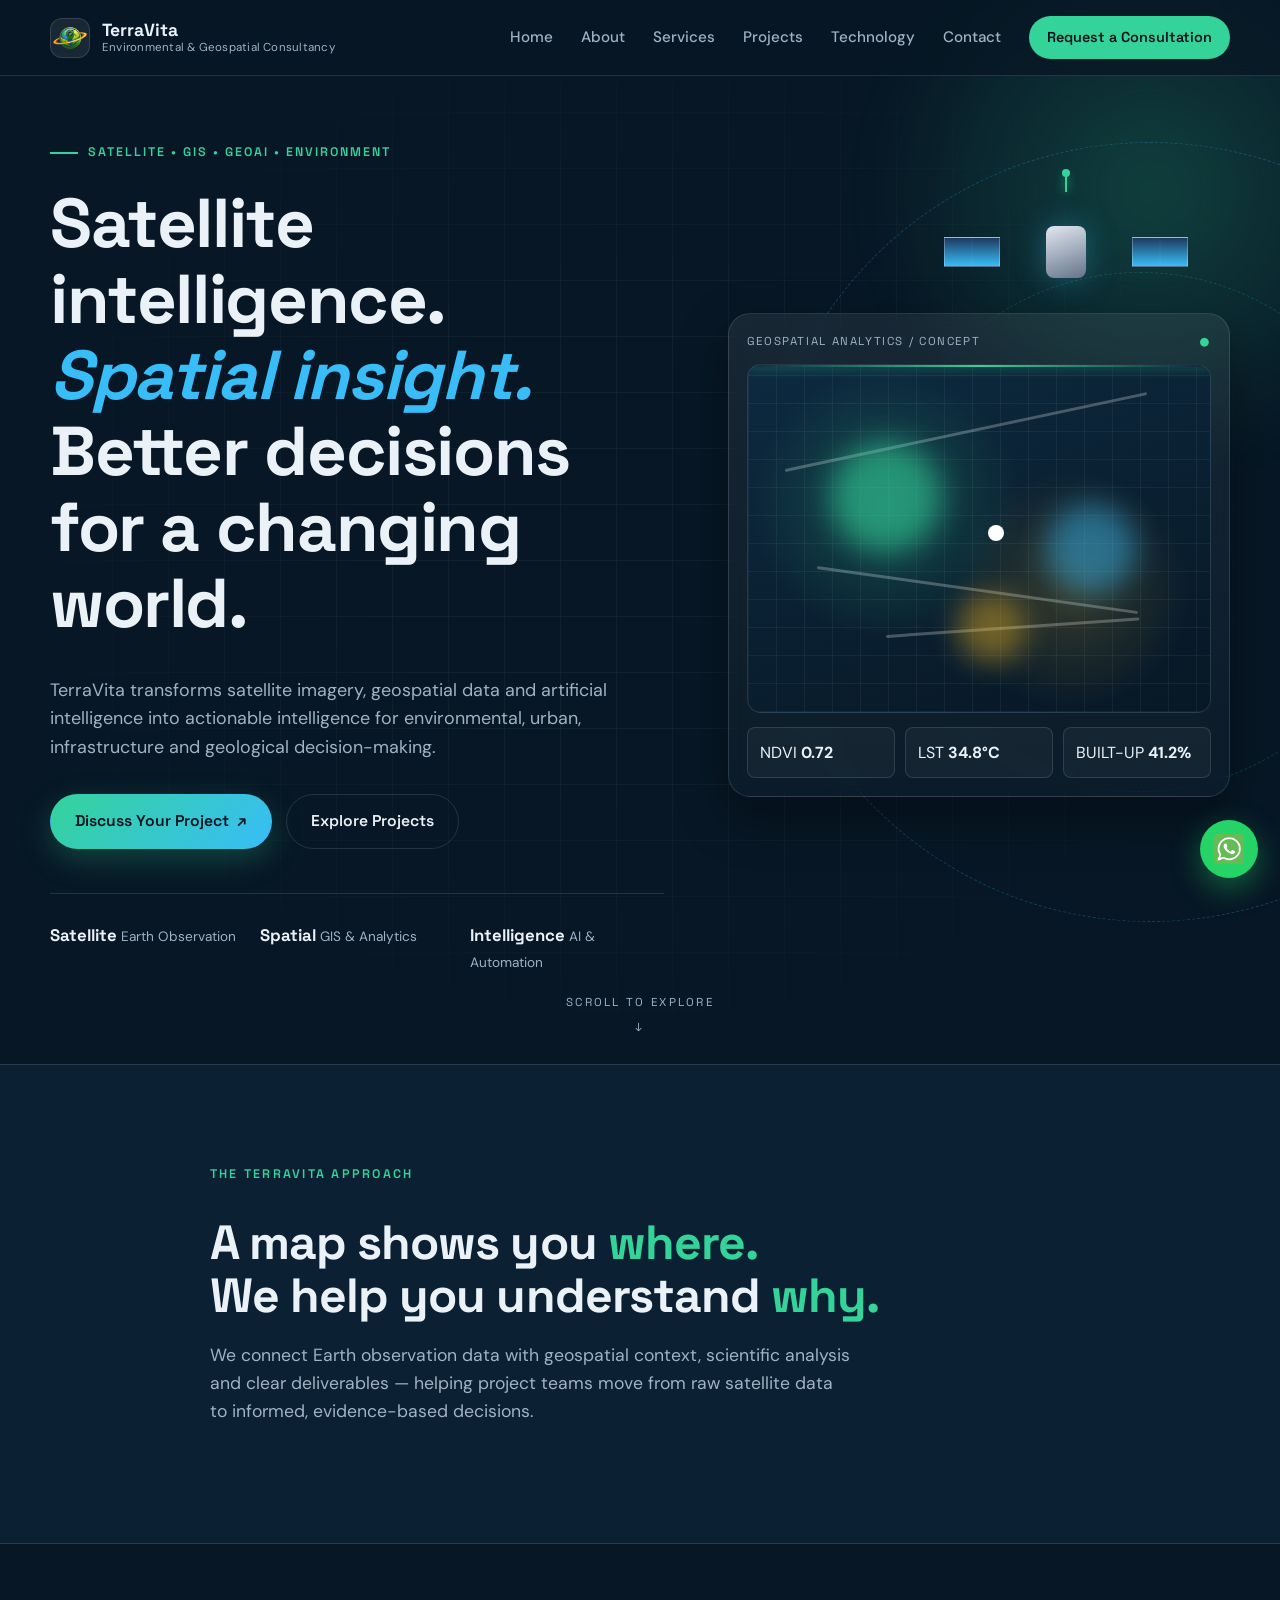
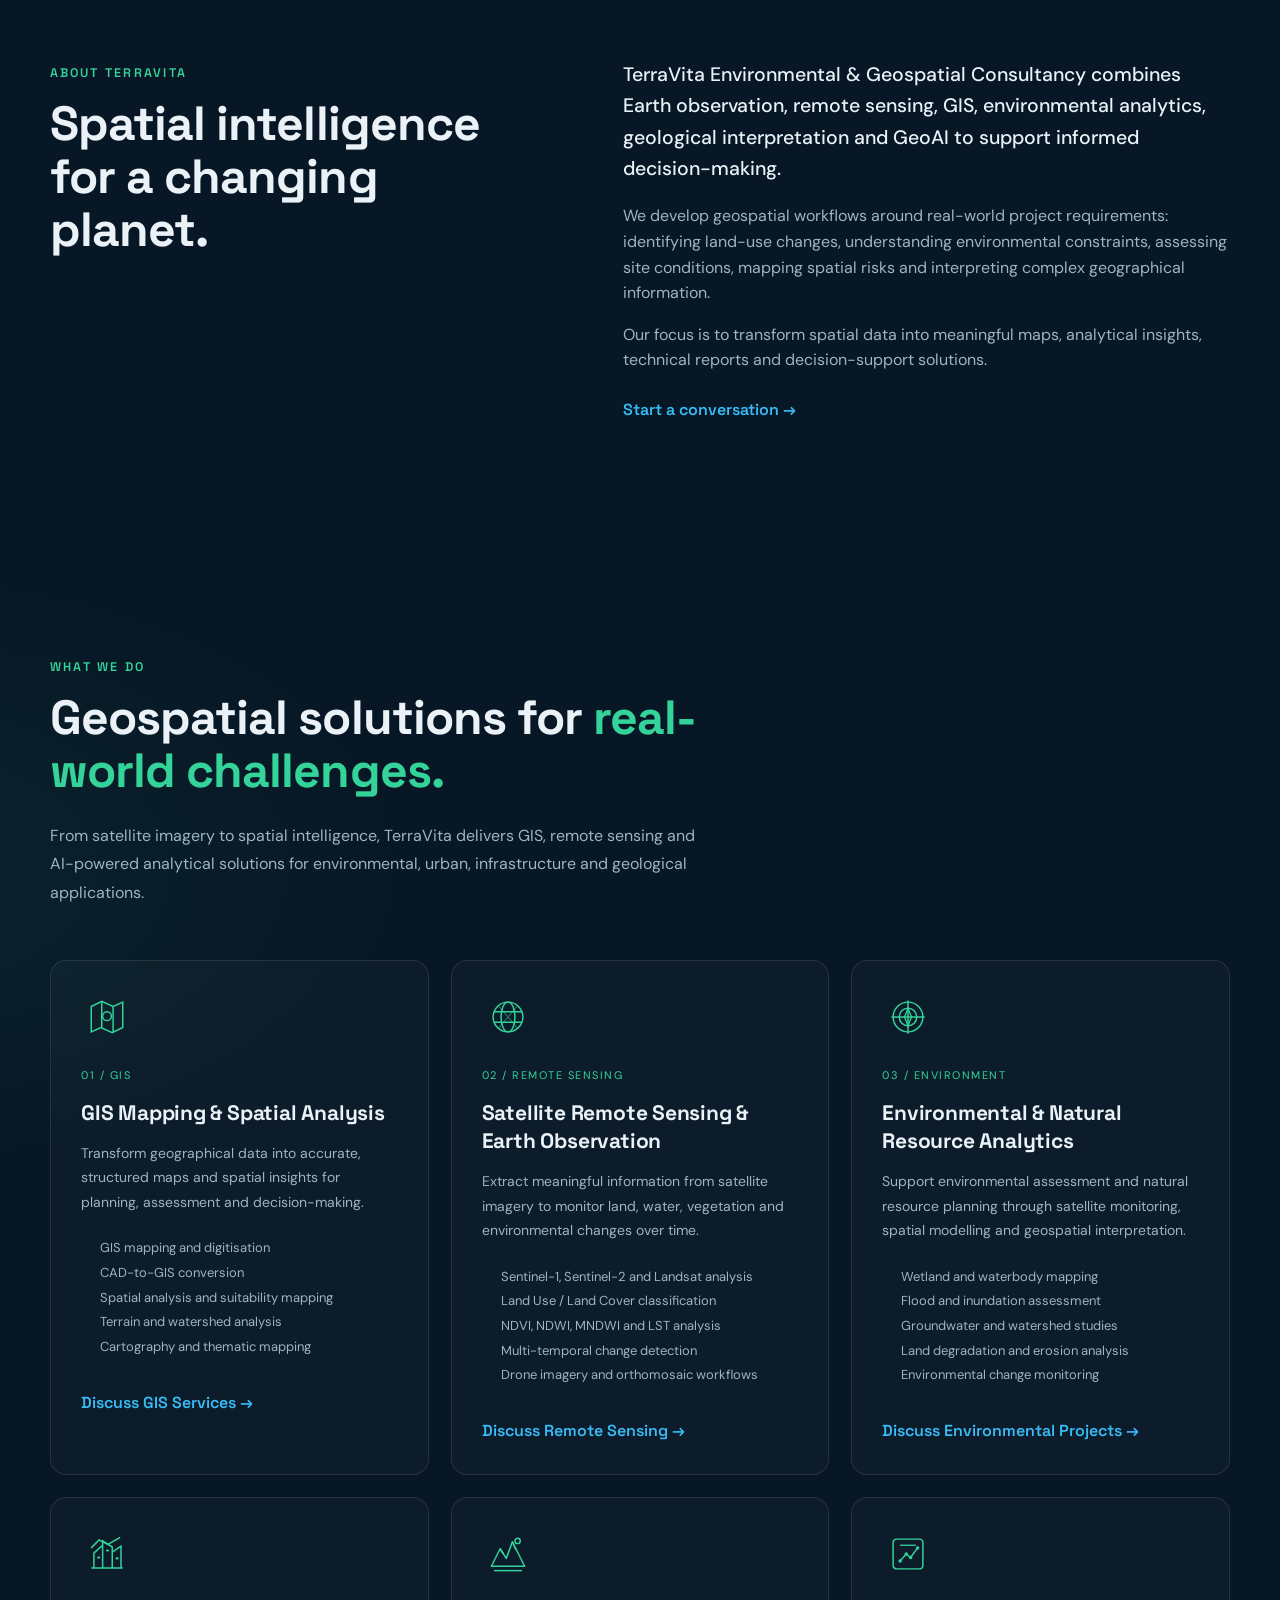
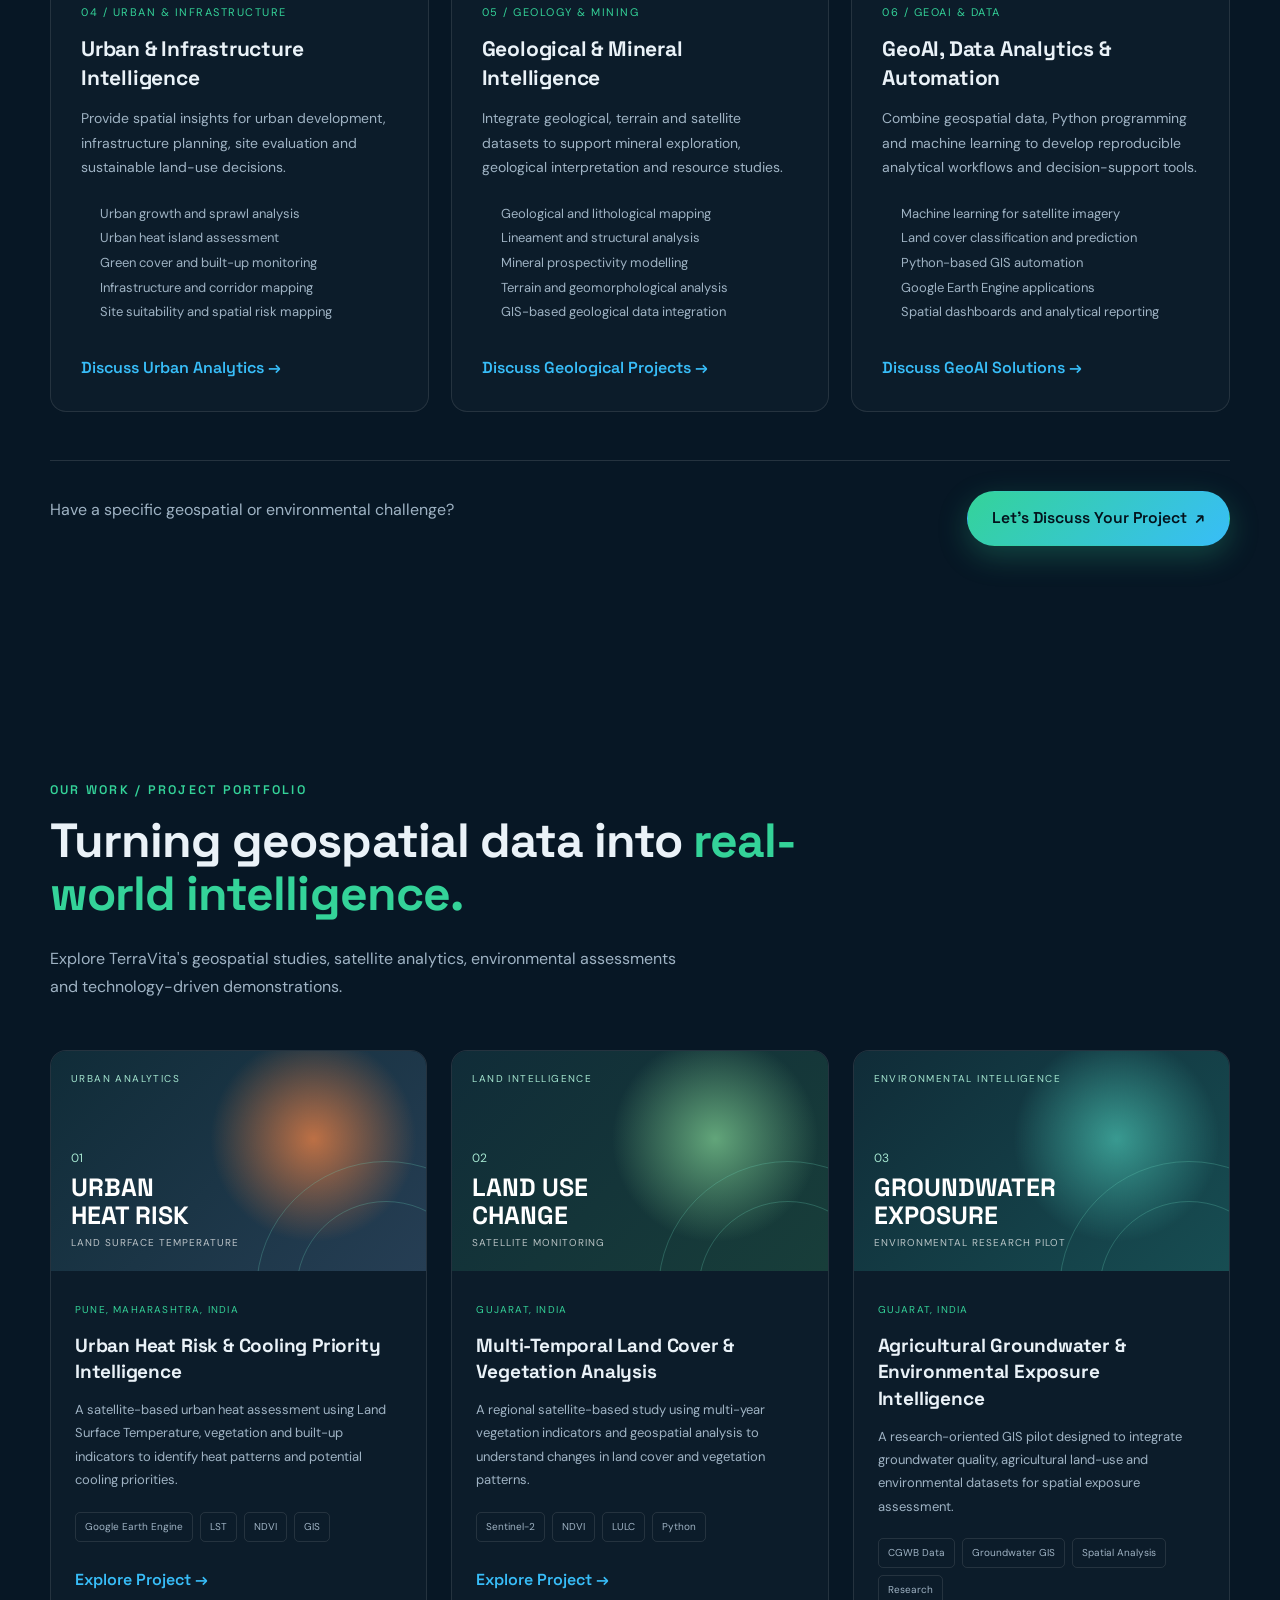
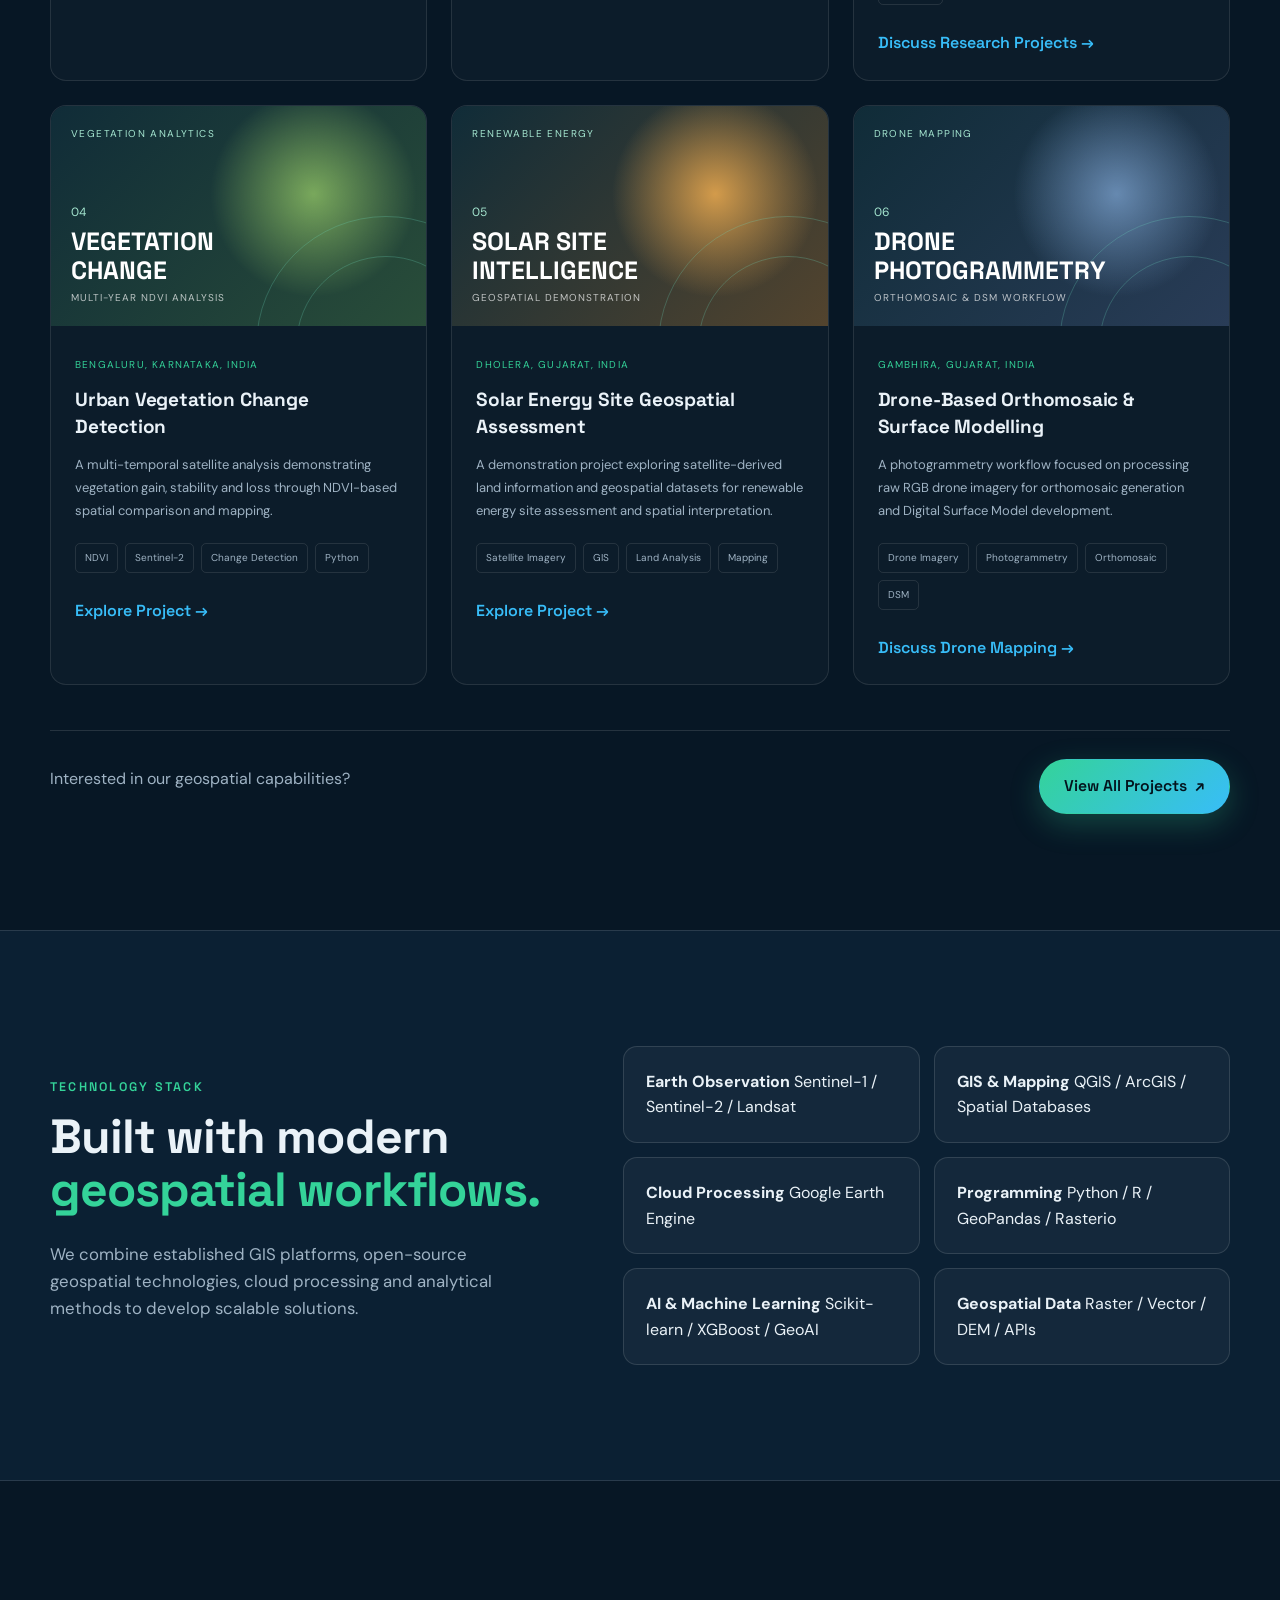
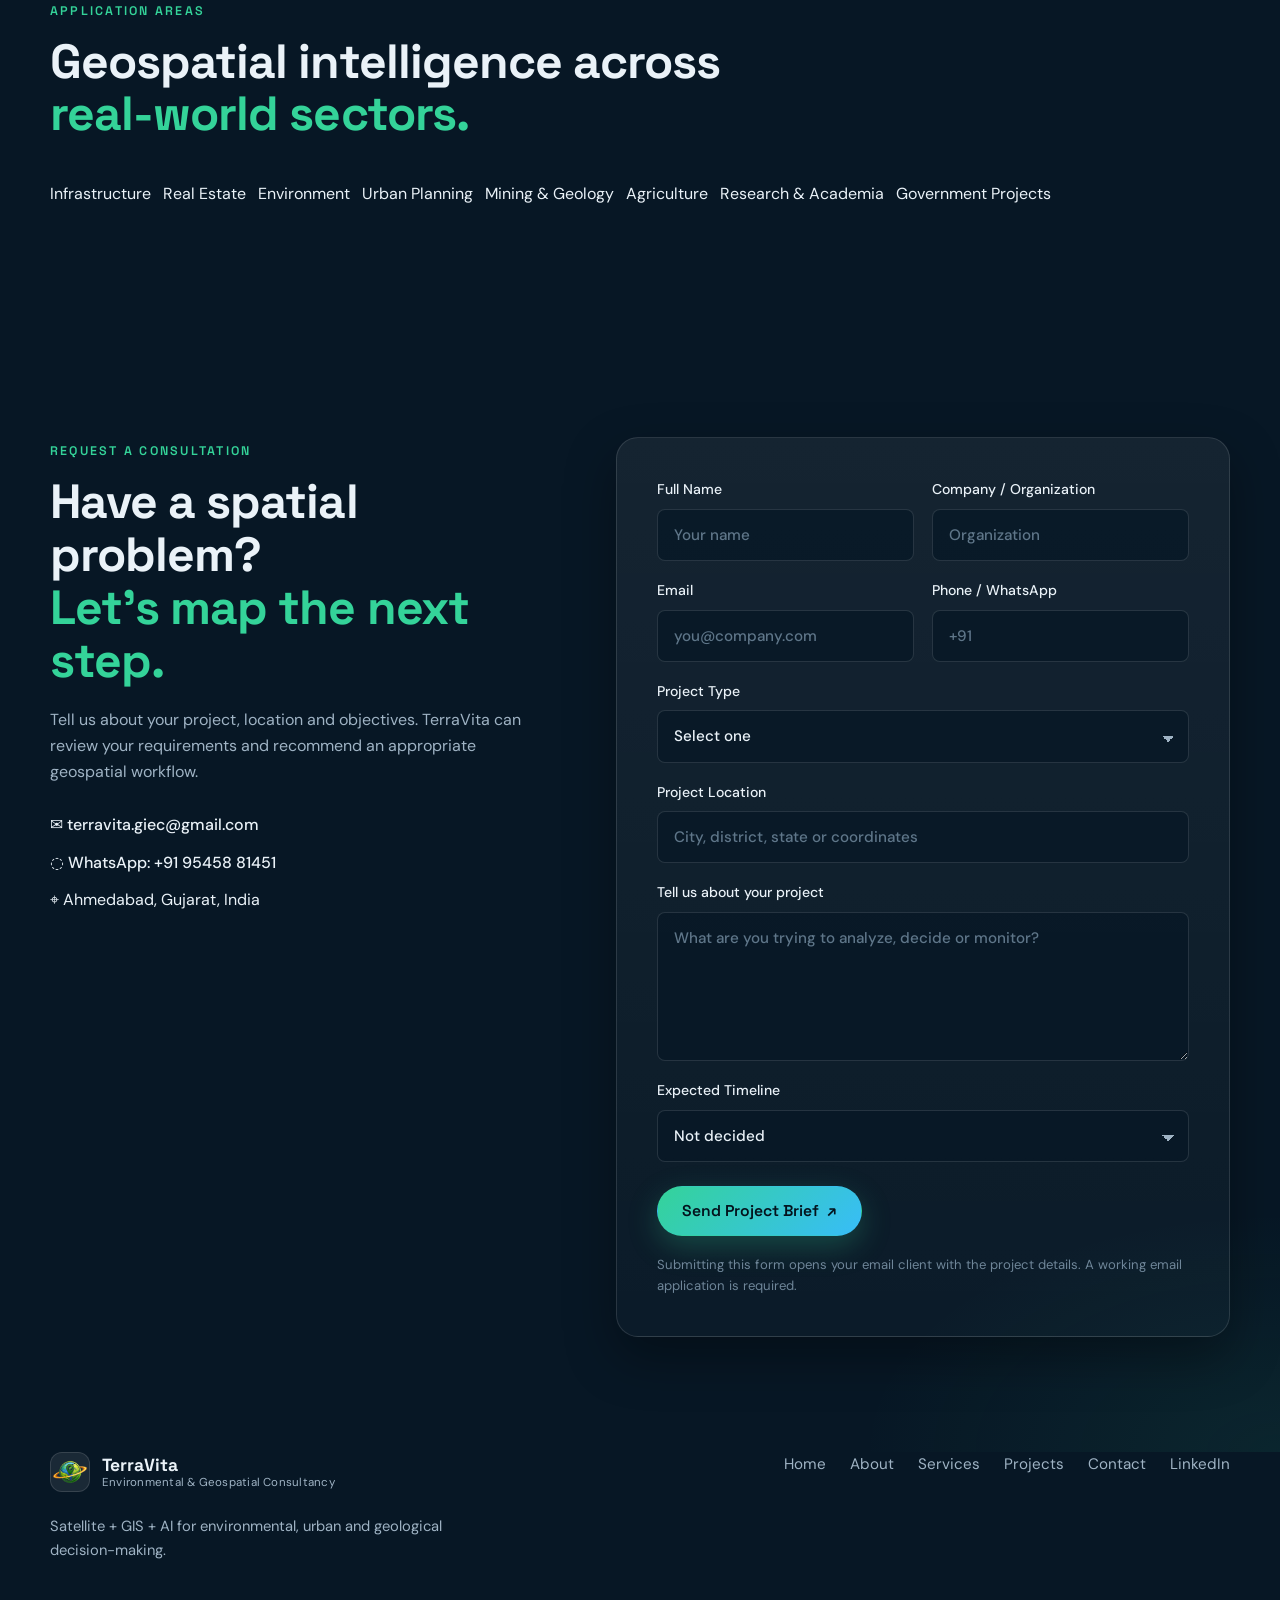
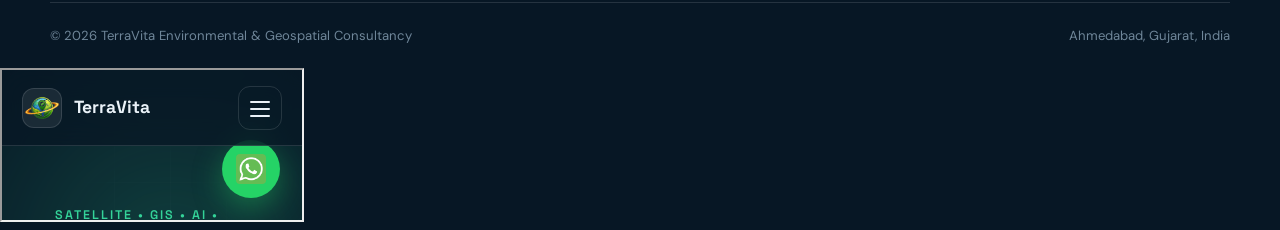
==== index.html @ 1e5bccff "Update index.html" ====
<!DOCTYPE html>
<html lang="en">
<head>
  <meta charset="UTF-8">
  <meta name="viewport" content="width=device-width, initial-scale=1.0">

  <meta name="description" content="TerraVita Environmental & Geospatial Consultancy delivers satellite intelligence, GIS mapping, remote sensing, environmental analytics, spatial modelling and GeoAI solutions.">

  <meta name="keywords" content="TerraVita, GIS Consultancy, Remote Sensing, Geospatial Analytics, Environmental Consultancy, GeoAI, Satellite Imagery, India">

  <meta name="author" content="TerraVita Environmental & Geospatial Consultancy">
  <meta name="theme-color" content="#071725">

  <title>TerraVita | Environmental & Geospatial Intelligence</title>

  <link rel="canonical" href="https://terravita-giec.github.io/Website/">

  <link rel="preconnect" href="https://fonts.googleapis.com">
  <link rel="preconnect" href="https://fonts.gstatic.com" crossorigin>

  <link href="https://fonts.googleapis.com/css2?family=DM+Sans:wght@400;500;600;700&family=Space+Grotesk:wght@500;600;700&display=swap" rel="stylesheet">

  <link rel="icon" type="image/png" href="images/favicon.png">
  <link rel="stylesheet" href="css/style.css">
</head>

<body>

<!-- ======================================
     HEADER / NAVIGATION
====================================== -->

<header class="site-header" id="siteHeader">

  <div class="container nav-wrap">

    <a class="brand" href="index.html" aria-label="TerraVita home">

      <span class="brand-mark">
        <img src="images/favicon-64.png" alt="TerraVita logo">
      </span>

      <span class="brand-copy">
        <strong>TerraVita</strong>
        <small>Environmental & Geospatial Consultancy</small>
      </span>

    </a>

    <button
      class="menu-toggle"
      id="menuToggle"
      aria-label="Open navigation menu"
      aria-expanded="false"
      aria-controls="mainNav"
      type="button"
    >
      <span></span>
      <span></span>
      <span></span>
    </button>

    <nav class="main-nav" id="mainNav" aria-label="Main navigation">

      <a href="#home">Home</a>
      <a href="#about">About</a>
      <a href="#services">Services</a>
      <a href="projects.html">Projects</a>
      <a href="#technology">Technology</a>
      <a href="#consultation">Contact</a>

      <a class="nav-cta" href="#consultation">
        Request a Consultation
      </a>

    </nav>

  </div>

</header>


<main>

<!-- ======================================
     HERO SECTION
     SATELLITE + GIS + GEOAI
====================================== -->

<section class="hero" id="home">

  <!-- Background effects -->

  <div class="hero-grid"></div>
  <div class="hero-glow"></div>

  <div class="orbit orbit-a"></div>
  <div class="orbit orbit-b"></div>

  <!-- Satellite illustration -->

  <div class="satellite" aria-hidden="true">
    <div class="sat-body"></div>
    <div class="panel panel-left"></div>
    <div class="panel panel-right"></div>
    <div class="antenna"></div>
  </div>


  <div class="container hero-inner">

    <!-- Hero text -->

    <div class="hero-copy reveal">

      <p class="eyebrow">
        <span></span>
        SATELLITE • GIS • GEOAI • ENVIRONMENT
      </p>

      <h1>
        Satellite intelligence.<br>
        <em>Spatial insight.</em><br>
        Better decisions for a changing world.
      </h1>

      <p class="hero-lead">
        TerraVita transforms satellite imagery, geospatial data
        and artificial intelligence into actionable intelligence
        for environmental, urban, infrastructure and geological
        decision-making.
      </p>

      <div class="hero-actions">

        <a class="btn btn-primary" href="#consultation">
          Discuss Your Project
          <span>↗</span>
        </a>

        <a class="btn btn-ghost" href="projects.html">
          Explore Projects
        </a>

      </div>


      <!-- Capability highlights -->

      <div class="hero-proof">

        <div>
          <strong>Satellite</strong>
          <span>Earth Observation</span>
        </div>

        <div>
          <strong>Spatial</strong>
          <span>GIS & Analytics</span>
        </div>

        <div>
          <strong>Intelligence</strong>
          <span>AI & Automation</span>
        </div>

      </div>

    </div>


    <!-- Geospatial dashboard visual -->

    <div
      class="hero-dashboard reveal"
      role="img"
      aria-label="Illustrative geospatial analytics dashboard showing vegetation, land surface temperature and built-up indicators"
    >

      <div class="dash-top">
        <span>GEOSPATIAL ANALYTICS / CONCEPT</span>
        <b>●</b>
      </div>

      <div class="map-scene">

        <div class="map-lines"></div>

        <div class="map-road r1"></div>
        <div class="map-road r2"></div>
        <div class="map-road r3"></div>

        <div class="heat h1"></div>
        <div class="heat h2"></div>
        <div class="heat h3"></div>

        <div class="map-pin">
          <span></span>
        </div>

        <div class="scan-line"></div>

      </div>

      <div class="dash-bottom">

        <div>
          <span>NDVI</span>
          <strong>0.72</strong>
        </div>

        <div>
          <span>LST</span>
          <strong>34.8°C</strong>
        </div>

        <div>
          <span>BUILT-UP</span>
          <strong>41.2%</strong>
        </div>

      </div>

    </div>

  </div>


  <div class="scroll-cue">
    SCROLL TO EXPLORE
    <span>↓</span>
  </div>

</section>


<!-- ======================================
     TERRAVITA APPROACH
====================================== -->

<section class="statement">

  <div class="container statement-grid">

    <p class="section-kicker">
      THE TERRAVITA APPROACH
    </p>

    <h2>
      A map shows you <span>where.</span><br>
      We help you understand <span>why.</span>
    </h2>

    <p>
      We connect Earth observation data with geospatial context,
      scientific analysis and clear deliverables — helping
      project teams move from raw satellite data to informed,
      evidence-based decisions.
    </p>

  </div>

</section>


<!-- ======================================
     ABOUT TERRAVITA
====================================== -->

<section class="section about" id="about">

  <div class="container split">

    <div class="reveal">

      <p class="section-kicker">
        ABOUT TERRAVITA
      </p>

      <h2>
        Spatial intelligence for a changing planet.
      </h2>

    </div>


    <div class="about-copy reveal">

      <p class="large">
        TerraVita Environmental & Geospatial Consultancy
        combines Earth observation, remote sensing, GIS,
        environmental analytics, geological interpretation
        and GeoAI to support informed decision-making.
      </p>

      <p>
        We develop geospatial workflows around real-world
        project requirements: identifying land-use changes,
        understanding environmental constraints, assessing
        site conditions, mapping spatial risks and interpreting
        complex geographical information.
      </p>

      <p>
        Our focus is to transform spatial data into meaningful
        maps, analytical insights, technical reports and
        decision-support solutions.
      </p>

      <a class="text-link" href="#consultation">
        Start a conversation →
      </a>

    </div>

  </div>

</section>


<!-- ======================================
     SERVICES SECTION
     Keep your existing services section here.
====================================== -->


<!-- ======================================
     TERRAVITA SERVICES SECTION
====================================== -->

<section class="section services" id="services">

  <div class="container">

    <!-- Section heading -->

    <div class="services-heading reveal">

      <p class="section-kicker">
        WHAT WE DO
      </p>

      <h2>
        Geospatial solutions for
        <span>real-world challenges.</span>
      </h2>

      <p class="services-intro">
        From satellite imagery to spatial intelligence,
        TerraVita delivers GIS, remote sensing and
        AI-powered analytical solutions for environmental,
        urban, infrastructure and geological applications.
      </p>

    </div>


    <!-- Services grid -->

    <div class="services-grid reveal">

      <!-- SERVICE 01 -->

      <article class="service-card">

        <div class="service-icon" aria-hidden="true">
          <svg viewBox="0 0 48 48" fill="none">
            <path d="M6 12L18 6L31 12L42 7V36L30 42L17 36L6 41V12Z"
              stroke="currentColor" stroke-width="1.7"/>
            <path d="M18 6V36M31 12V42"
              stroke="currentColor" stroke-width="1.7"/>
            <circle cx="24" cy="23" r="5"
              stroke="currentColor" stroke-width="1.7"/>
          </svg>
        </div>

        <span class="service-number">01 / GIS</span>

        <h3>GIS Mapping & Spatial Analysis</h3>

        <p>
          Transform geographical data into accurate,
          structured maps and spatial insights for
          planning, assessment and decision-making.
        </p>

        <ul>
          <li>GIS mapping and digitisation</li>
          <li>CAD-to-GIS conversion</li>
          <li>Spatial analysis and suitability mapping</li>
          <li>Terrain and watershed analysis</li>
          <li>Cartography and thematic mapping</li>
        </ul>

        <a class="text-link" href="#consultation">
          Discuss GIS Services →
        </a>

      </article>


      <!-- SERVICE 02 -->

      <article class="service-card">

        <div class="service-icon" aria-hidden="true">
          <svg viewBox="0 0 48 48" fill="none">
            <circle cx="24" cy="24" r="17"
              stroke="currentColor" stroke-width="1.7"/>
            <ellipse cx="24" cy="24" rx="8" ry="17"
              stroke="currentColor" stroke-width="1.7"/>
            <path d="M8 18H40M8 30H40"
              stroke="currentColor" stroke-width="1.7"/>
            <path d="M13 11L35 37M35 11L13 37"
              stroke="currentColor" stroke-width="1.2" opacity=".5"/>
          </svg>
        </div>

        <span class="service-number">02 / REMOTE SENSING</span>

        <h3>Satellite Remote Sensing & Earth Observation</h3>

        <p>
          Extract meaningful information from satellite
          imagery to monitor land, water, vegetation
          and environmental changes over time.
        </p>

        <ul>
          <li>Sentinel-1, Sentinel-2 and Landsat analysis</li>
          <li>Land Use / Land Cover classification</li>
          <li>NDVI, NDWI, MNDWI and LST analysis</li>
          <li>Multi-temporal change detection</li>
          <li>Drone imagery and orthomosaic workflows</li>
        </ul>

        <a class="text-link" href="#consultation">
          Discuss Remote Sensing →
        </a>

      </article>


      <!-- SERVICE 03 -->

      <article class="service-card">

        <div class="service-icon" aria-hidden="true">
          <svg viewBox="0 0 48 48" fill="none">
            <path d="M24 5V43M5 24H43"
              stroke="currentColor" stroke-width="1.7"/>
            <circle cx="24" cy="24" r="17"
              stroke="currentColor" stroke-width="1.7"/>
            <circle cx="24" cy="24" r="10"
              stroke="currentColor" stroke-width="1.7"/>
            <path d="M24 14L28 24L24 34L20 24L24 14Z"
              stroke="currentColor" stroke-width="1.5"/>
          </svg>
        </div>

        <span class="service-number">03 / ENVIRONMENT</span>

        <h3>Environmental & Natural Resource Analytics</h3>

        <p>
          Support environmental assessment and natural
          resource planning through satellite monitoring,
          spatial modelling and geospatial interpretation.
        </p>

        <ul>
          <li>Wetland and waterbody mapping</li>
          <li>Flood and inundation assessment</li>
          <li>Groundwater and watershed studies</li>
          <li>Land degradation and erosion analysis</li>
          <li>Environmental change monitoring</li>
        </ul>

        <a class="text-link" href="#consultation">
          Discuss Environmental Projects →
        </a>

      </article>


      <!-- SERVICE 04 -->

      <article class="service-card">

        <div class="service-icon" aria-hidden="true">
          <svg viewBox="0 0 48 48" fill="none">
            <path d="M6 40H42M9 40V23L19 14V40M19 40V9L30 16V40M30 40V22L40 15V40"
              stroke="currentColor" stroke-width="1.7"/>
            <path d="M14 28H15M24 20H25M35 29H36"
              stroke="currentColor" stroke-width="2.5"
              stroke-linecap="round"/>
            <path d="M6 17L15 8L25 13L39 5"
              stroke="currentColor" stroke-width="1.7"/>
          </svg>
        </div>

        <span class="service-number">04 / URBAN & INFRASTRUCTURE</span>

        <h3>Urban & Infrastructure Intelligence</h3>

        <p>
          Provide spatial insights for urban development,
          infrastructure planning, site evaluation and
          sustainable land-use decisions.
        </p>

        <ul>
          <li>Urban growth and sprawl analysis</li>
          <li>Urban heat island assessment</li>
          <li>Green cover and built-up monitoring</li>
          <li>Infrastructure and corridor mapping</li>
          <li>Site suitability and spatial risk mapping</li>
        </ul>

        <a class="text-link" href="#consultation">
          Discuss Urban Analytics →
        </a>

      </article>


      <!-- SERVICE 05 -->

      <article class="service-card">

        <div class="service-icon" aria-hidden="true">
          <svg viewBox="0 0 48 48" fill="none">
            <path d="M5 38L15 18L22 29L29 10L43 38H5Z"
              stroke="currentColor" stroke-width="1.7"
              stroke-linejoin="round"/>
            <path d="M15 18L19 24M29 10L33 19"
              stroke="currentColor" stroke-width="1.7"/>
            <circle cx="35" cy="9" r="3"
              stroke="currentColor" stroke-width="1.7"/>
            <path d="M8 43H40"
              stroke="currentColor" stroke-width="1.7"/>
          </svg>
        </div>

        <span class="service-number">05 / GEOLOGY & MINING</span>

        <h3>Geological & Mineral Intelligence</h3>

        <p>
          Integrate geological, terrain and satellite
          datasets to support mineral exploration,
          geological interpretation and resource studies.
        </p>

        <ul>
          <li>Geological and lithological mapping</li>
          <li>Lineament and structural analysis</li>
          <li>Mineral prospectivity modelling</li>
          <li>Terrain and geomorphological analysis</li>
          <li>GIS-based geological data integration</li>
        </ul>

        <a class="text-link" href="#consultation">
          Discuss Geological Projects →
        </a>

      </article>


      <!-- SERVICE 06 -->

      <article class="service-card">

        <div class="service-icon" aria-hidden="true">
          <svg viewBox="0 0 48 48" fill="none">
            <rect x="7" y="7" width="34" height="34" rx="4"
              stroke="currentColor" stroke-width="1.7"/>
            <path d="M15 32L22 24L27 28L35 17"
              stroke="currentColor" stroke-width="1.7"/>
            <circle cx="15" cy="32" r="2"
              fill="currentColor"/>
            <circle cx="22" cy="24" r="2"
              fill="currentColor"/>
            <circle cx="27" cy="28" r="2"
              fill="currentColor"/>
            <circle cx="35" cy="17" r="2"
              fill="currentColor"/>
            <path d="M15 14H33"
              stroke="currentColor" stroke-width="1.5"/>
          </svg>
        </div>

        <span class="service-number">06 / GEOAI & DATA</span>

        <h3>GeoAI, Data Analytics & Automation</h3>

        <p>
          Combine geospatial data, Python programming
          and machine learning to develop reproducible
          analytical workflows and decision-support tools.
        </p>

        <ul>
          <li>Machine learning for satellite imagery</li>
          <li>Land cover classification and prediction</li>
          <li>Python-based GIS automation</li>
          <li>Google Earth Engine applications</li>
          <li>Spatial dashboards and analytical reporting</li>
        </ul>

        <a class="text-link" href="#consultation">
          Discuss GeoAI Solutions →
        </a>

      </article>

    </div>


    <!-- Services CTA -->

    <div class="services-cta reveal">

      <p>
        Have a specific geospatial or environmental challenge?
      </p>

      <a class="btn btn-primary" href="#consultation">
        Let's Discuss Your Project
        <span>↗</span>
      </a>

    </div>

  </div>

</section>



<!-- ======================================
     PROJECTS SECTION
     Keep your existing project section here.
====================================== -->


<!-- ======================================
     TERRAVITA FEATURED PROJECTS
====================================== -->

<section class="section projects" id="projects">

  <div class="container">

    <!-- Section heading -->

    <div class="projects-heading reveal">

      <p class="section-kicker">
        OUR WORK / PROJECT PORTFOLIO
      </p>

      <h2>
        Turning geospatial data into
        <span>real-world intelligence.</span>
      </h2>

      <p class="projects-intro">
        Explore TerraVita's geospatial studies, satellite
        analytics, environmental assessments and
        technology-driven demonstrations.
      </p>

    </div>


    <!-- Featured projects grid -->

    <div class="projects-grid reveal">


      <!-- PROJECT 01 -->

      <article class="project-card">

        <div class="project-visual project-heat">

          <span class="project-category">
            URBAN ANALYTICS
          </span>

          <div class="project-visual-content">
            <span>01</span>
            <strong>URBAN<br>HEAT RISK</strong>
            <small>LAND SURFACE TEMPERATURE</small>
          </div>

        </div>

        <div class="project-content">

          <span class="project-location">
            PUNE, MAHARASHTRA, INDIA
          </span>

          <h3>Urban Heat Risk & Cooling Priority Intelligence</h3>

          <p>
            A satellite-based urban heat assessment using
            Land Surface Temperature, vegetation and
            built-up indicators to identify heat patterns
            and potential cooling priorities.
          </p>

          <div class="project-tags">
            <span>Google Earth Engine</span>
            <span>LST</span>
            <span>NDVI</span>
            <span>GIS</span>
          </div>

          <a class="text-link" href="projects.html">
            Explore Project →
          </a>

        </div>

      </article>


      <!-- PROJECT 02 -->

      <article class="project-card">

        <div class="project-visual project-land">

          <span class="project-category">
            LAND INTELLIGENCE
          </span>

          <div class="project-visual-content">
            <span>02</span>
            <strong>LAND USE<br>CHANGE</strong>
            <small>SATELLITE MONITORING</small>
          </div>

        </div>

        <div class="project-content">

          <span class="project-location">
            GUJARAT, INDIA
          </span>

          <h3>Multi-Temporal Land Cover & Vegetation Analysis</h3>

          <p>
            A regional satellite-based study using
            multi-year vegetation indicators and
            geospatial analysis to understand changes
            in land cover and vegetation patterns.
          </p>

          <div class="project-tags">
            <span>Sentinel-2</span>
            <span>NDVI</span>
            <span>LULC</span>
            <span>Python</span>
          </div>

          <a class="text-link" href="projects.html">
            Explore Project →
          </a>

        </div>

      </article>


      <!-- PROJECT 03 -->

      <article class="project-card">

        <div class="project-visual project-environment">

          <span class="project-category">
            ENVIRONMENTAL INTELLIGENCE
          </span>

          <div class="project-visual-content">
            <span>03</span>
            <strong>GROUNDWATER<br>EXPOSURE</strong>
            <small>ENVIRONMENTAL RESEARCH PILOT</small>
          </div>

        </div>

        <div class="project-content">

          <span class="project-location">
            GUJARAT, INDIA
          </span>

          <h3>Agricultural Groundwater & Environmental Exposure Intelligence</h3>

          <p>
            A research-oriented GIS pilot designed to
            integrate groundwater quality, agricultural
            land-use and environmental datasets for
            spatial exposure assessment.
          </p>

          <div class="project-tags">
            <span>CGWB Data</span>
            <span>Groundwater GIS</span>
            <span>Spatial Analysis</span>
            <span>Research</span>
          </div>

          <a class="text-link" href="#consultation">
            Discuss Research Projects →
          </a>

        </div>

      </article>


      <!-- PROJECT 04 -->

      <article class="project-card">

        <div class="project-visual project-vegetation">

          <span class="project-category">
            VEGETATION ANALYTICS
          </span>

          <div class="project-visual-content">
            <span>04</span>
            <strong>VEGETATION<br>CHANGE</strong>
            <small>MULTI-YEAR NDVI ANALYSIS</small>
          </div>

        </div>

        <div class="project-content">

          <span class="project-location">
            BENGALURU, KARNATAKA, INDIA
          </span>

          <h3>Urban Vegetation Change Detection</h3>

          <p>
            A multi-temporal satellite analysis
            demonstrating vegetation gain, stability
            and loss through NDVI-based spatial
            comparison and mapping.
          </p>

          <div class="project-tags">
            <span>NDVI</span>
            <span>Sentinel-2</span>
            <span>Change Detection</span>
            <span>Python</span>
          </div>

          <a class="text-link" href="projects.html">
            Explore Project →
          </a>

        </div>

      </article>


      <!-- PROJECT 05 -->

      <article class="project-card">

        <div class="project-visual project-solar">

          <span class="project-category">
            RENEWABLE ENERGY
          </span>

          <div class="project-visual-content">
            <span>05</span>
            <strong>SOLAR SITE<br>INTELLIGENCE</strong>
            <small>GEOSPATIAL DEMONSTRATION</small>
          </div>

        </div>

        <div class="project-content">

          <span class="project-location">
            DHOLERA, GUJARAT, INDIA
          </span>

          <h3>Solar Energy Site Geospatial Assessment</h3>

          <p>
            A demonstration project exploring
            satellite-derived land information and
            geospatial datasets for renewable energy
            site assessment and spatial interpretation.
          </p>

          <div class="project-tags">
            <span>Satellite Imagery</span>
            <span>GIS</span>
            <span>Land Analysis</span>
            <span>Mapping</span>
          </div>

          <a class="text-link" href="projects.html">
            Explore Project →
          </a>

        </div>

      </article>


      <!-- PROJECT 06 -->

      <article class="project-card">

        <div class="project-visual project-drone">

          <span class="project-category">
            DRONE MAPPING
          </span>

          <div class="project-visual-content">
            <span>06</span>
            <strong>DRONE<br>PHOTOGRAMMETRY</strong>
            <small>ORTHOMOSAIC & DSM WORKFLOW</small>
          </div>

        </div>

        <div class="project-content">

          <span class="project-location">
            GAMBHIRA, GUJARAT, INDIA
          </span>

          <h3>Drone-Based Orthomosaic & Surface Modelling</h3>

          <p>
            A photogrammetry workflow focused on
            processing raw RGB drone imagery for
            orthomosaic generation and Digital Surface
            Model development.
          </p>

          <div class="project-tags">
            <span>Drone Imagery</span>
            <span>Photogrammetry</span>
            <span>Orthomosaic</span>
            <span>DSM</span>
          </div>

          <a class="text-link" href="#consultation">
            Discuss Drone Mapping →
          </a>

        </div>

      </article>


    </div>


    <!-- View all projects -->

    <div class="projects-footer reveal">

      <p>
        Interested in our geospatial capabilities?
      </p>

      <a class="btn btn-primary" href="projects.html">
        View All Projects
        <span>↗</span>
      </a>

    </div>

  </div>

</section>



<!-- ======================================
     TECHNOLOGY STACK
====================================== -->

<section class="section technology" id="technology">

  <div class="container">

    <div class="split tech-split">

      <div class="reveal">

        <p class="section-kicker">
          TECHNOLOGY STACK
        </p>

        <h2>
          Built with modern
          <span>geospatial workflows.</span>
        </h2>

        <p class="tech-intro">
          We combine established GIS platforms, open-source
          geospatial technologies, cloud processing and
          analytical methods to develop scalable solutions.
        </p>

      </div>


      <div class="tech-grid reveal">

        <div>
          <strong>Earth Observation</strong>
          <span>Sentinel-1 / Sentinel-2 / Landsat</span>
        </div>

        <div>
          <strong>GIS & Mapping</strong>
          <span>QGIS / ArcGIS / Spatial Databases</span>
        </div>

        <div>
          <strong>Cloud Processing</strong>
          <span>Google Earth Engine</span>
        </div>

        <div>
          <strong>Programming</strong>
          <span>Python / R / GeoPandas / Rasterio</span>
        </div>

        <div>
          <strong>AI & Machine Learning</strong>
          <span>Scikit-learn / XGBoost / GeoAI</span>
        </div>

        <div>
          <strong>Geospatial Data</strong>
          <span>Raster / Vector / DEM / APIs</span>
        </div>

      </div>

    </div>

  </div>

</section>


<!-- ======================================
     APPLICATION AREAS
====================================== -->

<section class="section industries">

  <div class="container">

    <p class="section-kicker">
      APPLICATION AREAS
    </p>

    <h2 class="reveal">
      Geospatial intelligence across
      <span>real-world sectors.</span>
    </h2>

    <div class="industry-list reveal">

      <span>Infrastructure</span>
      <span>Real Estate</span>
      <span>Environment</span>
      <span>Urban Planning</span>
      <span>Mining & Geology</span>
      <span>Agriculture</span>
      <span>Research & Academia</span>
      <span>Government Projects</span>

    </div>

  </div>

</section>


<!-- ======================================
     CONSULTATION / CONTACT
====================================== -->

<section class="section consultation" id="consultation">

  <div class="container consultation-grid">

    <div class="consultation-copy reveal">

      <p class="section-kicker">
        REQUEST A CONSULTATION
      </p>

      <h2>
        Have a spatial problem?<br>
        <span>Let's map the next step.</span>
      </h2>

      <p>
        Tell us about your project, location and objectives.
        TerraVita can review your requirements and recommend
        an appropriate geospatial workflow.
      </p>


      <div class="contact-points">

        <a href="mailto:terravita.giec@gmail.com">
          ✉ terravita.giec@gmail.com
        </a>

        <a
          href="https://wa.me/919545881451"
          target="_blank"
          rel="noopener noreferrer"
        >
          ◌ WhatsApp: +91 95458 81451
        </a>

        <span>
          ⌖ Ahmedabad, Gujarat, India
        </span>

      </div>

    </div>


    <!-- Consultation form -->

    <form
      class="consultation-form reveal"
      id="consultationForm"
    >

      <div class="form-row">

        <label>
          Full Name
          <input
            required
            name="name"
            type="text"
            autocomplete="name"
            placeholder="Your name"
          >
        </label>

        <label>
          Company / Organization
          <input
            name="company"
            type="text"
            autocomplete="organization"
            placeholder="Organization"
          >
        </label>

      </div>


      <div class="form-row">

        <label>
          Email
          <input
            required
            name="email"
            type="email"
            autocomplete="email"
            placeholder="you@company.com"
          >
        </label>

        <label>
          Phone / WhatsApp
          <input
            name="phone"
            type="tel"
            autocomplete="tel"
            placeholder="+91"
          >
        </label>

      </div>


      <label>
        Project Type

        <select required name="projectType">

          <option value="">Select one</option>

          <option>GIS & Remote Sensing</option>
          <option>Environmental Consulting</option>
          <option>Land / Site Due Diligence</option>
          <option>Urban Analytics</option>
          <option>Geological Analytics</option>
          <option>GeoAI / Automation</option>
          <option>Other</option>

        </select>

      </label>


      <label>
        Project Location

        <input
          name="location"
          type="text"
          placeholder="City, district, state or coordinates"
        >

      </label>


      <label>
        Tell us about your project

        <textarea
          required
          name="message"
          rows="5"
          placeholder="What are you trying to analyze, decide or monitor?"
        ></textarea>

      </label>


      <label>
        Expected Timeline

        <select name="timeline">

          <option>Not decided</option>
          <option>Within 1 week</option>
          <option>1–4 weeks</option>
          <option>1–3 months</option>
          <option>Longer-term</option>

        </select>

      </label>


      <button class="btn btn-primary" type="submit">
        Send Project Brief
        <span>↗</span>
      </button>


      <p class="form-note">
        Submitting this form opens your email client with
        the project details. A working email application
        is required.
      </p>

    </form>

  </div>

</section>

</main>

<!-- Keep your existing footer and JavaScript scripts here. -->

</body>
</html>

<footer>
  <div class="container footer-main">
    <div><a class="brand" href="#home"> 
      <!-- <span class="brand-mark">TV</span> -->
      <span class="brand-mark">
          <img src="images/favicon-64.png" alt="">
      </span>
      <span class="brand-copy"><strong>TerraVita</strong>
        <small>Environmental & Geospatial Consultancy</small>
          </span></a><p>Satellite + GIS + AI for environmental, urban and geological decision-making.</p></div>
    <div class="footer-links"><a href="#about">Home</a><a href="#about">About</a><a href="#services">Services</a><a href="projects.html">Projects</a><a href="#consultation">Contact</a><a href="https://www.linkedin.com/company/terravita-environmental-and-geospatial-consultant/" target="_blank" rel="noopener">LinkedIn</a></div>
  </div>
  <div class="container footer-bottom"><span>© 2026 TerraVita Environmental & Geospatial Consultancy</span><span>Ahmedabad, Gujarat, India</span></div>
</footer>

<a
  class="whatsapp"
  href="https://wa.me/919545881451"
  target="_blank"
  rel="noopener noreferrer"
  aria-label="Chat with TerraVita on WhatsApp"
>
  <img src="images/whatsapp-logo.png" alt="WhatsApp">
</a>
    <iframe src="viewer.html" ...></iframe>
<script src="js/script.js"></script>
</body>
</html>
---- css/style.css ----
/* =========================================================
   TerraVita | Stylesheet
   Works with index.html (requires fonts: DM Sans, Space Grotesk)
========================================================= */

/* ---------- 1. Design tokens ---------- */
:root {
  --bg: #071725;
  --bg-2: #0b2033;
  --surface: rgba(255, 255, 255, 0.04);
  --surface-strong: rgba(255, 255, 255, 0.08);
  --border: rgba(255, 255, 255, 0.12);
  --text: #eaf2f8;
  --muted: #9fb3c4;
  --accent: #34d399;
  --accent-2: #38bdf8;
  --accent-soft: rgba(52, 211, 153, 0.15);
  --warn: #fbbf24;

  --font-body: "DM Sans", system-ui, -apple-system, "Segoe UI", sans-serif;
  --font-display: "Space Grotesk", "DM Sans", system-ui, sans-serif;

  --radius-sm: 8px;
  --radius: 14px;
  --radius-lg: 22px;

  --container: 1180px;
  --section-y: clamp(72px, 9vw, 120px);
  --header-h: 76px;

  --shadow: 0 20px 50px rgba(0, 0, 0, 0.35);
  --ease: cubic-bezier(0.2, 0.7, 0.2, 1);
}

/* ---------- 2. Base ---------- */
*,
*::before,
*::after {
  box-sizing: border-box;
}

html {
  scroll-behavior: smooth;
  scroll-padding-top: calc(var(--header-h) + 16px);
  -webkit-text-size-adjust: 100%;
}

body {
  margin: 0;
  font-family: var(--font-body);
  font-size: 16px;
  line-height: 1.6;
  color: var(--text);
  background:
    radial-gradient(1200px 600px at 85% -10%, rgba(56, 189, 248, 0.10), transparent 60%),
    radial-gradient(900px 500px at -10% 30%, rgba(52, 211, 153, 0.07), transparent 60%),
    var(--bg);
  overflow-x: hidden;
  -webkit-font-smoothing: antialiased;
}

img,
svg {
  display: block;
  max-width: 100%;
}

h1, h2, h3, h4 {
  font-family: var(--font-display);
  line-height: 1.1;
  margin: 0 0 0.5em;
  letter-spacing: -0.02em;
  font-weight: 700;
}

h1 { font-size: clamp(2.4rem, 5.4vw, 4.6rem); }
h2 { font-size: clamp(1.9rem, 3.8vw, 3rem); }
h3 { font-size: 1.25rem; letter-spacing: -0.01em; }

p { margin: 0 0 1em; color: var(--muted); }

a {
  color: var(--accent-2);
  text-decoration: none;
  transition: color 0.2s var(--ease);
}
a:hover { color: var(--accent); }

ul, dl, figure { margin: 0; padding: 0; }
ul { list-style: none; }

:focus-visible {
  outline: 2px solid var(--accent);
  outline-offset: 3px;
  border-radius: 4px;
}

.skip-link {
  position: absolute;
  left: 16px;
  top: -60px;
  z-index: 200;
  padding: 10px 16px;
  background: var(--accent);
  color: #03121c;
  border-radius: var(--radius-sm);
  font-weight: 600;
  transition: top 0.2s var(--ease);
}
.skip-link:focus { top: 16px; }

.container {
  width: min(100% - 40px, var(--container));
  margin-inline: auto;
}

.section {
  padding: var(--section-y) 0;
  position: relative;
}

.section-kicker {
  display: inline-block;
  font-family: var(--font-display);
  font-size: 0.78rem;
  font-weight: 600;
  letter-spacing: 0.18em;
  text-transform: uppercase;
  color: var(--accent);
  margin-bottom: 14px;
}

h2 span,
h1 em,
.statement h2 span,
.consultation h2 span {
  color: var(--accent);
  font-style: normal;
}
h1 em {
  font-style: italic;
  color: var(--accent-2);
}

/* ---------- 3. Buttons & links ---------- */
.btn {
  display: inline-flex;
  align-items: center;
  gap: 8px;
  padding: 14px 24px;
  border-radius: 999px;
  font-family: var(--font-display);
  font-weight: 600;
  font-size: 0.98rem;
  border: 1px solid transparent;
  cursor: pointer;
  transition: transform 0.2s var(--ease), background 0.2s var(--ease),
              box-shadow 0.2s var(--ease), border-color 0.2s var(--ease);
}
.btn:hover { transform: translateY(-2px); }

.btn-primary {
  background: linear-gradient(135deg, var(--accent), var(--accent-2));
  color: #03121c;
  box-shadow: 0 10px 30px rgba(52, 211, 153, 0.25);
}
.btn-primary:hover {
  color: #03121c;
  box-shadow: 0 14px 40px rgba(52, 211, 153, 0.35);
}

.btn-ghost {
  background: transparent;
  color: var(--text);
  border-color: var(--border);
}
.btn-ghost:hover {
  color: var(--text);
  border-color: var(--accent-2);
  background: var(--surface);
}

.text-link {
  display: inline-block;
  margin-top: 8px;
  font-weight: 600;
  font-family: var(--font-display);
}

/* ---------- 4. Reveal animation (works without JS) ---------- */
.reveal {
  animation: reveal-up 0.9s var(--ease) both;
}
@keyframes reveal-up {
  from { opacity: 0; transform: translateY(24px); }
  to   { opacity: 1; transform: none; }
}

/* ---------- 5. Header & navigation ---------- */
.site-header {
  position: fixed;
  inset: 0 0 auto 0;
  z-index: 100;
  height: var(--header-h);
  background: rgba(7, 23, 37, 0.72);
  backdrop-filter: blur(14px);
  -webkit-backdrop-filter: blur(14px);
  border-bottom: 1px solid var(--border);
}

.nav-wrap {
  height: 100%;
  display: flex;
  align-items: center;
  justify-content: space-between;
  gap: 24px;
}

.brand {
  display: inline-flex;
  align-items: center;
  gap: 12px;
  color: var(--text);
}
.brand:hover { color: var(--text); }

.brand-mark {
  width: 40px;
  height: 40px;
  border-radius: 12px;
  display: grid;
  place-items: center;
  background: var(--surface-strong);
  border: 1px solid var(--border);
  overflow: hidden;
  flex-shrink: 0;
}
.brand-mark img {
  width: 100%;
  height: 100%;
  object-fit: contain;
}

.brand-copy {
  display: flex;
  flex-direction: column;
  line-height: 1.2;
}
.brand-copy strong {
  font-family: var(--font-display);
  font-size: 1.1rem;
}
.brand-copy small {
  font-size: 0.72rem;
  color: var(--muted);
  letter-spacing: 0.02em;
}

.main-nav {
  display: flex;
  align-items: center;
  gap: 28px;
}
.main-nav a:not(.nav-cta) {
  color: var(--muted);
  font-size: 0.95rem;
  font-weight: 500;
  position: relative;
}
.main-nav a:not(.nav-cta):hover {
  color: var(--text);
}
.main-nav a:not(.nav-cta)::after {
  content: "";
  position: absolute;
  left: 0;
  bottom: -6px;
  width: 0;
  height: 2px;
  background: var(--accent);
  transition: width 0.25s var(--ease);
}
.main-nav a:not(.nav-cta):hover::after { width: 100%; }

.nav-cta {
  padding: 10px 18px;
  border-radius: 999px;
  background: var(--accent);
  color: #03121c !important;
  font-family: var(--font-display);
  font-weight: 600;
  font-size: 0.9rem;
  white-space: nowrap;
}
.nav-cta:hover {
  background: #6ee7b7;
}

/* Hamburger button (hidden on desktop) */
.menu-toggle {
  display: none;
  width: 44px;
  height: 44px;
  padding: 0;
  background: transparent;
  border: 1px solid var(--border);
  border-radius: 12px;
  cursor: pointer;
  position: relative;
  flex-shrink: 0;
}
.menu-toggle span {
  position: absolute;
  left: 11px;
  right: 11px;
  height: 2px;
  background: var(--text);
  border-radius: 2px;
  transition: transform 0.3s var(--ease), opacity 0.2s, top 0.3s var(--ease);
}
.menu-toggle span:nth-child(1) { top: 14px; }
.menu-toggle span:nth-child(2) { top: 21px; }
.menu-toggle span:nth-child(3) { top: 28px; }

.menu-toggle.open span:nth-child(1) { top: 21px; transform: rotate(45deg); }
.menu-toggle.open span:nth-child(2) { opacity: 0; }
.menu-toggle.open span:nth-child(3) { top: 21px; transform: rotate(-45deg); }

/* ---------- 6. Hero ---------- */
.hero {
  position: relative;
  min-height: 100vh;
  min-height: 100svh;
  display: flex;
  flex-direction: column;
  justify-content: center;
  padding: calc(var(--header-h) + 60px) 0 90px;
  overflow: hidden;
  isolation: isolate;
}

.hero-grid {
  position: absolute;
  inset: 0;
  z-index: -2;
  background-image:
    linear-gradient(rgba(255, 255, 255, 0.04) 1px, transparent 1px),
    linear-gradient(90deg, rgba(255, 255, 255, 0.04) 1px, transparent 1px);
  background-size: 56px 56px;
  mask-image: radial-gradient(ellipse at center, #000 30%, transparent 75%);
  -webkit-mask-image: radial-gradient(ellipse at center, #000 30%, transparent 75%);
}

.hero-glow {
  position: absolute;
  width: 620px;
  height: 620px;
  right: -180px;
  top: -120px;
  z-index: -1;
  background: radial-gradient(circle, rgba(52, 211, 153, 0.22), transparent 65%);
  filter: blur(20px);
  animation: float 12s ease-in-out infinite;
}

.orbit {
  position: absolute;
  border: 1px dashed rgba(56, 189, 248, 0.25);
  border-radius: 50%;
  z-index: -1;
  pointer-events: none;
}
.orbit-a {
  width: 780px;
  height: 780px;
  right: -260px;
  top: 50%;
  margin-top: -390px;
  animation: spin 60s linear infinite;
}
.orbit-b {
  width: 520px;
  height: 520px;
  right: -120px;
  top: 50%;
  margin-top: -260px;
  border-color: rgba(52, 211, 153, 0.2);
  animation: spin 40s linear infinite reverse;
}

/* Animated satellite */
.satellite {
  position: absolute;
  width: 120px;
  height: 120px;
  right: 12%;
  top: 18%;
  z-index: -1;
  animation: float 8s ease-in-out infinite;
  pointer-events: none;
}
.sat-body {
  position: absolute;
  left: 50%;
  top: 50%;
  width: 40px;
  height: 52px;
  transform: translate(-50%, -50%);
  background: linear-gradient(160deg, #e2e8f0, #64748b);
  border-radius: 8px;
  box-shadow: 0 0 30px rgba(56, 189, 248, 0.35);
}
.panel {
  position: absolute;
  top: 50%;
  width: 56px;
  height: 30px;
  transform: translateY(-50%);
  background: linear-gradient(90deg, #1e3a5f, #38bdf8);
  border: 1px solid rgba(255, 255, 255, 0.25);
  background-image:
    linear-gradient(90deg, transparent 49%, rgba(255,255,255,0.3) 50%, transparent 51%),
    linear-gradient(#1e3a5f, #38bdf8);
}
.panel-left { left: -6px; transform: translate(-100%, -50%); }
.panel-right { right: -6px; transform: translate(100%, -50%); }
.antenna {
  position: absolute;
  left: 50%;
  top: -18px;
  width: 2px;
  height: 18px;
  background: var(--accent);
  transform: translateX(-50%);
  box-shadow: 0 0 10px var(--accent);
}
.antenna::after {
  content: "";
  position: absolute;
  top: -5px;
  left: 50%;
  width: 8px;
  height: 8px;
  border-radius: 50%;
  background: var(--accent);
  transform: translateX(-50%);
  animation: pulse 2s ease-out infinite;
}

.hero-inner {
  display: grid;
  grid-template-columns: 1.1fr 0.9fr;
  gap: clamp(32px, 5vw, 72px);
  align-items: center;
}

.hero-copy .eyebrow {
  display: inline-flex;
  align-items: center;
  gap: 10px;
  font-family: var(--font-display);
  font-size: 0.78rem;
  font-weight: 600;
  letter-spacing: 0.16em;
  color: var(--accent);
  margin-bottom: 22px;
}
.eyebrow span {
  width: 28px;
  height: 2px;
  background: var(--accent);
}

.hero-lead {
  font-size: 1.12rem;
  max-width: 580px;
  margin-bottom: 32px;
}

.hero-actions {
  display: flex;
  flex-wrap: wrap;
  gap: 14px;
  margin-bottom: 44px;
}

.hero-proof {
  display: grid;
  grid-template-columns: repeat(3, minmax(0, 1fr));
  gap: 16px;
  padding-top: 28px;
  border-top: 1px solid var(--border);
}
.hero-proof li {
  display: flex;
  flex-direction: column;
  gap: 4px;
}
.hero-proof strong {
  font-family: var(--font-display);
  font-size: 1.05rem;
  color: var(--text);
}
.hero-proof span {
  font-size: 0.85rem;
  color: var(--muted);
  line-height: 1.4;
}

/* Dashboard card */
.hero-dashboard {
  background: linear-gradient(180deg, rgba(255,255,255,0.07), rgba(255,255,255,0.02));
  border: 1px solid var(--border);
  border-radius: var(--radius-lg);
  padding: 18px;
  box-shadow: var(--shadow);
  backdrop-filter: blur(10px);
}

.dash-top {
  display: flex;
  justify-content: space-between;
  align-items: center;
  font-family: var(--font-display);
  font-size: 0.72rem;
  letter-spacing: 0.14em;
  color: var(--muted);
  margin-bottom: 14px;
}
.dash-top b {
  color: var(--accent);
  animation: pulse-dot 1.6s ease-in-out infinite;
}

.map-scene {
  position: relative;
  aspect-ratio: 4 / 3;
  border-radius: var(--radius);
  overflow: hidden;
  background:
    radial-gradient(circle at 30% 40%, rgba(52, 211, 153, 0.25), transparent 35%),
    radial-gradient(circle at 70% 65%, rgba(251, 191, 36, 0.18), transparent 30%),
    linear-gradient(160deg, #0d2a40, #071725);
  border: 1px solid var(--border);
}

.map-lines {
  position: absolute;
  inset: 0;
  background-image:
    repeating-linear-gradient(0deg, rgba(255,255,255,0.05) 0 1px, transparent 1px 28px),
    repeating-linear-gradient(90deg, rgba(255,255,255,0.05) 0 1px, transparent 1px 28px);
}

.map-road {
  position: absolute;
  height: 3px;
  background: rgba(255, 255, 255, 0.25);
  border-radius: 3px;
  transform-origin: left center;
}
.map-road.r1 { width: 80%; left: 8%; top: 30%; transform: rotate(-12deg); }
.map-road.r2 { width: 70%; left: 15%; top: 58%; transform: rotate(8deg); }
.map-road.r3 { width: 55%; left: 30%; top: 78%; transform: rotate(-4deg); }

.heat {
  position: absolute;
  border-radius: 50%;
  filter: blur(14px);
  animation: breathe 5s ease-in-out infinite;
}
.heat.h1 { width: 110px; height: 110px; left: 18%; top: 22%; background: rgba(52, 211, 153, 0.55); }
.heat.h2 { width: 90px;  height: 90px;  right: 16%; top: 40%; background: rgba(56, 189, 248, 0.45); animation-delay: 1.2s; }
.heat.h3 { width: 70px;  height: 70px;  left: 45%; bottom: 14%; background: rgba(251, 191, 36, 0.4); animation-delay: 2.4s; }

.map-pin {
  position: absolute;
  left: 52%;
  top: 46%;
  width: 16px;
  height: 16px;
  border-radius: 50%;
  background: #fff;
  box-shadow: 0 0 0 0 rgba(255,255,255,0.6);
  animation: ping 2.4s ease-out infinite;
}

.scan-line {
  position: absolute;
  left: 0;
  right: 0;
  height: 2px;
  top: 0;
  background: linear-gradient(90deg, transparent, var(--accent), transparent);
  box-shadow: 0 0 12px var(--accent);
  animation: scan 4s linear infinite;
}

.dash-bottom {
  display: grid;
  grid-template-columns: repeat(3, 1fr);
  gap: 10px;
  margin-top: 14px;
}
.dash-bottom div {
  background: var(--surface);
  border: 1px solid var(--border);
  border-radius: var(--radius-sm);
  padding: 12px;
}
.dash-bottom dt {
  font-family: var(--font-display);
  font-size: 0.68rem;
  letter-spacing: 0.14em;
  color: var(--muted);
}
.dash-bottom dd {
  margin: 4px 0 0;
  font-family: var(--font-display);
  font-size: 1.3rem;
  font-weight: 700;
  color: var(--text);
}

.scroll-cue {
  position: absolute;
  left: 50%;
  bottom: 28px;
  transform: translateX(-50%);
  font-family: var(--font-display);
  font-size: 0.72rem;
  letter-spacing: 0.2em;
  color: var(--muted);
  display: flex;
  flex-direction: column;
  align-items: center;
  gap: 6px;
}
.scroll-cue span {
  display: inline-block;
  animation: bounce 1.8s ease-in-out infinite;
}
.scroll-cue:hover { color: var(--text); }

/* ---------- 7. Statement ---------- */
.statement {
  padding: clamp(64px, 8vw, 100px) 0;
  border-top: 1px solid var(--border);
  border-bottom: 1px solid var(--border);
  background: var(--bg-2);
}
.statement-grid {
  display: grid;
  grid-template-columns: 1fr;
  gap: 18px;
  max-width: 860px;
}
.statement h2 {
  margin-bottom: 0;
}
.statement p:last-child {
  font-size: 1.1rem;
  max-width: 640px;
}

/* ---------- 8. About & split layouts ---------- */
.split {
  display: grid;
  grid-template-columns: 0.9fr 1.1fr;
  gap: clamp(32px, 6vw, 96px);
  align-items: start;
}
.about-copy .large {
  font-size: 1.22rem;
  color: var(--text);
  font-weight: 500;
}
.about .split > div:first-child h2 {
  margin-bottom: 0;
}


/* ======================================
   TERRAVITA SERVICES SECTION
====================================== */

.services-heading {
  max-width: 760px;
  margin-bottom: 52px;
}

.services-intro {
  max-width: 650px;
  line-height: 1.8;
  color: var(--muted, #aab8c5);
}

.services-grid {
  display: grid;
  grid-template-columns: repeat(3, minmax(0, 1fr));
  gap: 22px;
}

.service-card {
  padding: 30px;
  border: 1px solid rgba(255,255,255,0.10);
  border-radius: 16px;
  background: rgba(255,255,255,0.025);
  transition: transform .3s ease, border-color .3s ease,
              background .3s ease;
}

.service-card:hover {
  transform: translateY(-6px);
  border-color: rgba(75,211,175,0.55);
  background: rgba(75,211,175,0.045);
}

.service-icon {
  width: 52px;
  height: 52px;
  display: flex;
  align-items: center;
  justify-content: center;
  color: var(--accent, #55d6b0);
  margin-bottom: 24px;
}

.service-icon svg {
  width: 42px;
  height: 42px;
}

.service-number {
  display: block;
  font-size: 11px;
  letter-spacing: 1.5px;
  color: var(--accent, #55d6b0);
  margin-bottom: 14px;
}

.service-card h3 {
  font-family: 'Space Grotesk', sans-serif;
  font-size: 21px;
  line-height: 1.35;
  margin-bottom: 14px;
}

.service-card p {
  color: var(--muted, #aab8c5);
  line-height: 1.75;
  font-size: 14px;
}

.service-card ul {
  padding-left: 19px;
  margin: 22px 0;
}

.service-card li {
  color: var(--muted, #aab8c5);
  font-size: 13px;
  line-height: 1.9;
}

.service-card .text-link {
  display: inline-block;
  margin-top: 8px;
}

.services-cta {
  margin-top: 48px;
  padding-top: 30px;
  border-top: 1px solid rgba(255,255,255,0.12);
  display: flex;
  align-items: center;
  justify-content: space-between;
  gap: 20px;
}

.services-cta p {
  color: var(--muted, #aab8c5);
}

@media (max-width: 900px) {
  .services-grid {
    grid-template-columns: repeat(2, minmax(0, 1fr));
  }
}

@media (max-width: 600px) {
  .services-grid {
    grid-template-columns: 1fr;
  }

  .service-card {
    padding: 24px;
  }

  .services-cta {
    flex-direction: column;
    align-items: flex-start;
  }
}


/* ======================================
   TERRAVITA PROJECT PORTFOLIO
====================================== */

.projects-heading {
  max-width: 760px;
  margin-bottom: 48px;
}

.projects-intro {
  max-width: 650px;
  line-height: 1.8;
  color: var(--muted, #aab8c5);
}

.projects-grid {
  display: grid;
  grid-template-columns: repeat(3, minmax(0, 1fr));
  gap: 24px;
}

.project-card {
  overflow: hidden;
  border: 1px solid rgba(255,255,255,.10);
  border-radius: 16px;
  background: rgba(255,255,255,.025);
  transition: transform .3s ease, border-color .3s ease;
}

.project-card:hover {
  transform: translateY(-6px);
  border-color: rgba(75,211,175,.5);
}

/* Project visual panels */

.project-visual {
  min-height: 220px;
  position: relative;
  overflow: hidden;
  padding: 20px;
  display: flex;
  flex-direction: column;
  justify-content: space-between;
  background-color: #102c38;
}

.project-visual::before,
.project-visual::after {
  content: "";
  position: absolute;
  border: 1px solid rgba(110,220,190,.25);
  border-radius: 50%;
  width: 260px;
  height: 260px;
  right: -90px;
  bottom: -150px;
  pointer-events: none;
}

.project-visual::after {
  width: 180px;
  height: 180px;
  right: -50px;
  bottom: -110px;
}

.project-heat {
  background:
    radial-gradient(circle at 70% 40%, #bd7045, transparent 35%),
    linear-gradient(135deg, #102c38, #263e54);
}

.project-land {
  background:
    radial-gradient(circle at 70% 40%, #62a57a, transparent 35%),
    linear-gradient(135deg, #102c38, #183e3a);
}

.project-environment {
  background:
    radial-gradient(circle at 70% 40%, #399a91, transparent 35%),
    linear-gradient(135deg, #102c38, #174d52);
}

.project-vegetation {
  background:
    radial-gradient(circle at 70% 40%, #79a85c, transparent 35%),
    linear-gradient(135deg, #102c38, #294d39);
}

.project-solar {
  background:
    radial-gradient(circle at 70% 40%, #d39b4b, transparent 35%),
    linear-gradient(135deg, #102c38, #53442e);
}

.project-drone {
  background:
    radial-gradient(circle at 70% 40%, #6689b0, transparent 35%),
    linear-gradient(135deg, #102c38, #293c57);
}

.project-category {
  position: relative;
  z-index: 1;
  font-size: 10px;
  letter-spacing: 1.4px;
  color: #a5e6d0;
}

.project-visual-content {
  position: relative;
  z-index: 1;
  display: flex;
  flex-direction: column;
  gap: 5px;
}

.project-visual-content > span {
  font-size: 12px;
  color: #a5e6d0;
}

.project-visual-content strong {
  font-family: 'Space Grotesk', sans-serif;
  font-size: 25px;
  line-height: 1.15;
  color: #ffffff;
}

.project-visual-content small {
  font-size: 10px;
  letter-spacing: 1px;
  color: rgba(255,255,255,.7);
}

/* Project information */

.project-content {
  padding: 24px;
}

.project-location {
  font-size: 10px;
  letter-spacing: 1.2px;
  color: var(--accent, #55d6b0);
}

.project-content h3 {
  font-family: 'Space Grotesk', sans-serif;
  font-size: 19px;
  line-height: 1.4;
  margin: 12px 0;
}

.project-content p {
  font-size: 13px;
  line-height: 1.8;
  color: var(--muted, #aab8c5);
}

.project-tags {
  display: flex;
  flex-wrap: wrap;
  gap: 7px;
  margin: 20px 0;
}

.project-tags span {
  padding: 6px 9px;
  border: 1px solid rgba(255,255,255,.10);
  border-radius: 5px;
  font-size: 10px;
  color: var(--muted, #aab8c5);
}

.project-content .text-link {
  display: inline-block;
  margin-top: 5px;
}

.projects-footer {
  margin-top: 45px;
  padding-top: 28px;
  border-top: 1px solid rgba(255,255,255,.12);
  display: flex;
  justify-content: space-between;
  align-items: center;
  gap: 20px;
}

.projects-footer p {
  color: var(--muted, #aab8c5);
}

/* Responsive layout */

@media (max-width: 1000px) {
  .projects-grid {
    grid-template-columns: repeat(2, minmax(0, 1fr));
  }
}

@media (max-width: 600px) {
  .projects-grid {
    grid-template-columns: 1fr;
  }

  .project-visual {
    min-height: 200px;
  }

  .projects-footer {
    flex-direction: column;
    align-items: flex-start;
  }
}

/* ---------- 10. Technology ---------- */
.technology {
  background: var(--bg-2);
  border-top: 1px solid var(--border);
  border-bottom: 1px solid var(--border);
}
.tech-split {
  align-items: center;
}
.tech-intro {
  font-size: 1.05rem;
}
.tech-grid {
  display: grid;
  grid-template-columns: repeat(2, minmax(0, 1fr));
  gap: 14px;
}
.tech-grid div {
  padding: 22px;
  border-radius: var(--radius);
  background: var(--surface);
  border: 1px solid var(--border);
  transition: border-color 0.25s var(--ease), transform 0.25s var(--ease);
}
.tech-grid div:hover {
  border-color: var(--accent-2);
  transform: translateY(-3px);
}
.tech-grid dt {
  font-family: var(--font-display);
  font-weight: 600;
  color: var(--text);
  margin-bottom: 6px;
}
.tech-grid dd {
  margin: 0;
  font-size: 0.88rem;
  color: var(--muted);
  line-height: 1.5;
}

/* ---------- 11. Industries ---------- */
.industries h2 {
  max-width: 760px;
  margin-bottom: 40px;
}
.industry-list {
  display: flex;
  flex-wrap: wrap;
  gap: 12px;
}
.industry-list li {
  padding: 12px 22px;
  border-radius: 999px;
  border: 1px solid var(--border);
  background: var(--surface);
  font-family: var(--font-display);
  font-weight: 500;
  color: var(--text);
  transition: background 0.25s var(--ease), border-color 0.25s var(--ease),
              color 0.25s var(--ease);
}
.industry-list li:hover {
  background: var(--accent-soft);
  border-color: var(--accent);
  color: var(--accent);
}

/* ---------- 12. Consultation & form ---------- */
.consultation {
  background:
    radial-gradient(700px 400px at 100% 100%, rgba(52, 211, 153, 0.08), transparent 60%),
    var(--bg);
}
.consultation-grid {
  display: grid;
  grid-template-columns: 0.9fr 1.1fr;
  gap: clamp(32px, 5vw, 72px);
  align-items: start;
}
.consultation h2 {
  margin-bottom: 20px;
}
.contact-points {
  margin-top: 28px;
  display: grid;
  gap: 12px;
}
.contact-points li {
  padding: 14px 18px;
  border-radius: var(--radius-sm);
  background: var(--surface);
  border: 1px solid var(--border);
  color: var(--muted);
}
.contact-points a {
  color: var(--text);
  font-weight: 500;
}
.contact-points a:hover {
  color: var(--accent);
}

.consultation-form {
  display: grid;
  gap: 18px;
  padding: clamp(24px, 3.5vw, 40px);
  border-radius: var(--radius-lg);
  background: linear-gradient(180deg, rgba(255,255,255,0.06), rgba(255,255,255,0.02));
  border: 1px solid var(--border);
  box-shadow: var(--shadow);
}

.consultation-form label {
  display: grid;
  gap: 8px;
  font-size: 0.88rem;
  font-weight: 500;
  color: var(--text);
}
.consultation-form label span {
  color: var(--accent);
}

.form-row {
  display: grid;
  grid-template-columns: 1fr 1fr;
  gap: 18px;
}

.consultation-form input,
.consultation-form select,
.consultation-form textarea {
  width: 100%;
  padding: 13px 16px;
  font: inherit;
  font-size: 0.95rem;
  color: var(--text);
  background: rgba(7, 23, 37, 0.7);
  border: 1px solid var(--border);
  border-radius: var(--radius-sm);
  transition: border-color 0.2s var(--ease), box-shadow 0.2s var(--ease),
              background 0.2s var(--ease);
}
.consultation-form input::placeholder,
.consultation-form textarea::placeholder {
  color: #5f7689;
}
.consultation-form input:focus,
.consultation-form select:focus,
.consultation-form textarea:focus {
  outline: none;
  border-color: var(--accent);
  box-shadow: 0 0 0 3px var(--accent-soft);
  background: rgba(7, 23, 37, 0.95);
}
.consultation-form textarea {
  resize: vertical;
  min-height: 120px;
}
.consultation-form select {
  appearance: none;
  -webkit-appearance: none;
  background-image: linear-gradient(45deg, transparent 50%, var(--muted) 50%),
                    linear-gradient(135deg, var(--muted) 50%, transparent 50%);
  background-position: calc(100% - 20px) 55%, calc(100% - 14px) 55%;
  background-size: 6px 6px, 6px 6px;
  background-repeat: no-repeat;
  padding-right: 40px;
}
.consultation-form select option {
  background: var(--bg);
  color: var(--text);
}
.consultation-form input:invalid:not(:placeholder-shown):not(:focus),
.consultation-form textarea:invalid:not(:placeholder-shown):not(:focus) {
  border-color: #f87171;
}

.consultation-form .btn {
  justify-self: start;
  margin-top: 6px;
}
.form-note {
  margin: 0;
  font-size: 0.82rem;
  color: #6f8699;
}

/* ---------- 13. Footer ---------- */
.site-footer {
  border-top: 1px solid var(--border);
  background: #04111b;
  padding-top: 56px;
}
.footer-main {
  display: flex;
  flex-wrap: wrap;
  justify-content: space-between;
  align-items: flex-start;
  gap: 32px;
  padding-bottom: 40px;
}
.footer-main > div:first-child {
  max-width: 420px;
}
.footer-main p {
  margin: 16px 0 0;
  font-size: 0.92rem;
}
.footer-links {
  display: flex;
  flex-wrap: wrap;
  gap: 8px 24px;
}
.footer-links a {
  color: var(--muted);
  font-size: 0.95rem;
}
.footer-links a:hover {
  color: var(--accent);
}

.footer-bottom {
  display: flex;
  flex-wrap: wrap;
  justify-content: space-between;
  gap: 12px;
  padding-block: 22px;
  border-top: 1px solid var(--border);
  font-size: 0.82rem;
  color: #6f8699;
}

/* ---------- 14. WhatsApp floating button ---------- */
.whatsapp {
  position: fixed;
  right: 22px;
  bottom: 22px;
  z-index: 90;
  width: 58px;
  height: 58px;
  border-radius: 50%;
  display: grid;
  place-items: center;
  background: #25d366;
  box-shadow: 0 10px 30px rgba(37, 211, 102, 0.4);
  transition: transform 0.25s var(--ease), box-shadow 0.25s var(--ease);
}
.whatsapp:hover {
  transform: scale(1.08);
  box-shadow: 0 14px 36px rgba(37, 211, 102, 0.55);
}
.whatsapp img {
  width: 30px;
  height: 30px;
}

/* ---------- 15. Keyframes ---------- */
@keyframes float {
  0%, 100% { transform: translateY(0); }
  50%      { transform: translateY(-14px); }
}
@keyframes spin {
  to { transform: rotate(360deg); }
}
@keyframes pulse {
  0%   { transform: translateX(-50%) scale(1); opacity: 1; }
  100% { transform: translateX(-50%) scale(2.6); opacity: 0; }
}
@keyframes pulse-dot {
  0%, 100% { opacity: 1; }
  50%      { opacity: 0.3; }
}
@keyframes breathe {
  0%, 100% { transform: scale(1); opacity: 0.7; }
  50%      { transform: scale(1.15); opacity: 1; }
}
@keyframes ping {
  0%   { box-shadow: 0 0 0 0 rgba(255,255,255,0.6); }
  100% { box-shadow: 0 0 0 26px rgba(255,255,255,0); }
}
@keyframes scan {
  0%   { top: 0; }
  100% { top: 100%; }
}
@keyframes bounce {
  0%, 100% { transform: translateY(0); }
  50%      { transform: translateY(5px); }
}

/* ---------- 16. Responsive ---------- */
@media (max-width: 1024px) {
  .hero-inner,
  .split,
  .consultation-grid {
    grid-template-columns: 1fr;
  }
  .hero-dashboard {
    max-width: 620px;
  }
  .service-grid {
    grid-template-columns: repeat(2, minmax(0, 1fr));
  }
  .satellite {
    opacity: 0.45;
  }
}

@media (max-width: 820px) {
  .menu-toggle {
    display: block;
  }

  .main-nav {
    position: fixed;
    top: var(--header-h);
    left: 0;
    right: 0;
    flex-direction: column;
    align-items: stretch;
    gap: 0;
    padding: 12px 20px 24px;
    background: rgba(7, 23, 37, 0.98);
    border-bottom: 1px solid var(--border);
    transform: translateY(-8px);
    opacity: 0;
    visibility: hidden;
    transition: opacity 0.25s var(--ease), transform 0.25s var(--ease),
                visibility 0.25s;
  }
  .main-nav.open {
    opacity: 1;
    visibility: visible;
    transform: none;
  }
  .main-nav a:not(.nav-cta) {
    padding: 14px 4px;
    border-bottom: 1px solid var(--border);
    font-size: 1rem;
  }
  .main-nav a:not(.nav-cta)::after {
    display: none;
  }
  .nav-cta {
    margin-top: 16px;
    text-align: center;
    padding: 14px;
  }

  .service-grid,
  .tech-grid {
    grid-template-columns: 1fr;
  }
  .form-row {
    grid-template-columns: 1fr;
  }
  .hero-proof {
    grid-template-columns: 1fr;
  }
  .orbit-a,
  .orbit-b {
    opacity: 0.4;
  }
}

@media (max-width: 480px) {
  .brand-copy small {
    display: none;
  }
  .hero {
    padding-bottom: 110px;
  }
  .hero-actions .btn {
    width: 100%;
    justify-content: center;
  }
  .consultation-form .btn {
    width: 100%;
    justify-self: stretch;
    justify-content: center;
  }
  .dash-bottom {
    grid-template-columns: 1fr;
  }
  .footer-bottom {
    flex-direction: column;
  }
  .satellite {
    display: none;
  }
}

/* ---------- 17. Reduced motion ---------- */
@media (prefers-reduced-motion: reduce) {
  *,
  *::before,
  *::after {
    animation-duration: 0.01ms !important;
    animation-iteration-count: 1 !important;
    transition-duration: 0.01ms !important;
    scroll-behavior: auto !important;
  }
}
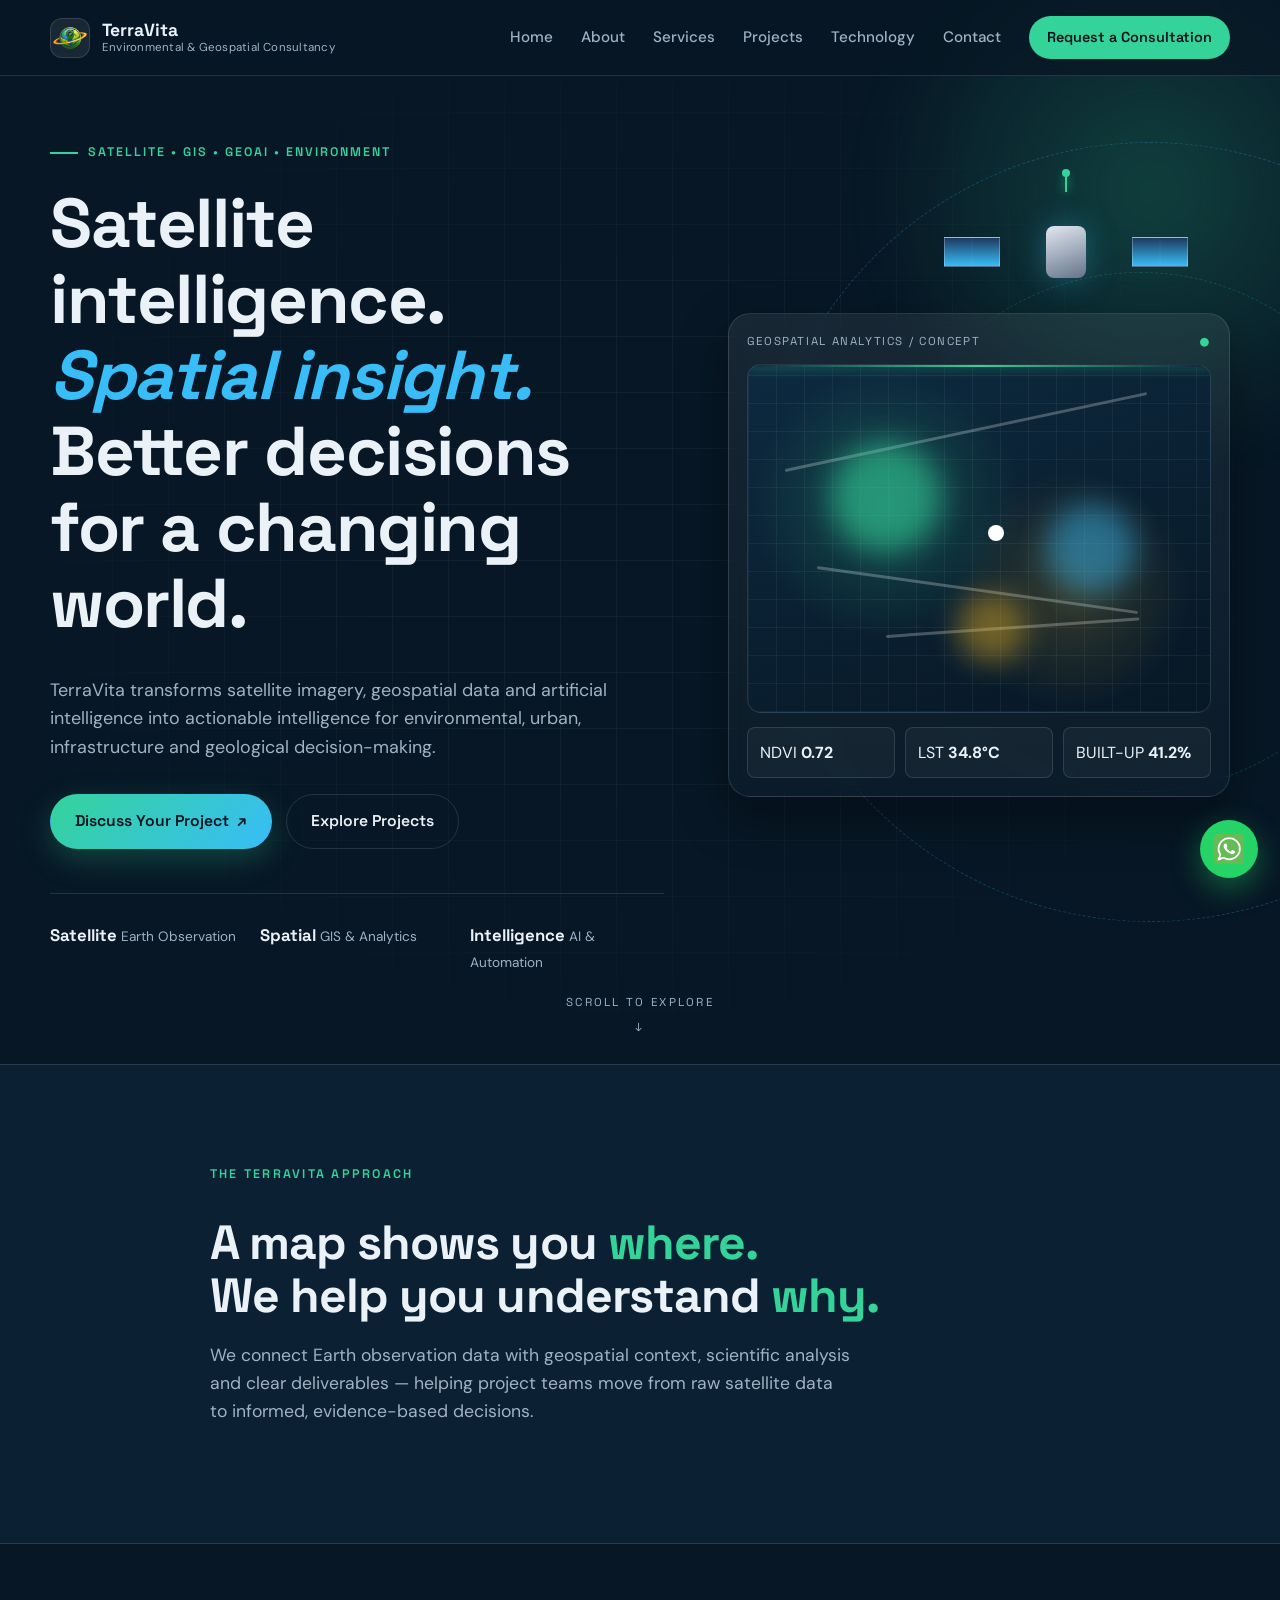
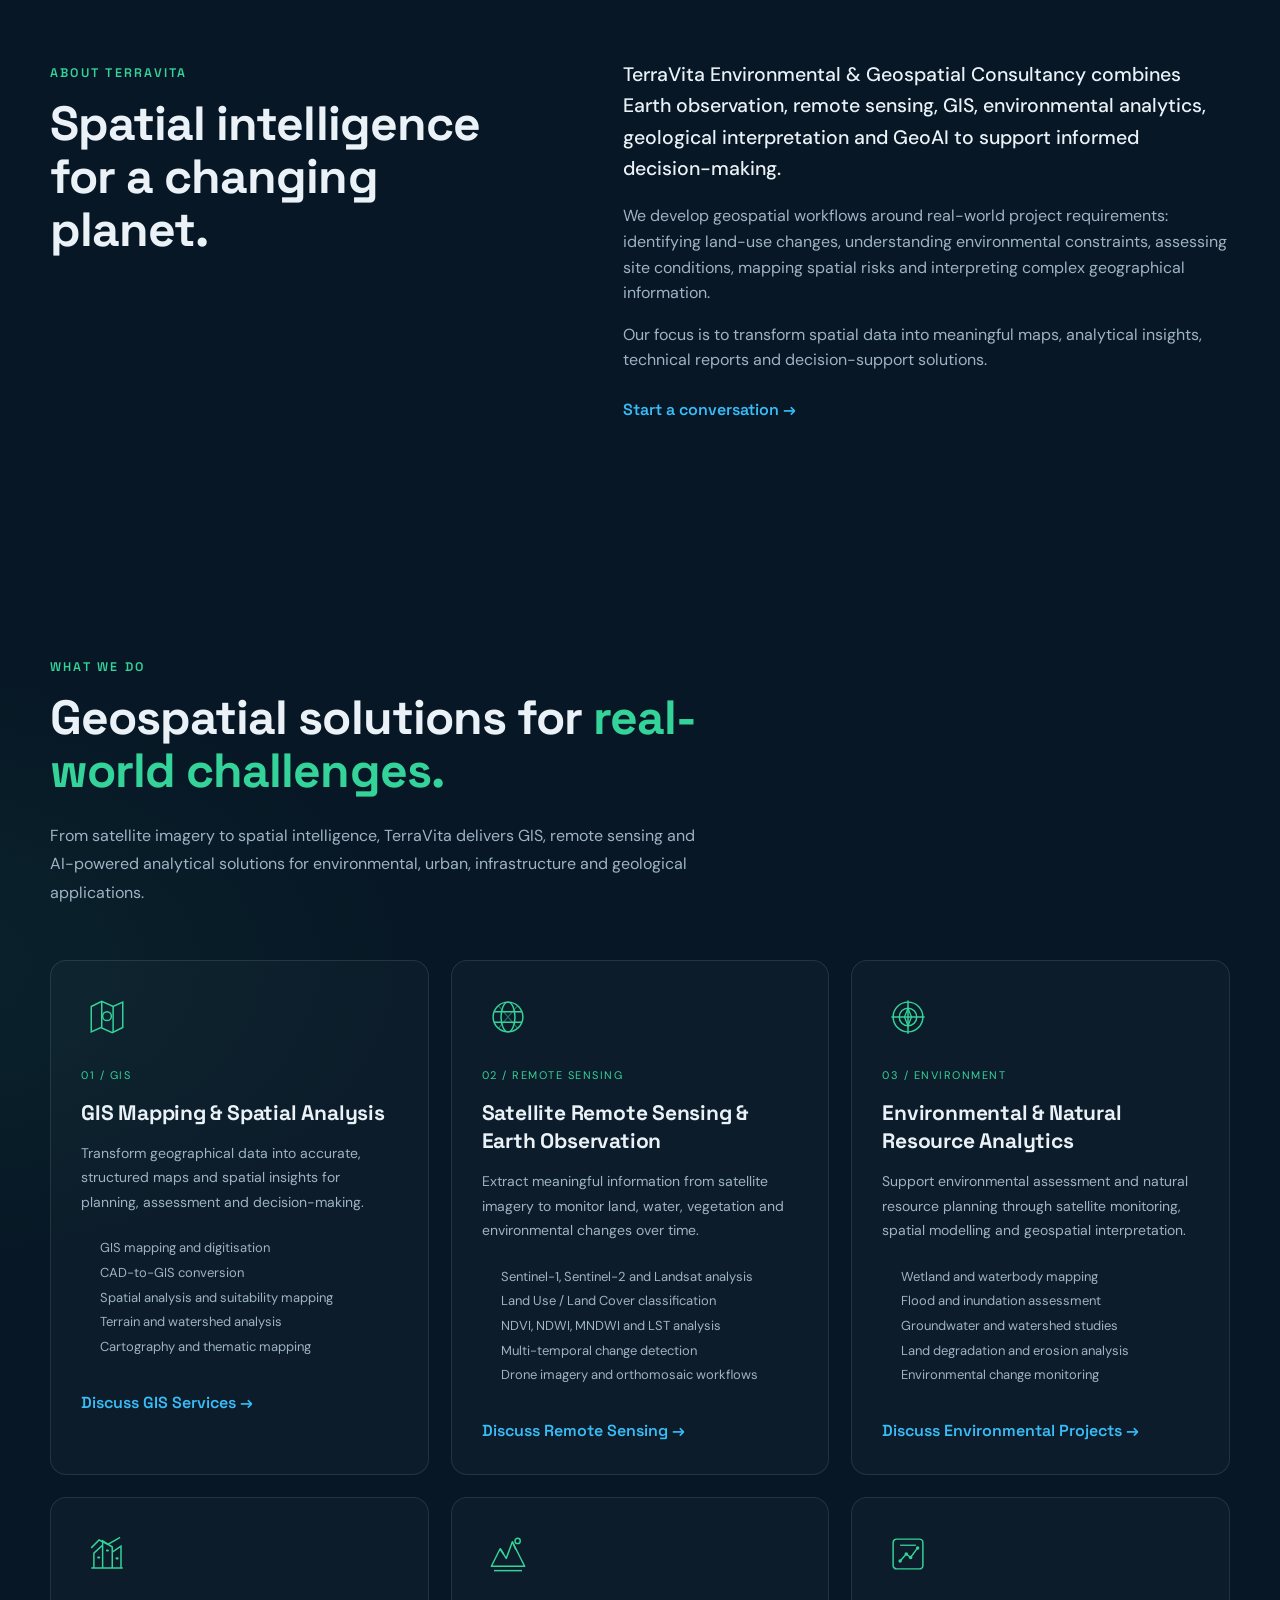
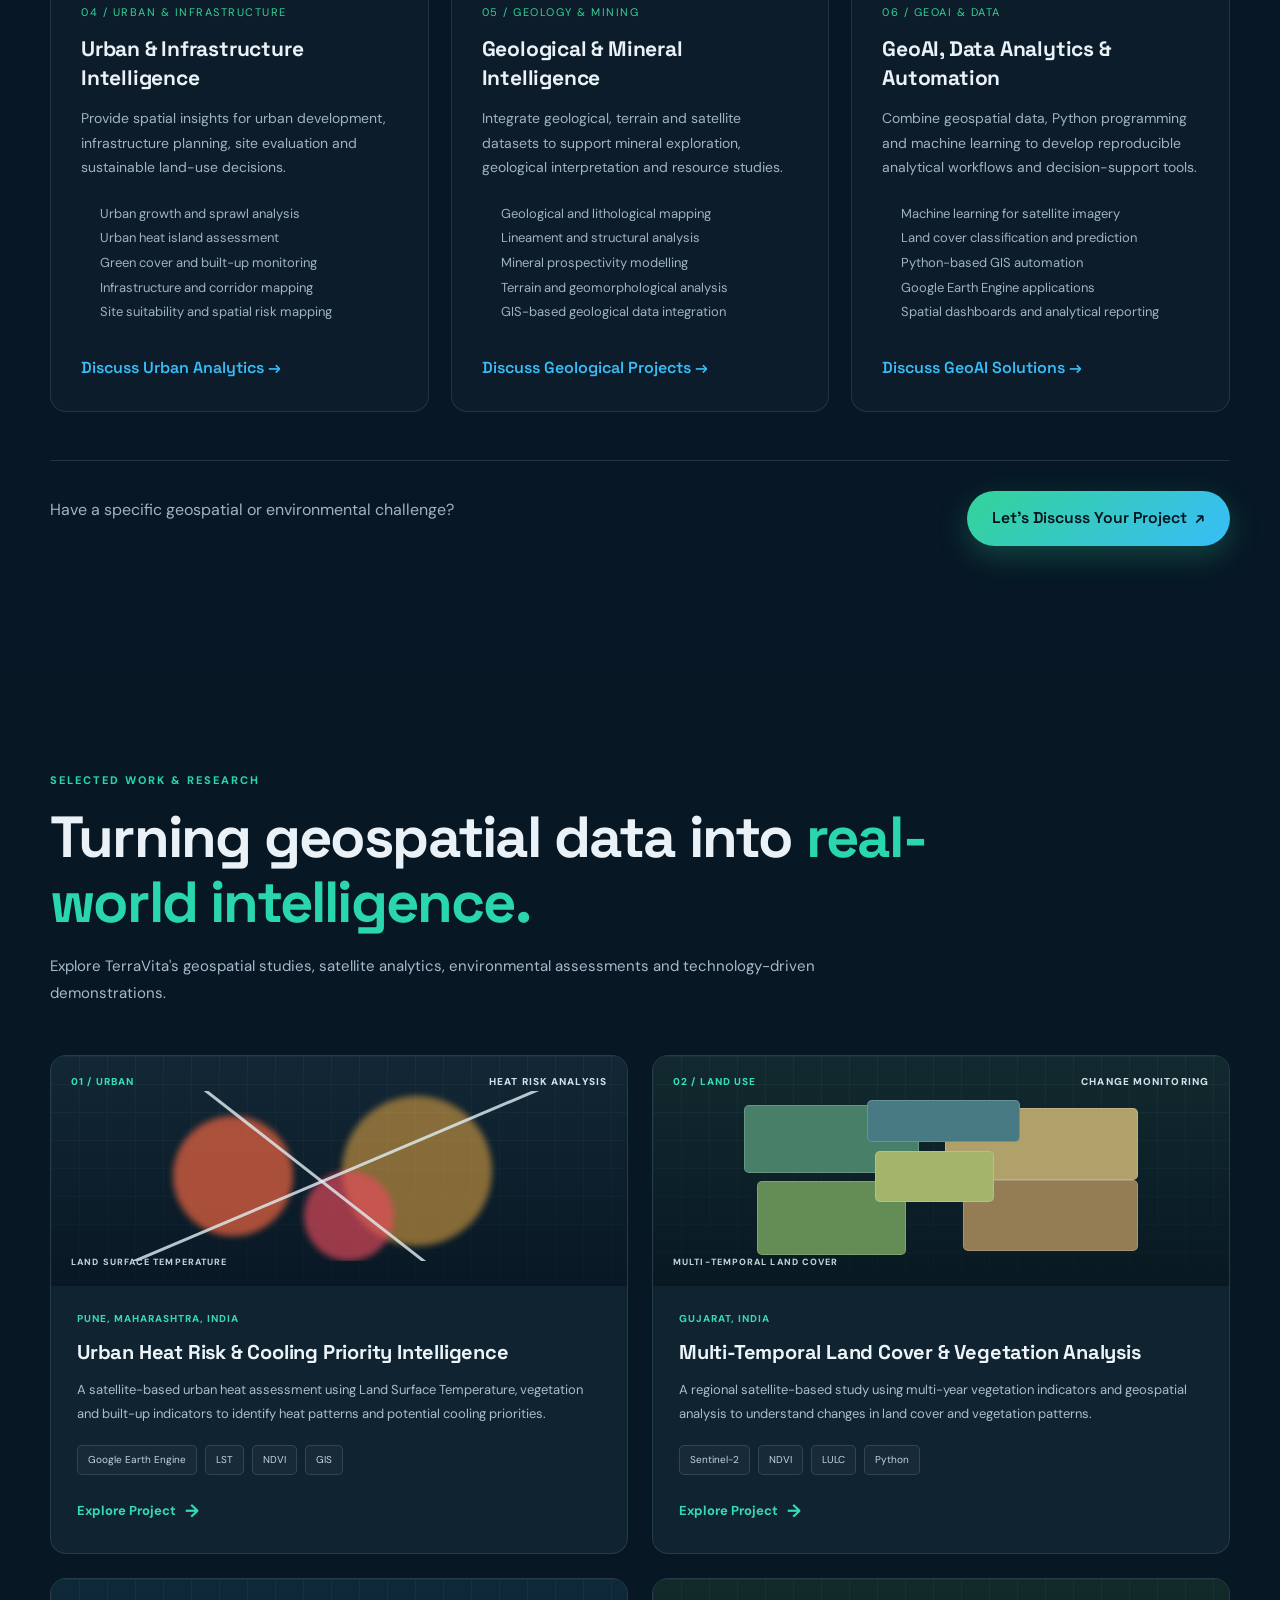
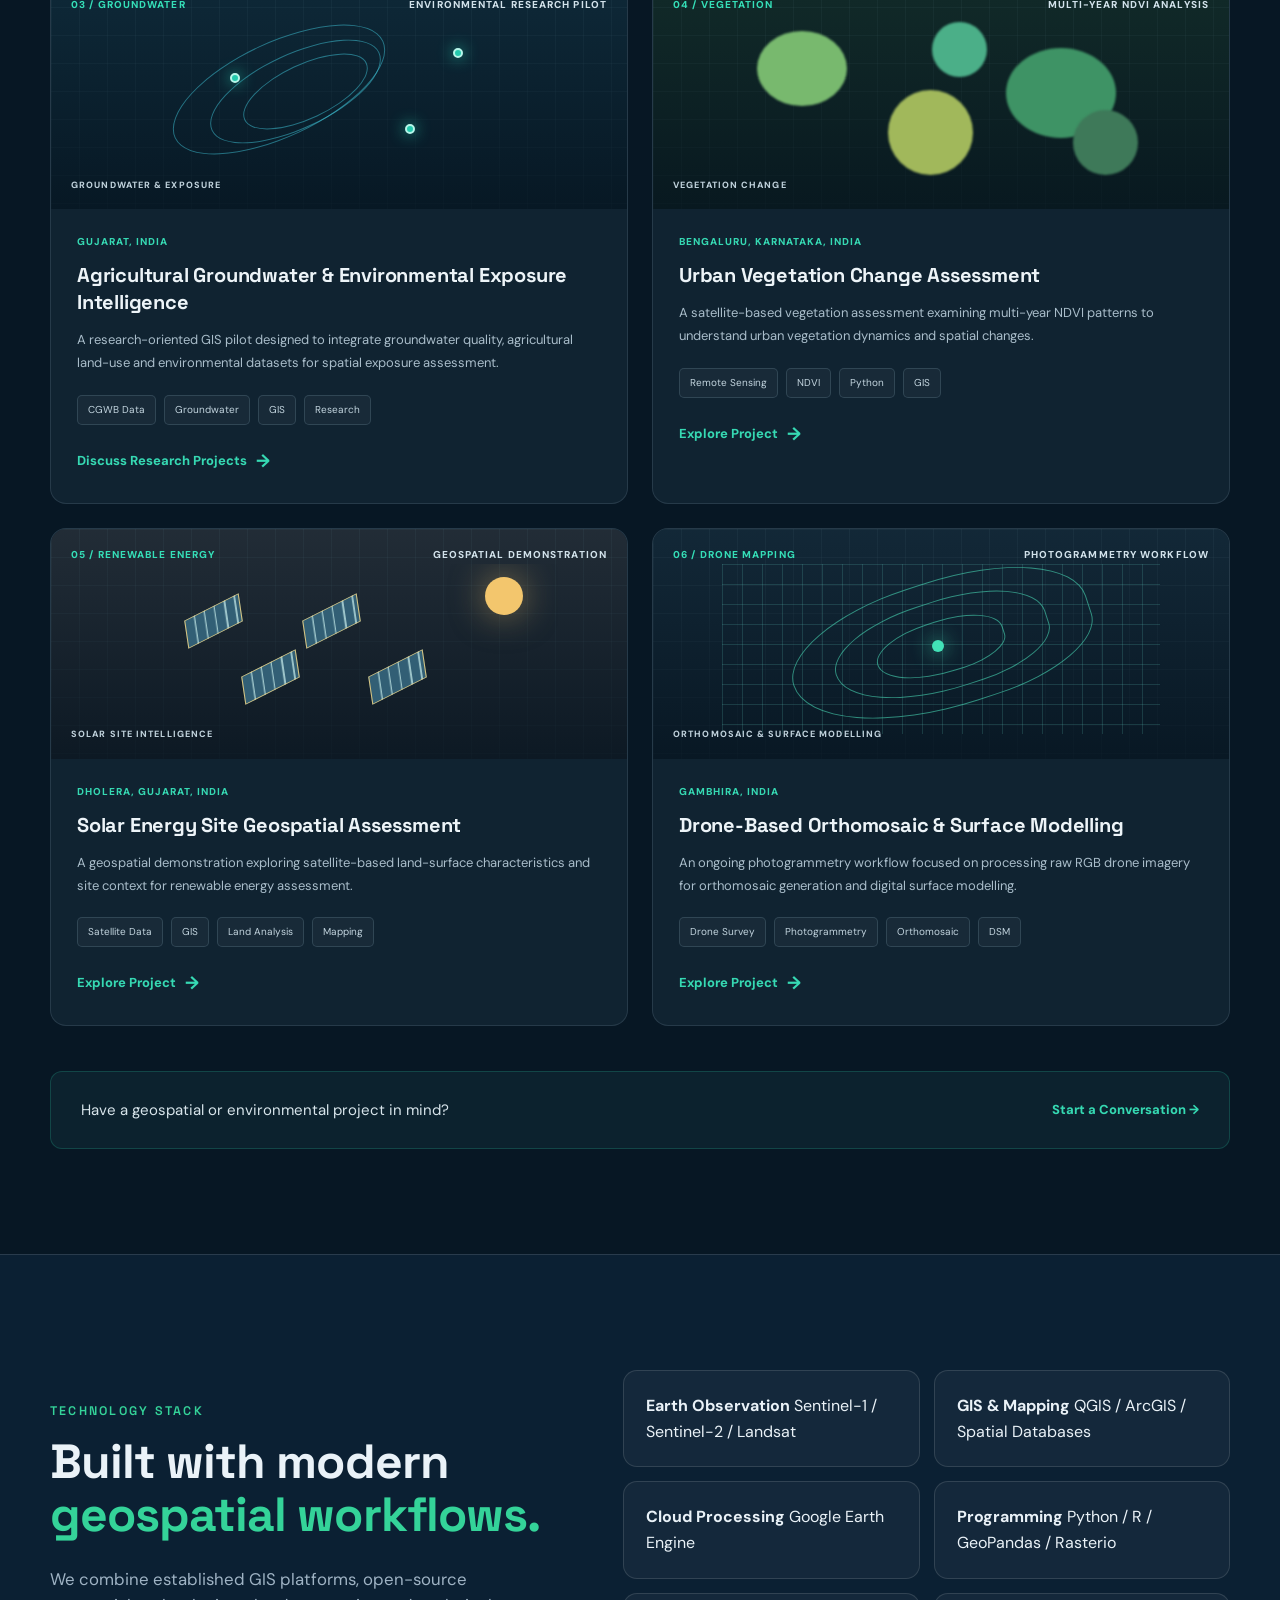
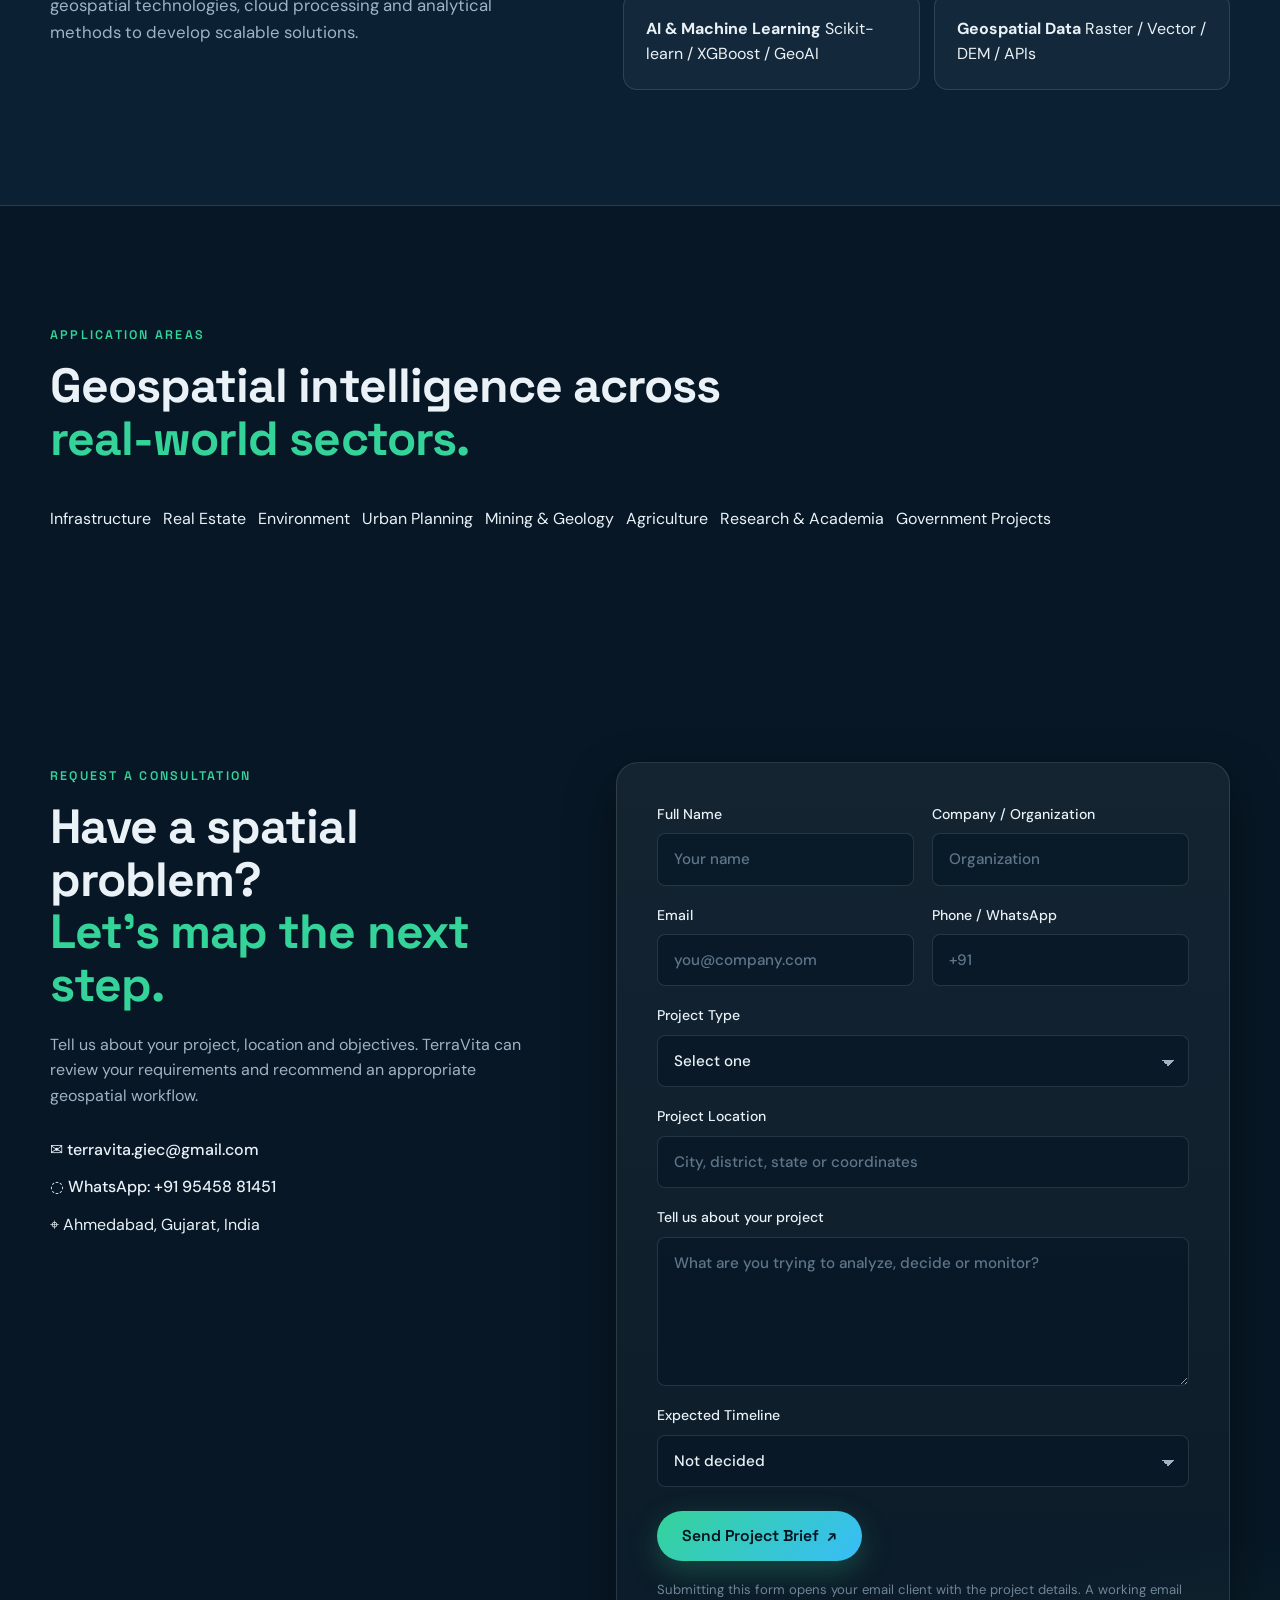
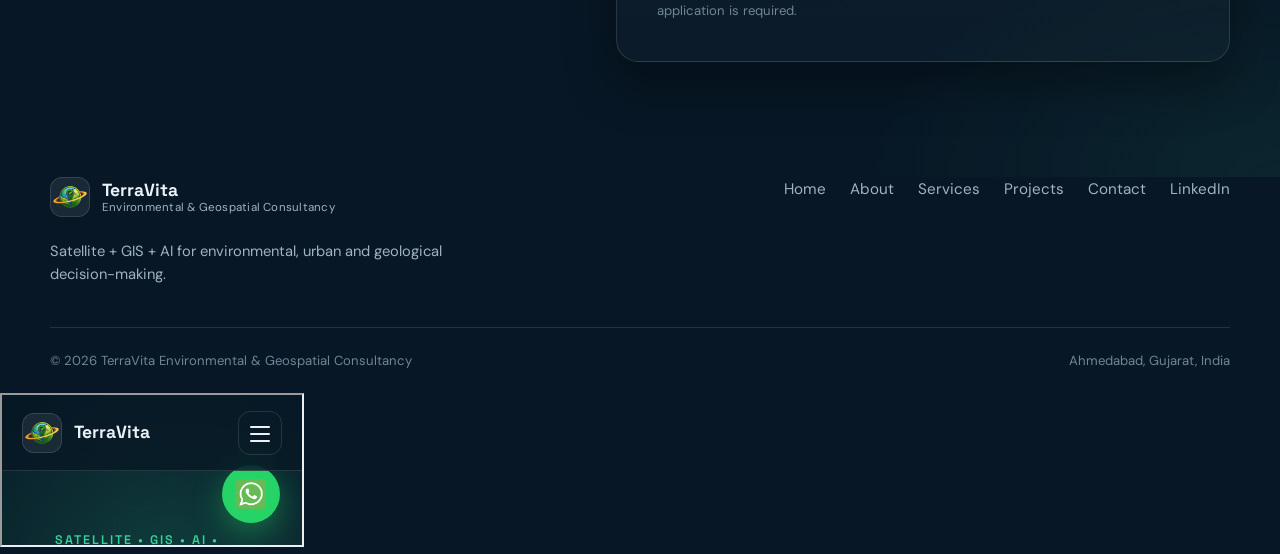
==== commit 0c5dc711: "Refactor project section with new layout and content Updated project section to enhance layout and c" ====
--- a/index.html
+++ b/index.html
@@ -645,357 +645,247 @@
 ====================================== -->
 
 
-<!-- ======================================
-     TERRAVITA FEATURED PROJECTS
-====================================== -->
-
-<section class="section projects" id="projects">
-
+
+<section class="tv-projects" id="projects">
   <div class="container">
 
-    <!-- Section heading -->
-
-    <div class="projects-heading reveal">
-
-      <p class="section-kicker">
-        OUR WORK / PROJECT PORTFOLIO
-      </p>
-
+    <div class="tv-projects-heading">
+      <span class="tv-eyebrow">SELECTED WORK & RESEARCH</span>
       <h2>
         Turning geospatial data into
         <span>real-world intelligence.</span>
       </h2>
-
-      <p class="projects-intro">
-        Explore TerraVita's geospatial studies, satellite
-        analytics, environmental assessments and
-        technology-driven demonstrations.
+      <p>
+        Explore TerraVita's geospatial studies, satellite analytics,
+        environmental assessments and technology-driven demonstrations.
       </p>
-
     </div>
 
-
-    <!-- Featured projects grid -->
-
-    <div class="projects-grid reveal">
-
+    <div class="tv-projects-grid">
 
       <!-- PROJECT 01 -->
-
-      <article class="project-card">
-
-        <div class="project-visual project-heat">
-
-          <span class="project-category">
-            URBAN ANALYTICS
-          </span>
-
-          <div class="project-visual-content">
-            <span>01</span>
-            <strong>URBAN<br>HEAT RISK</strong>
-            <small>LAND SURFACE TEMPERATURE</small>
+      <article class="tv-project-card">
+        <div class="tv-project-visual tv-heat">
+          <span class="tv-project-index">01 / URBAN</span>
+          <span class="tv-project-type">HEAT RISK ANALYSIS</span>
+          <div class="tv-map-art heat-art">
+            <span class="heat-zone hz-1"></span>
+            <span class="heat-zone hz-2"></span>
+            <span class="heat-zone hz-3"></span>
+            <span class="heat-road"></span>
+            <span class="heat-road heat-road-2"></span>
           </div>
-
-        </div>
-
-        <div class="project-content">
-
-          <span class="project-location">
-            PUNE, MAHARASHTRA, INDIA
-          </span>
-
+          <span class="tv-visual-caption">LAND SURFACE TEMPERATURE</span>
+        </div>
+
+        <div class="tv-project-content">
+          <span class="tv-project-location">PUNE, MAHARASHTRA, INDIA</span>
           <h3>Urban Heat Risk & Cooling Priority Intelligence</h3>
-
           <p>
-            A satellite-based urban heat assessment using
-            Land Surface Temperature, vegetation and
-            built-up indicators to identify heat patterns
-            and potential cooling priorities.
+            A satellite-based urban heat assessment using Land Surface
+            Temperature, vegetation and built-up indicators to identify
+            heat patterns and potential cooling priorities.
           </p>
-
-          <div class="project-tags">
+          <div class="tv-project-tags">
             <span>Google Earth Engine</span>
             <span>LST</span>
             <span>NDVI</span>
             <span>GIS</span>
           </div>
-
-          <a class="text-link" href="projects.html">
-            Explore Project →
+          <a href="projects.html" class="tv-project-link">
+            Explore Project <span>→</span>
           </a>
-
-        </div>
-
+        </div>
       </article>
 
-
       <!-- PROJECT 02 -->
-
-      <article class="project-card">
-
-        <div class="project-visual project-land">
-
-          <span class="project-category">
-            LAND INTELLIGENCE
-          </span>
-
-          <div class="project-visual-content">
-            <span>02</span>
-            <strong>LAND USE<br>CHANGE</strong>
-            <small>SATELLITE MONITORING</small>
+      <article class="tv-project-card">
+        <div class="tv-project-visual tv-land">
+          <span class="tv-project-index">02 / LAND USE</span>
+          <span class="tv-project-type">CHANGE MONITORING</span>
+          <div class="tv-map-art land-art">
+            <span class="land-patch lp-1"></span>
+            <span class="land-patch lp-2"></span>
+            <span class="land-patch lp-3"></span>
+            <span class="land-patch lp-4"></span>
+            <span class="land-patch lp-5"></span>
+            <span class="land-patch lp-6"></span>
           </div>
-
-        </div>
-
-        <div class="project-content">
-
-          <span class="project-location">
-            GUJARAT, INDIA
-          </span>
-
+          <span class="tv-visual-caption">MULTI-TEMPORAL LAND COVER</span>
+        </div>
+
+        <div class="tv-project-content">
+          <span class="tv-project-location">GUJARAT, INDIA</span>
           <h3>Multi-Temporal Land Cover & Vegetation Analysis</h3>
-
           <p>
-            A regional satellite-based study using
-            multi-year vegetation indicators and
-            geospatial analysis to understand changes
+            A regional satellite-based study using multi-year vegetation
+            indicators and geospatial analysis to understand changes
             in land cover and vegetation patterns.
           </p>
-
-          <div class="project-tags">
+          <div class="tv-project-tags">
             <span>Sentinel-2</span>
             <span>NDVI</span>
             <span>LULC</span>
             <span>Python</span>
           </div>
-
-          <a class="text-link" href="projects.html">
-            Explore Project →
+          <a href="projects.html" class="tv-project-link">
+            Explore Project <span>→</span>
           </a>
-
-        </div>
-
+        </div>
       </article>
 
-
       <!-- PROJECT 03 -->
-
-      <article class="project-card">
-
-        <div class="project-visual project-environment">
-
-          <span class="project-category">
-            ENVIRONMENTAL INTELLIGENCE
-          </span>
-
-          <div class="project-visual-content">
-            <span>03</span>
-            <strong>GROUNDWATER<br>EXPOSURE</strong>
-            <small>ENVIRONMENTAL RESEARCH PILOT</small>
+      <article class="tv-project-card">
+        <div class="tv-project-visual tv-groundwater">
+          <span class="tv-project-index">03 / GROUNDWATER</span>
+          <span class="tv-project-type">ENVIRONMENTAL RESEARCH PILOT</span>
+          <div class="tv-map-art water-art">
+            <span class="water-ring wr-1"></span>
+            <span class="water-ring wr-2"></span>
+            <span class="water-ring wr-3"></span>
+            <span class="water-point wp-1"></span>
+            <span class="water-point wp-2"></span>
+            <span class="water-point wp-3"></span>
           </div>
-
-        </div>
-
-        <div class="project-content">
-
-          <span class="project-location">
-            GUJARAT, INDIA
-          </span>
-
+          <span class="tv-visual-caption">GROUNDWATER & EXPOSURE</span>
+        </div>
+
+        <div class="tv-project-content">
+          <span class="tv-project-location">GUJARAT, INDIA</span>
           <h3>Agricultural Groundwater & Environmental Exposure Intelligence</h3>
-
           <p>
-            A research-oriented GIS pilot designed to
-            integrate groundwater quality, agricultural
-            land-use and environmental datasets for
-            spatial exposure assessment.
+            A research-oriented GIS pilot designed to integrate
+            groundwater quality, agricultural land-use and environmental
+            datasets for spatial exposure assessment.
           </p>
-
-          <div class="project-tags">
+          <div class="tv-project-tags">
             <span>CGWB Data</span>
-            <span>Groundwater GIS</span>
-            <span>Spatial Analysis</span>
+            <span>Groundwater</span>
+            <span>GIS</span>
             <span>Research</span>
           </div>
-
-          <a class="text-link" href="#consultation">
-            Discuss Research Projects →
+          <a href="#consultation" class="tv-project-link">
+            Discuss Research Projects <span>→</span>
           </a>
-
-        </div>
-
+        </div>
       </article>
 
-
       <!-- PROJECT 04 -->
-
-      <article class="project-card">
-
-        <div class="project-visual project-vegetation">
-
-          <span class="project-category">
-            VEGETATION ANALYTICS
-          </span>
-
-          <div class="project-visual-content">
-            <span>04</span>
-            <strong>VEGETATION<br>CHANGE</strong>
-            <small>MULTI-YEAR NDVI ANALYSIS</small>
+      <article class="tv-project-card">
+        <div class="tv-project-visual tv-vegetation">
+          <span class="tv-project-index">04 / VEGETATION</span>
+          <span class="tv-project-type">MULTI-YEAR NDVI ANALYSIS</span>
+          <div class="tv-map-art vegetation-art">
+            <span class="veg-patch vp-1"></span>
+            <span class="veg-patch vp-2"></span>
+            <span class="veg-patch vp-3"></span>
+            <span class="veg-patch vp-4"></span>
+            <span class="veg-patch vp-5"></span>
           </div>
-
-        </div>
-
-        <div class="project-content">
-
-          <span class="project-location">
-            BENGALURU, KARNATAKA, INDIA
-          </span>
-
-          <h3>Urban Vegetation Change Detection</h3>
-
+          <span class="tv-visual-caption">VEGETATION CHANGE</span>
+        </div>
+
+        <div class="tv-project-content">
+          <span class="tv-project-location">BENGALURU, KARNATAKA, INDIA</span>
+          <h3>Urban Vegetation Change Assessment</h3>
           <p>
-            A multi-temporal satellite analysis
-            demonstrating vegetation gain, stability
-            and loss through NDVI-based spatial
-            comparison and mapping.
+            A satellite-based vegetation assessment examining
+            multi-year NDVI patterns to understand urban vegetation
+            dynamics and spatial changes.
           </p>
-
-          <div class="project-tags">
+          <div class="tv-project-tags">
+            <span>Remote Sensing</span>
             <span>NDVI</span>
-            <span>Sentinel-2</span>
-            <span>Change Detection</span>
             <span>Python</span>
+            <span>GIS</span>
           </div>
-
-          <a class="text-link" href="projects.html">
-            Explore Project →
+          <a href="projects.html" class="tv-project-link">
+            Explore Project <span>→</span>
           </a>
-
-        </div>
-
+        </div>
       </article>
 
-
       <!-- PROJECT 05 -->
-
-      <article class="project-card">
-
-        <div class="project-visual project-solar">
-
-          <span class="project-category">
-            RENEWABLE ENERGY
-          </span>
-
-          <div class="project-visual-content">
-            <span>05</span>
-            <strong>SOLAR SITE<br>INTELLIGENCE</strong>
-            <small>GEOSPATIAL DEMONSTRATION</small>
+      <article class="tv-project-card">
+        <div class="tv-project-visual tv-solar">
+          <span class="tv-project-index">05 / RENEWABLE ENERGY</span>
+          <span class="tv-project-type">GEOSPATIAL DEMONSTRATION</span>
+          <div class="tv-map-art solar-art">
+            <span class="solar-panel sp-1"></span>
+            <span class="solar-panel sp-2"></span>
+            <span class="solar-panel sp-3"></span>
+            <span class="solar-panel sp-4"></span>
+            <span class="solar-sun"></span>
           </div>
-
-        </div>
-
-        <div class="project-content">
-
-          <span class="project-location">
-            DHOLERA, GUJARAT, INDIA
-          </span>
-
+          <span class="tv-visual-caption">SOLAR SITE INTELLIGENCE</span>
+        </div>
+
+        <div class="tv-project-content">
+          <span class="tv-project-location">DHOLERA, GUJARAT, INDIA</span>
           <h3>Solar Energy Site Geospatial Assessment</h3>
-
           <p>
-            A demonstration project exploring
-            satellite-derived land information and
-            geospatial datasets for renewable energy
-            site assessment and spatial interpretation.
+            A geospatial demonstration exploring satellite-based
+            land-surface characteristics and site context for
+            renewable energy assessment.
           </p>
-
-          <div class="project-tags">
-            <span>Satellite Imagery</span>
+          <div class="tv-project-tags">
+            <span>Satellite Data</span>
             <span>GIS</span>
             <span>Land Analysis</span>
             <span>Mapping</span>
           </div>
-
-          <a class="text-link" href="projects.html">
-            Explore Project →
+          <a href="projects.html" class="tv-project-link">
+            Explore Project <span>→</span>
           </a>
-
-        </div>
-
+        </div>
       </article>
 
-
       <!-- PROJECT 06 -->
-
-      <article class="project-card">
-
-        <div class="project-visual project-drone">
-
-          <span class="project-category">
-            DRONE MAPPING
-          </span>
-
-          <div class="project-visual-content">
-            <span>06</span>
-            <strong>DRONE<br>PHOTOGRAMMETRY</strong>
-            <small>ORTHOMOSAIC & DSM WORKFLOW</small>
+      <article class="tv-project-card">
+        <div class="tv-project-visual tv-drone">
+          <span class="tv-project-index">06 / DRONE MAPPING</span>
+          <span class="tv-project-type">PHOTOGRAMMETRY WORKFLOW</span>
+          <div class="tv-map-art drone-art">
+            <span class="drone-grid"></span>
+            <span class="drone-contour dc-1"></span>
+            <span class="drone-contour dc-2"></span>
+            <span class="drone-contour dc-3"></span>
+            <span class="drone-center"></span>
           </div>
-
-        </div>
-
-        <div class="project-content">
-
-          <span class="project-location">
-            GAMBHIRA, GUJARAT, INDIA
-          </span>
-
+          <span class="tv-visual-caption">ORTHOMOSAIC & SURFACE MODELLING</span>
+        </div>
+
+        <div class="tv-project-content">
+          <span class="tv-project-location">GAMBHIRA, INDIA</span>
           <h3>Drone-Based Orthomosaic & Surface Modelling</h3>
-
           <p>
-            A photogrammetry workflow focused on
-            processing raw RGB drone imagery for
-            orthomosaic generation and Digital Surface
-            Model development.
+            An ongoing photogrammetry workflow focused on processing
+            raw RGB drone imagery for orthomosaic generation and
+            digital surface modelling.
           </p>
-
-          <div class="project-tags">
-            <span>Drone Imagery</span>
+          <div class="tv-project-tags">
+            <span>Drone Survey</span>
             <span>Photogrammetry</span>
             <span>Orthomosaic</span>
             <span>DSM</span>
           </div>
-
-          <a class="text-link" href="#consultation">
-            Discuss Drone Mapping →
+          <a href="projects.html" class="tv-project-link">
+            Explore Project <span>→</span>
           </a>
-
-        </div>
-
+        </div>
       </article>
 
-
     </div>
 
-
-    <!-- View all projects -->
-
-    <div class="projects-footer reveal">
-
-      <p>
-        Interested in our geospatial capabilities?
-      </p>
-
-      <a class="btn btn-primary" href="projects.html">
-        View All Projects
-        <span>↗</span>
+    <div class="tv-projects-footer">
+      <p>Have a geospatial or environmental project in mind?</p>
+      <a href="#consultation" class="tv-projects-cta">
+        Start a Conversation <span>→</span>
       </a>
-
     </div>
 
   </div>
-
 </section>
-
 
 
 <!-- ======================================
--- a/css/style.css
+++ b/css/style.css
@@ -804,224 +804,484 @@
 }
 
 
-/* ======================================
+
+
+/* =========================================
    TERRAVITA PROJECT PORTFOLIO
-====================================== */
-
-.projects-heading {
-  max-width: 760px;
+========================================= */
+
+.tv-projects {
+  position: relative;
+  padding: 105px 0;
+  background: #071724;
+  color: #eaf2f8;
+  overflow: hidden;
+}
+
+.tv-projects-heading {
+  max-width: 1000px;
   margin-bottom: 48px;
 }
 
-.projects-intro {
-  max-width: 650px;
+.tv-eyebrow {
+  display: inline-block;
+  margin-bottom: 16px;
+  color: #28d6ae;
+  font-size: 11px;
+  font-weight: 800;
+  letter-spacing: 2px;
+  text-transform: uppercase;
+}
+
+.tv-projects-heading h2 {
+  max-width: 950px;
+  margin: 0 0 18px;
+  font-size: clamp(32px, 5vw, 58px);
+  line-height: 1.12;
+  letter-spacing: -1.8px;
+  font-weight: 800;
+}
+
+.tv-projects-heading h2 span {
+  color: #29d6ad;
+}
+
+.tv-projects-heading p {
+  max-width: 800px;
+  color: #a8bac9;
+  font-size: 15px;
   line-height: 1.8;
-  color: var(--muted, #aab8c5);
-}
-
-.projects-grid {
+}
+
+.tv-projects-grid {
   display: grid;
-  grid-template-columns: repeat(3, minmax(0, 1fr));
+  grid-template-columns: repeat(2, minmax(0, 1fr));
   gap: 24px;
-}
-
-.project-card {
+  align-items: stretch;
+}
+
+.tv-project-card {
+  min-width: 0;
   overflow: hidden;
-  border: 1px solid rgba(255,255,255,.10);
+  border: 1px solid rgba(161, 190, 210, 0.15);
   border-radius: 16px;
-  background: rgba(255,255,255,.025);
-  transition: transform .3s ease, border-color .3s ease;
-}
-
-.project-card:hover {
+  background: #102331;
+  transition: transform 0.3s ease, border-color 0.3s ease,
+              box-shadow 0.3s ease;
+}
+
+.tv-project-card:hover {
   transform: translateY(-6px);
-  border-color: rgba(75,211,175,.5);
-}
-
-/* Project visual panels */
-
-.project-visual {
-  min-height: 220px;
+  border-color: rgba(41, 214, 173, 0.55);
+  box-shadow: 0 18px 45px rgba(0, 0, 0, 0.2);
+}
+
+/* VISUAL PREVIEW */
+
+.tv-project-visual {
   position: relative;
+  height: 230px;
   overflow: hidden;
-  padding: 20px;
-  display: flex;
-  flex-direction: column;
-  justify-content: space-between;
-  background-color: #102c38;
-}
-
-.project-visual::before,
-.project-visual::after {
+  isolation: isolate;
+  background-color: #132d3b;
+  background-image:
+    linear-gradient(rgba(130, 180, 195, 0.07) 1px, transparent 1px),
+    linear-gradient(90deg, rgba(130, 180, 195, 0.07) 1px, transparent 1px);
+  background-size: 28px 28px;
+}
+
+.tv-project-visual::after {
   content: "";
   position: absolute;
-  border: 1px solid rgba(110,220,190,.25);
+  inset: 0;
+  z-index: -1;
+  background: linear-gradient(180deg,
+    rgba(4, 17, 28, 0.15),
+    rgba(4, 17, 28, 0.75));
+}
+
+.tv-project-index,
+.tv-project-type,
+.tv-visual-caption {
+  position: absolute;
+  z-index: 3;
+  font-size: 10px;
+  font-weight: 800;
+  letter-spacing: 1.1px;
+}
+
+.tv-project-index {
+  top: 18px;
+  left: 20px;
+  color: #35dfb8;
+}
+
+.tv-project-type {
+  top: 18px;
+  right: 20px;
+  color: #d2e2eb;
+  text-align: right;
+}
+
+.tv-visual-caption {
+  bottom: 17px;
+  left: 20px;
+  color: #c0d2dc;
+  font-size: 9px;
+}
+
+/* ABSTRACT MAP ART */
+
+.tv-map-art {
+  position: absolute;
+  inset: 35px 12% 25px;
+  overflow: hidden;
+}
+
+.tv-map-art span {
+  position: absolute;
+  display: block;
+}
+
+/* HEAT MAP */
+
+.tv-heat {
+  background-color: #152b3a;
+}
+
+.heat-zone {
   border-radius: 50%;
-  width: 260px;
-  height: 260px;
-  right: -90px;
-  bottom: -150px;
-  pointer-events: none;
-}
-
-.project-visual::after {
-  width: 180px;
-  height: 180px;
-  right: -50px;
-  bottom: -110px;
-}
-
-.project-heat {
-  background:
-    radial-gradient(circle at 70% 40%, #bd7045, transparent 35%),
-    linear-gradient(135deg, #102c38, #263e54);
-}
-
-.project-land {
-  background:
-    radial-gradient(circle at 70% 40%, #62a57a, transparent 35%),
-    linear-gradient(135deg, #102c38, #183e3a);
-}
-
-.project-environment {
-  background:
-    radial-gradient(circle at 70% 40%, #399a91, transparent 35%),
-    linear-gradient(135deg, #102c38, #174d52);
-}
-
-.project-vegetation {
-  background:
-    radial-gradient(circle at 70% 40%, #79a85c, transparent 35%),
-    linear-gradient(135deg, #102c38, #294d39);
-}
-
-.project-solar {
-  background:
-    radial-gradient(circle at 70% 40%, #d39b4b, transparent 35%),
-    linear-gradient(135deg, #102c38, #53442e);
-}
-
-.project-drone {
-  background:
-    radial-gradient(circle at 70% 40%, #6689b0, transparent 35%),
-    linear-gradient(135deg, #102c38, #293c57);
-}
-
-.project-category {
-  position: relative;
-  z-index: 1;
+  filter: blur(3px);
+}
+
+.hz-1 {
+  width: 120px;
+  height: 120px;
+  top: 25px;
+  left: 12%;
+  background: rgba(255, 106, 66, 0.65);
+}
+
+.hz-2 {
+  width: 150px;
+  height: 150px;
+  top: 5px;
+  right: 15%;
+  background: rgba(255, 184, 70, 0.5);
+}
+
+.hz-3 {
+  width: 90px;
+  height: 90px;
+  bottom: 0;
+  left: 42%;
+  background: rgba(232, 76, 92, 0.65);
+}
+
+.heat-road {
+  width: 130%;
+  height: 3px;
+  top: 48%;
+  left: -15%;
+  transform: rotate(-23deg);
+  background: rgba(224, 240, 245, 0.8);
+}
+
+.heat-road-2 {
+  transform: rotate(38deg);
+  top: 60%;
+}
+
+/* LAND COVER MAP */
+
+.tv-land {
+  background-color: #142e32;
+}
+
+.land-patch {
+  border: 1px solid rgba(255,255,255,0.18);
+  border-radius: 5px;
+}
+
+.lp-1 { inset: 8% 55% 52% 5%; background: #477f68; }
+.lp-2 { inset: 10% 5% 48% 51%; background: #b0a16a; }
+.lp-3 { inset: 53% 58% 4% 8%; background: #648d55; }
+.lp-4 { inset: 52% 5% 6% 55%; background: #947c55; }
+.lp-5 { inset: 35% 38% 35% 35%; background: #a3b56b; }
+.lp-6 { inset: 5% 32% 70% 33%; background: #477a83; }
+
+/* GROUNDWATER MAP */
+
+.tv-groundwater {
+  background-color: #102d3d;
+}
+
+.water-ring {
+  border: 1px solid rgba(65, 199, 220, 0.5);
+  border-radius: 50%;
+  transform: rotate(-25deg);
+}
+
+.wr-1 { width: 230px; height: 95px; top: 28px; left: 10%; }
+.wr-2 { width: 185px; height: 75px; top: 40px; left: 19%; }
+.wr-3 { width: 135px; height: 55px; top: 50px; left: 27%; }
+
+.water-point {
+  width: 10px;
+  height: 10px;
+  border: 2px solid #b7f6e9;
+  border-radius: 50%;
+  background: #24c9ad;
+  box-shadow: 0 0 15px #24c9ad;
+}
+
+.wp-1 { top: 35%; left: 25%; }
+.wp-2 { top: 65%; left: 65%; }
+.wp-3 { top: 20%; left: 76%; }
+
+/* VEGETATION MAP */
+
+.tv-vegetation {
+  background-color: #142f2b;
+}
+
+.veg-patch {
+  border-radius: 50%;
+  filter: blur(1px);
+}
+
+.vp-1 { width: 90px; height: 75px; top: 10%; left: 8%; background: #78b96e; }
+.vp-2 { width: 110px; height: 90px; top: 20%; right: 10%; background: #3e9365; }
+.vp-3 { width: 85px; height: 85px; bottom: 5%; left: 38%; background: #a1b85b; }
+.vp-4 { width: 55px; height: 55px; top: 5%; left: 48%; background: #4baf88; }
+.vp-5 { width: 65px; height: 65px; bottom: 5%; right: 5%; background: #3e7959; }
+
+/* SOLAR MAP */
+
+.tv-solar {
+  background-color: #27313b;
+}
+
+.solar-panel {
+  width: 55px;
+  height: 30px;
+  border: 1px solid rgba(255, 220, 130, 0.8);
+  transform: skewY(-20deg) rotate(-8deg);
+  background: repeating-linear-gradient(
+    90deg,
+    #325f75 0 8px,
+    #9cc4c9 9px 10px
+  );
+}
+
+.sp-1 { top: 25%; left: 15%; }
+.sp-2 { top: 25%; left: 42%; }
+.sp-3 { top: 58%; left: 28%; }
+.sp-4 { top: 58%; left: 57%; }
+
+.solar-sun {
+  width: 38px;
+  height: 38px;
+  top: 8%;
+  right: 8%;
+  border-radius: 50%;
+  background: #f3c66d;
+  box-shadow: 0 0 35px rgba(243, 198, 109, 0.5);
+}
+
+/* DRONE MAP */
+
+.tv-drone {
+  background-color: #152c3c;
+}
+
+.drone-grid {
+  inset: 0;
+  background-image:
+    linear-gradient(rgba(90, 190, 180, 0.2) 1px, transparent 1px),
+    linear-gradient(90deg, rgba(90, 190, 180, 0.2) 1px, transparent 1px);
+  background-size: 20px 20px;
+}
+
+.drone-contour {
+  border: 1px solid rgba(72, 215, 181, 0.6);
+  border-radius: 48% 52% 40% 60%;
+  transform: rotate(-18deg);
+}
+
+.dc-1 { inset: 10% 15% 15% 15%; }
+.dc-2 { inset: 22% 25% 25% 25%; }
+.dc-3 { inset: 34% 35% 35% 35%; }
+
+.drone-center {
+  width: 12px;
+  height: 12px;
+  top: 45%;
+  left: 48%;
+  border-radius: 50%;
+  background: #42e2b7;
+  box-shadow: 0 0 20px #42e2b7;
+}
+
+/* PROJECT TEXT */
+
+.tv-project-content {
+  padding: 25px 26px 27px;
+}
+
+.tv-project-location {
+  display: block;
+  margin-bottom: 12px;
+  color: #36d9b3;
   font-size: 10px;
-  letter-spacing: 1.4px;
-  color: #a5e6d0;
-}
-
-.project-visual-content {
-  position: relative;
-  z-index: 1;
-  display: flex;
-  flex-direction: column;
-  gap: 5px;
-}
-
-.project-visual-content > span {
-  font-size: 12px;
-  color: #a5e6d0;
-}
-
-.project-visual-content strong {
-  font-family: 'Space Grotesk', sans-serif;
-  font-size: 25px;
-  line-height: 1.15;
-  color: #ffffff;
-}
-
-.project-visual-content small {
-  font-size: 10px;
+  font-weight: 800;
   letter-spacing: 1px;
-  color: rgba(255,255,255,.7);
-}
-
-/* Project information */
-
-.project-content {
-  padding: 24px;
-}
-
-.project-location {
-  font-size: 10px;
-  letter-spacing: 1.2px;
-  color: var(--accent, #55d6b0);
-}
-
-.project-content h3 {
-  font-family: 'Space Grotesk', sans-serif;
-  font-size: 19px;
-  line-height: 1.4;
-  margin: 12px 0;
-}
-
-.project-content p {
+}
+
+.tv-project-content h3 {
+  margin: 0 0 12px;
+  color: #edf4f8;
+  font-size: 20px;
+  line-height: 1.35;
+  font-weight: 750;
+}
+
+.tv-project-content p {
+  margin: 0 0 20px;
+  color: #a9bdca;
   font-size: 13px;
   line-height: 1.8;
-  color: var(--muted, #aab8c5);
-}
-
-.project-tags {
+}
+
+.tv-project-tags {
   display: flex;
   flex-wrap: wrap;
-  gap: 7px;
-  margin: 20px 0;
-}
-
-.project-tags span {
-  padding: 6px 9px;
-  border: 1px solid rgba(255,255,255,.10);
+  gap: 8px;
+  margin-bottom: 22px;
+}
+
+.tv-project-tags span {
+  padding: 6px 10px;
+  border: 1px solid rgba(145, 180, 198, 0.2);
   border-radius: 5px;
+  color: #c3d5df;
+  background: rgba(255,255,255,0.035);
   font-size: 10px;
-  color: var(--muted, #aab8c5);
-}
-
-.project-content .text-link {
-  display: inline-block;
-  margin-top: 5px;
-}
-
-.projects-footer {
+}
+
+.tv-project-link {
+  display: inline-flex;
+  align-items: center;
+  gap: 9px;
+  color: #36d9b3;
+  font-size: 13px;
+  font-weight: 750;
+  text-decoration: none;
+  transition: gap 0.25s ease;
+}
+
+.tv-project-link:hover {
+  gap: 15px;
+  color: #8af5d9;
+}
+
+.tv-project-link span {
+  font-size: 18px;
+}
+
+/* BOTTOM CTA */
+
+.tv-projects-footer {
+  display: flex;
+  align-items: center;
+  justify-content: space-between;
+  gap: 20px;
   margin-top: 45px;
-  padding-top: 28px;
-  border-top: 1px solid rgba(255,255,255,.12);
-  display: flex;
-  justify-content: space-between;
-  align-items: center;
-  gap: 20px;
-}
-
-.projects-footer p {
-  color: var(--muted, #aab8c5);
-}
-
-/* Responsive layout */
-
-@media (max-width: 1000px) {
-  .projects-grid {
-    grid-template-columns: repeat(2, minmax(0, 1fr));
-  }
-}
-
-@media (max-width: 600px) {
-  .projects-grid {
+  padding: 26px 30px;
+  border: 1px solid rgba(41, 214, 173, 0.2);
+  border-radius: 12px;
+  background: rgba(25, 64, 72, 0.28);
+}
+
+.tv-projects-footer p {
+  margin: 0;
+  color: #d8e5eb;
+  font-size: 15px;
+}
+
+.tv-projects-cta {
+  color: #35d9b2;
+  font-size: 13px;
+  font-weight: 800;
+  text-decoration: none;
+}
+
+/* RESPONSIVE */
+
+@media (max-width: 900px) {
+  .tv-projects {
+    padding: 80px 0;
+  }
+
+  .tv-projects-grid {
+    gap: 18px;
+  }
+
+  .tv-project-content {
+    padding: 22px;
+  }
+
+  .tv-project-content h3 {
+    font-size: 18px;
+  }
+}
+
+@media (max-width: 650px) {
+  .tv-projects {
+    padding: 65px 0;
+  }
+
+  .tv-projects-heading {
+    margin-bottom: 30px;
+  }
+
+  .tv-projects-heading h2 {
+    font-size: 34px;
+    letter-spacing: -1px;
+  }
+
+  .tv-projects-heading p {
+    font-size: 13px;
+  }
+
+  .tv-projects-grid {
     grid-template-columns: 1fr;
-  }
-
-  .project-visual {
-    min-height: 200px;
-  }
-
-  .projects-footer {
+    gap: 20px;
+  }
+
+  .tv-project-visual {
+    height: 205px;
+  }
+
+  .tv-project-content {
+    padding: 22px;
+  }
+
+  .tv-project-content h3 {
+    font-size: 19px;
+  }
+
+  .tv-project-content p {
+    font-size: 13px;
+  }
+
+  .tv-projects-footer {
+    align-items: flex-start;
     flex-direction: column;
-    align-items: flex-start;
-  }
-}
+    padding: 22px;
+  }
+}
+
 
 /* ---------- 10. Technology ---------- */
 .technology {
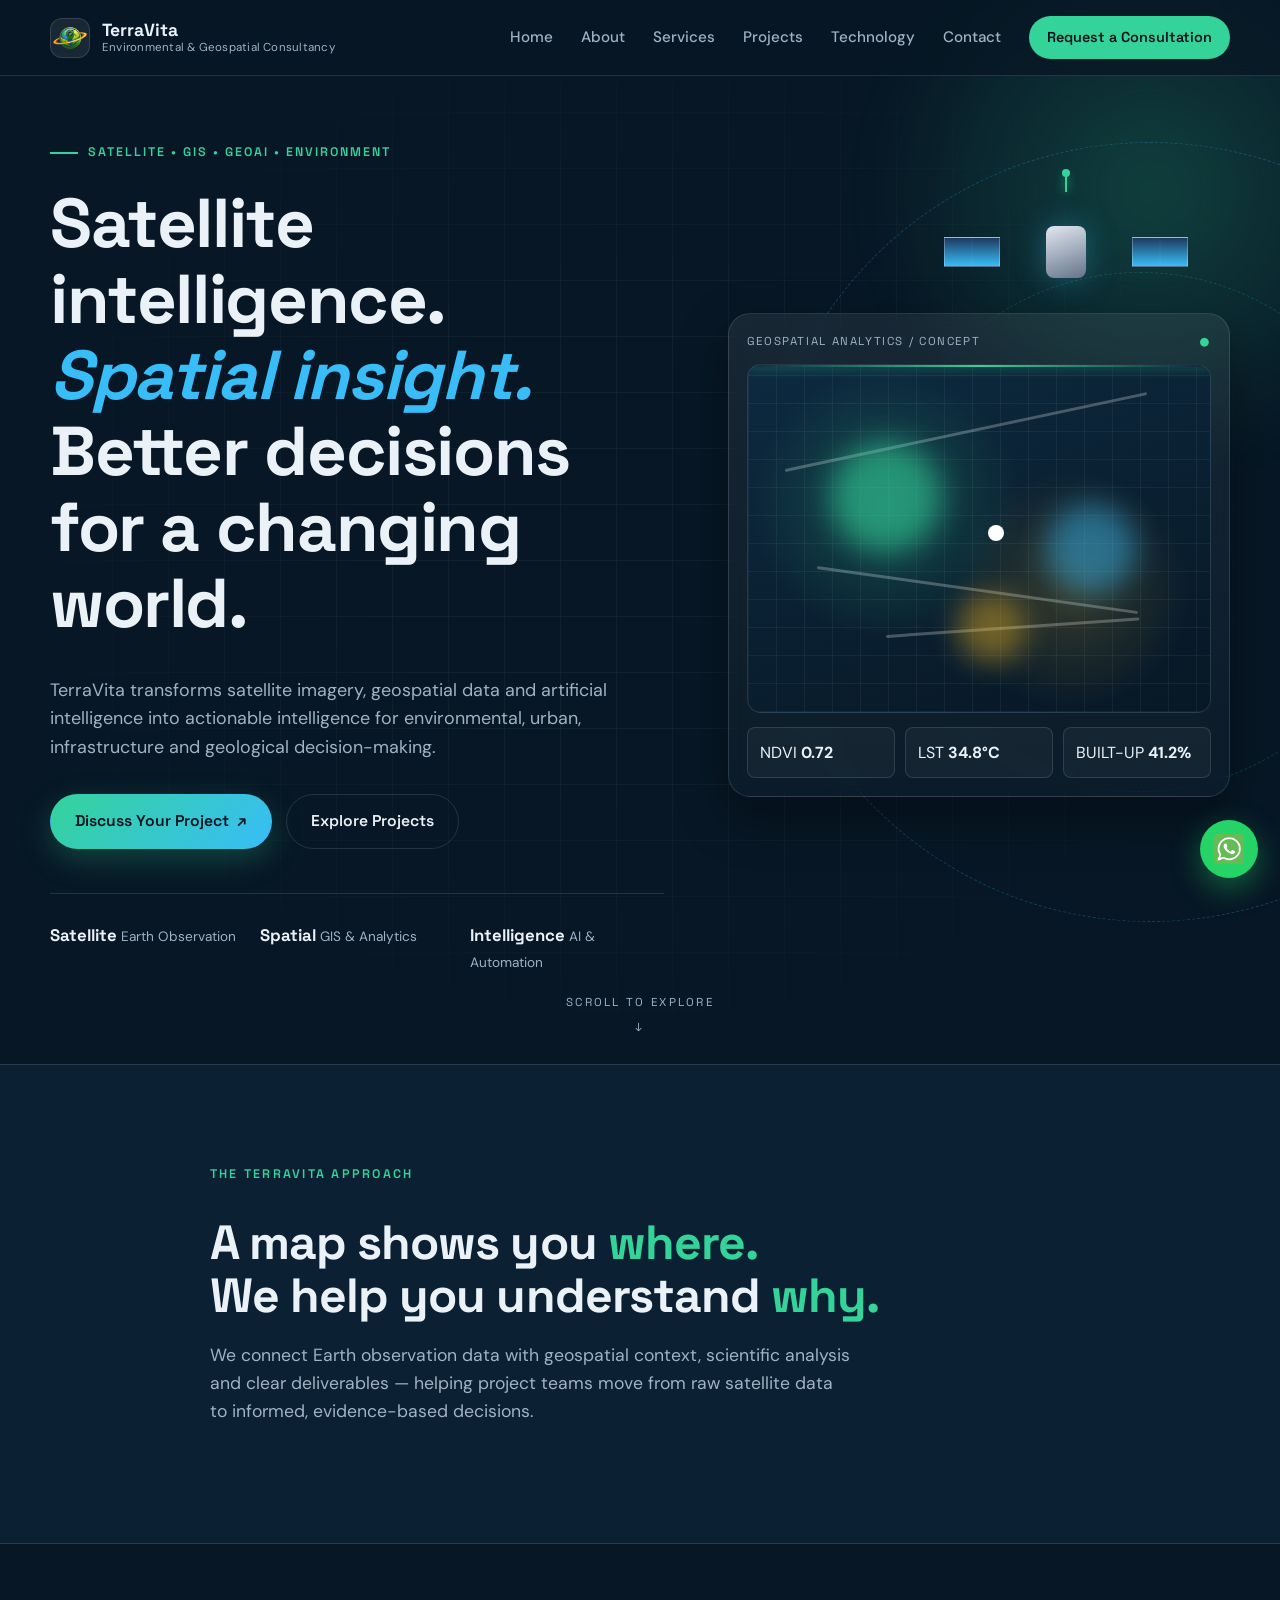
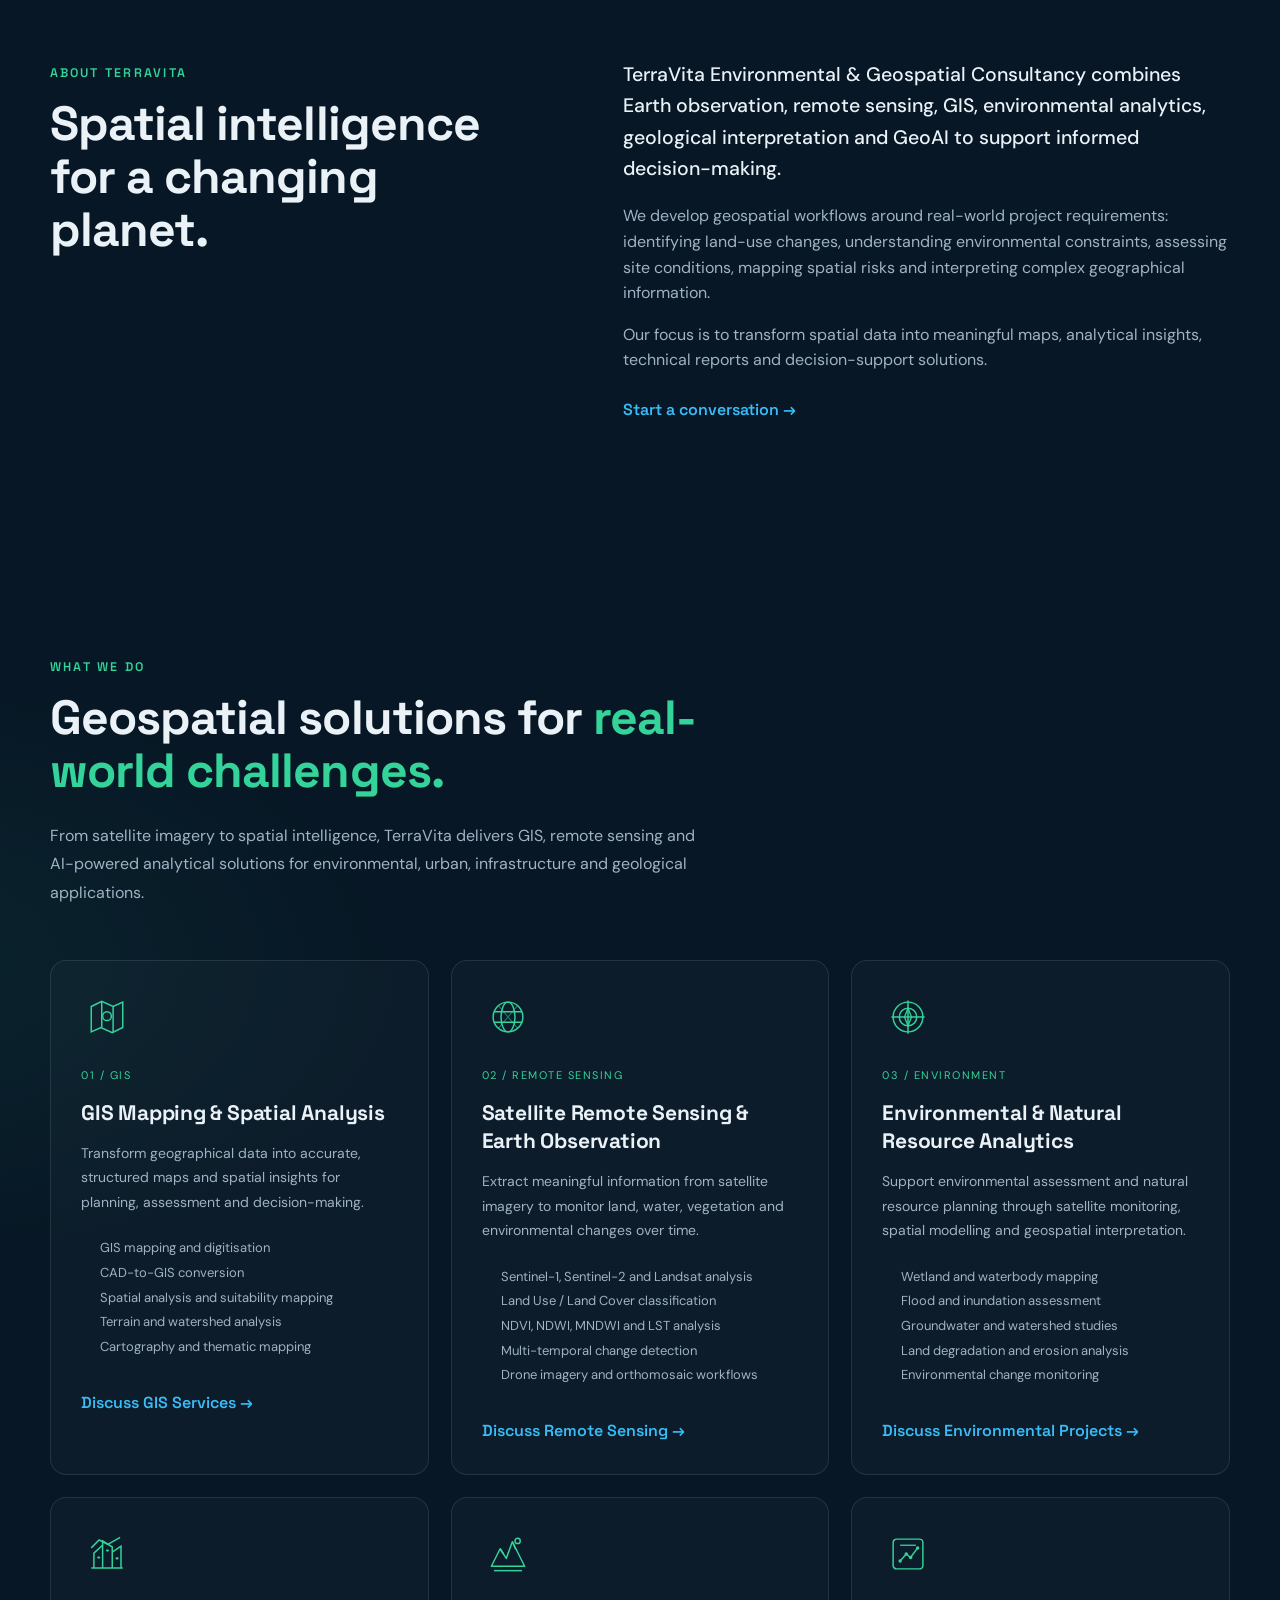
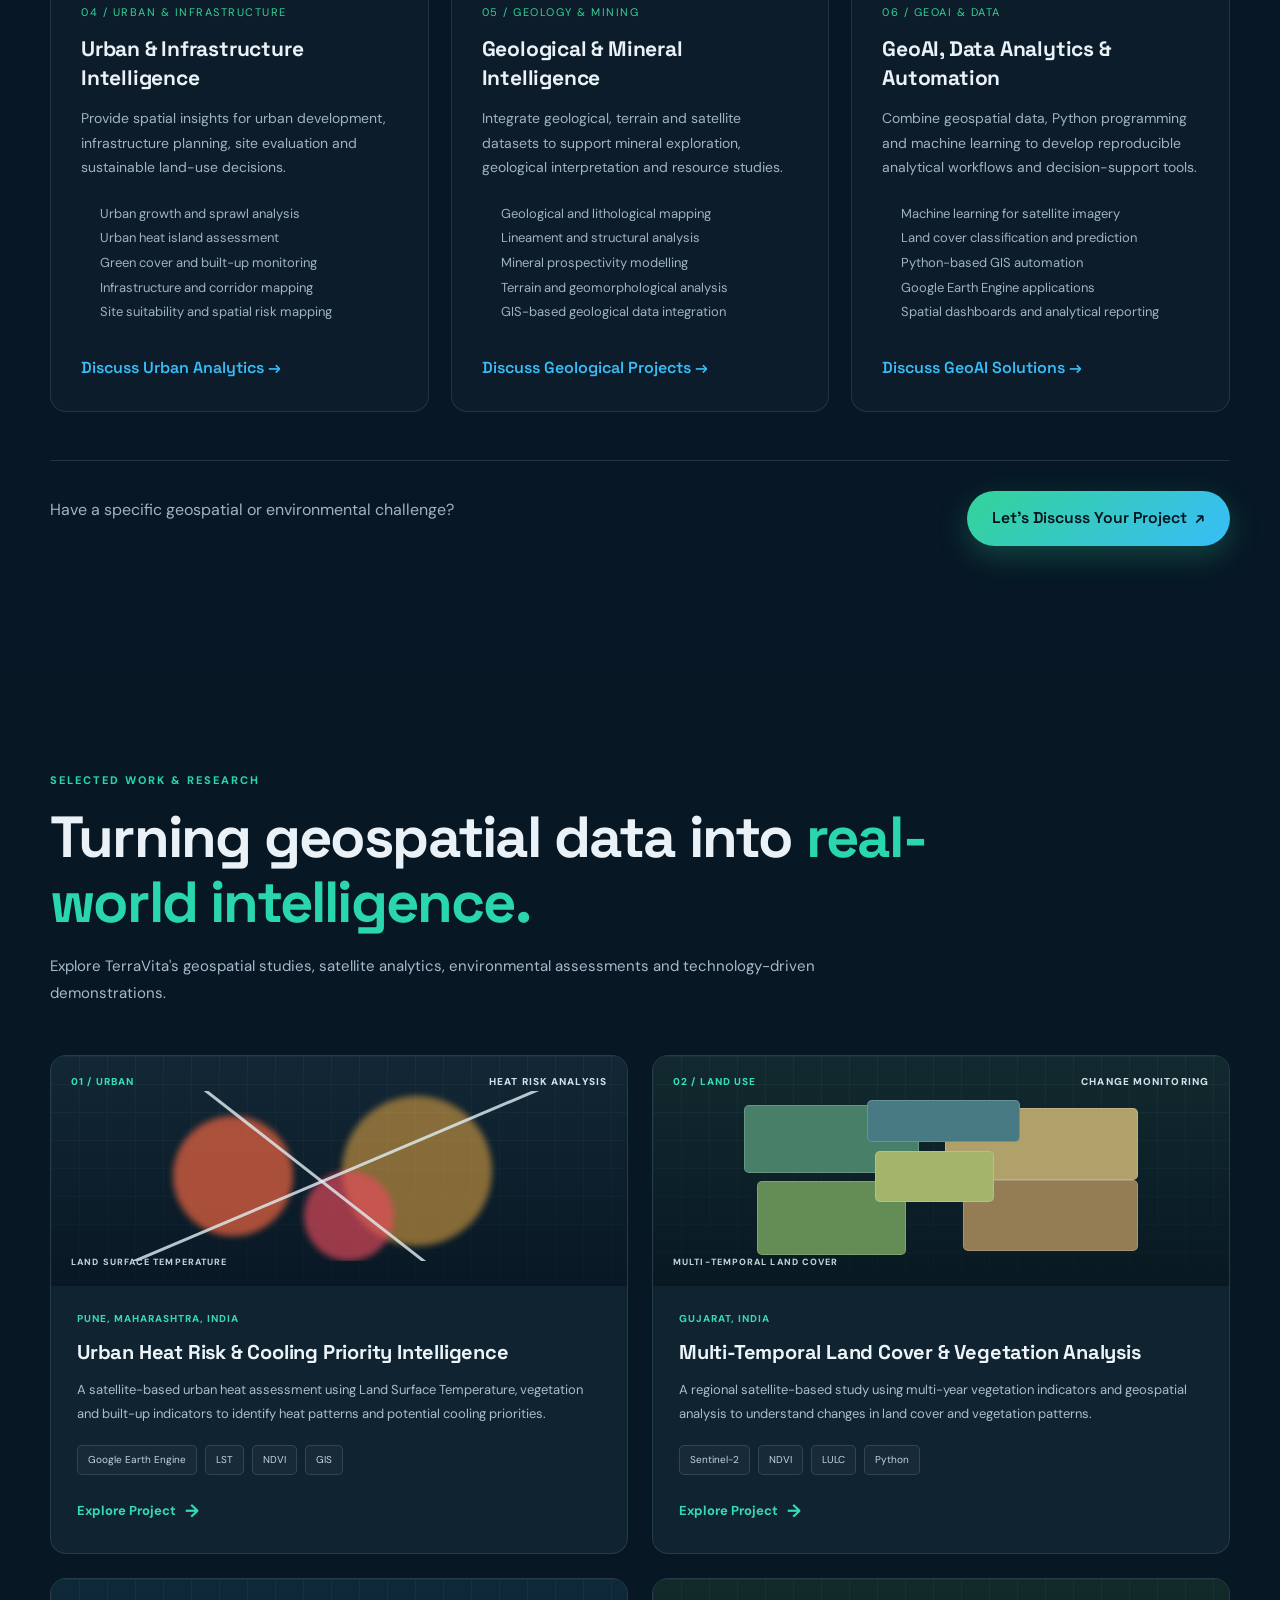
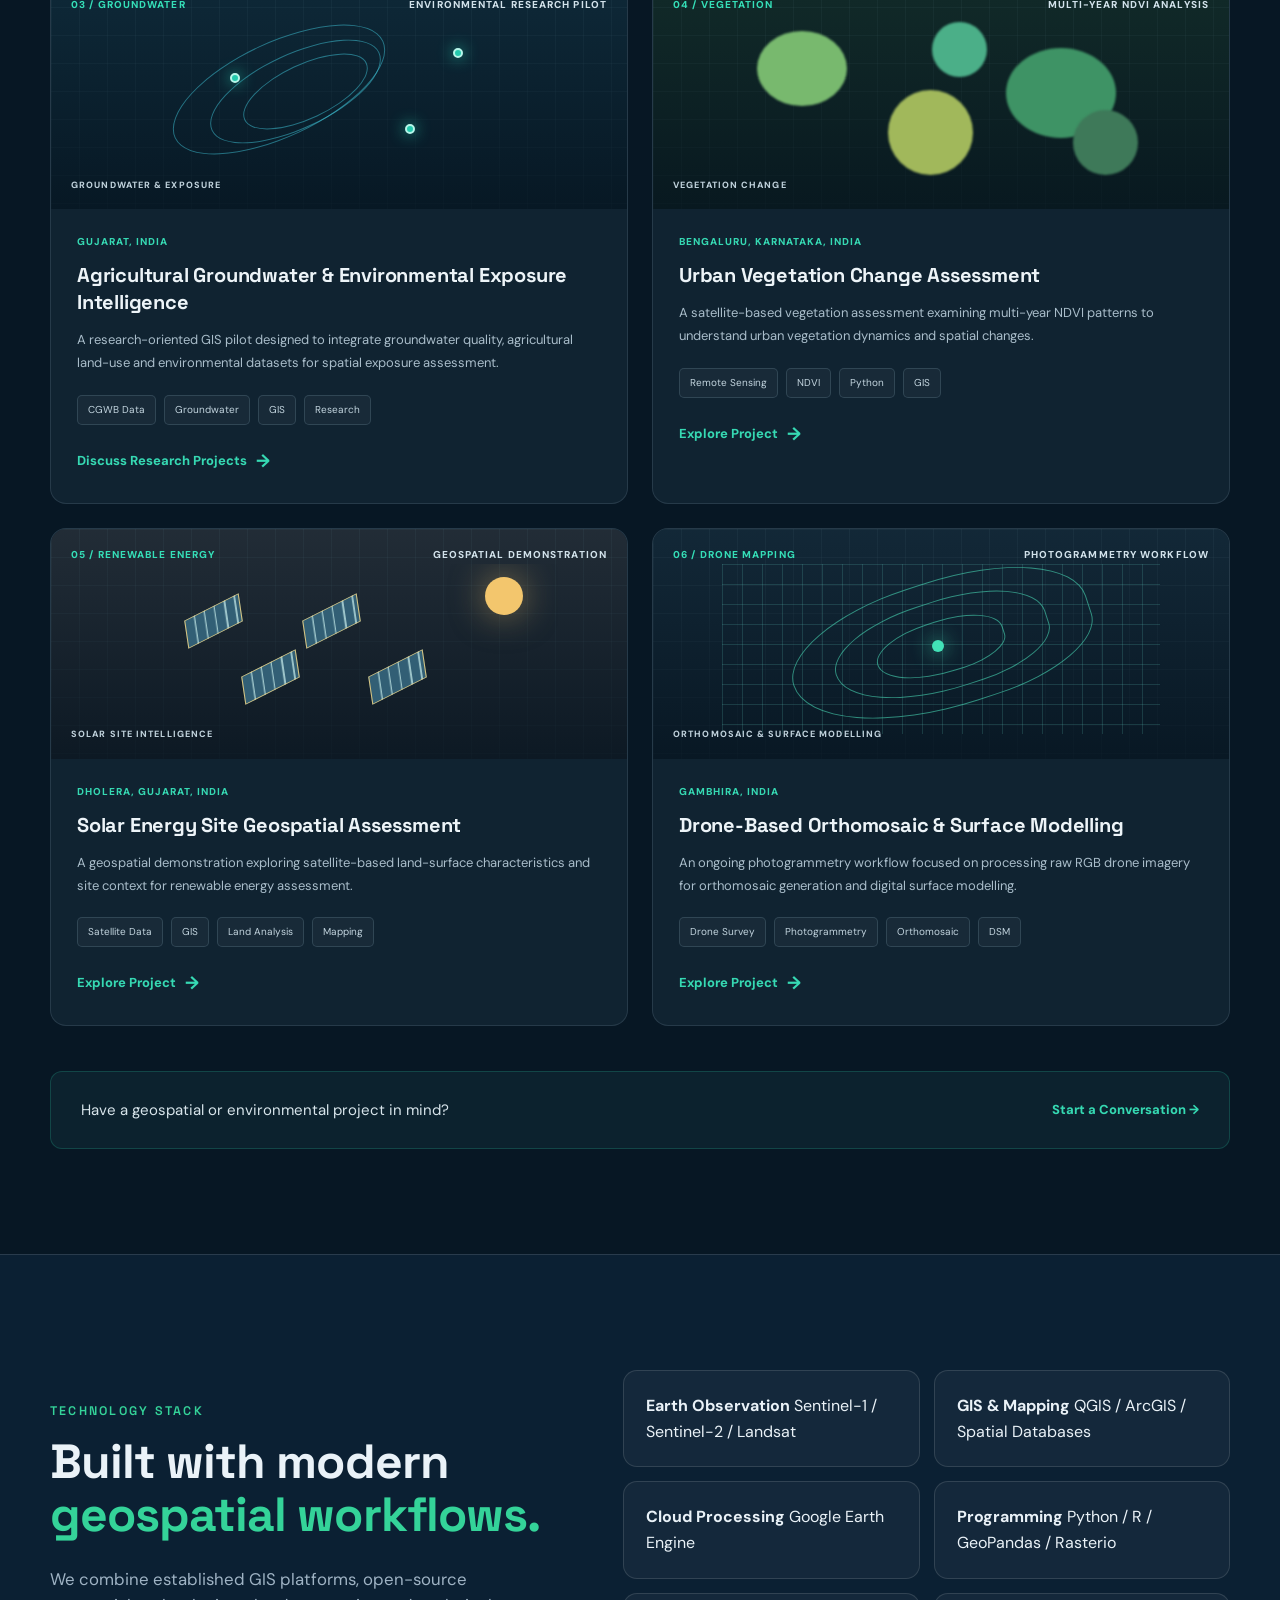
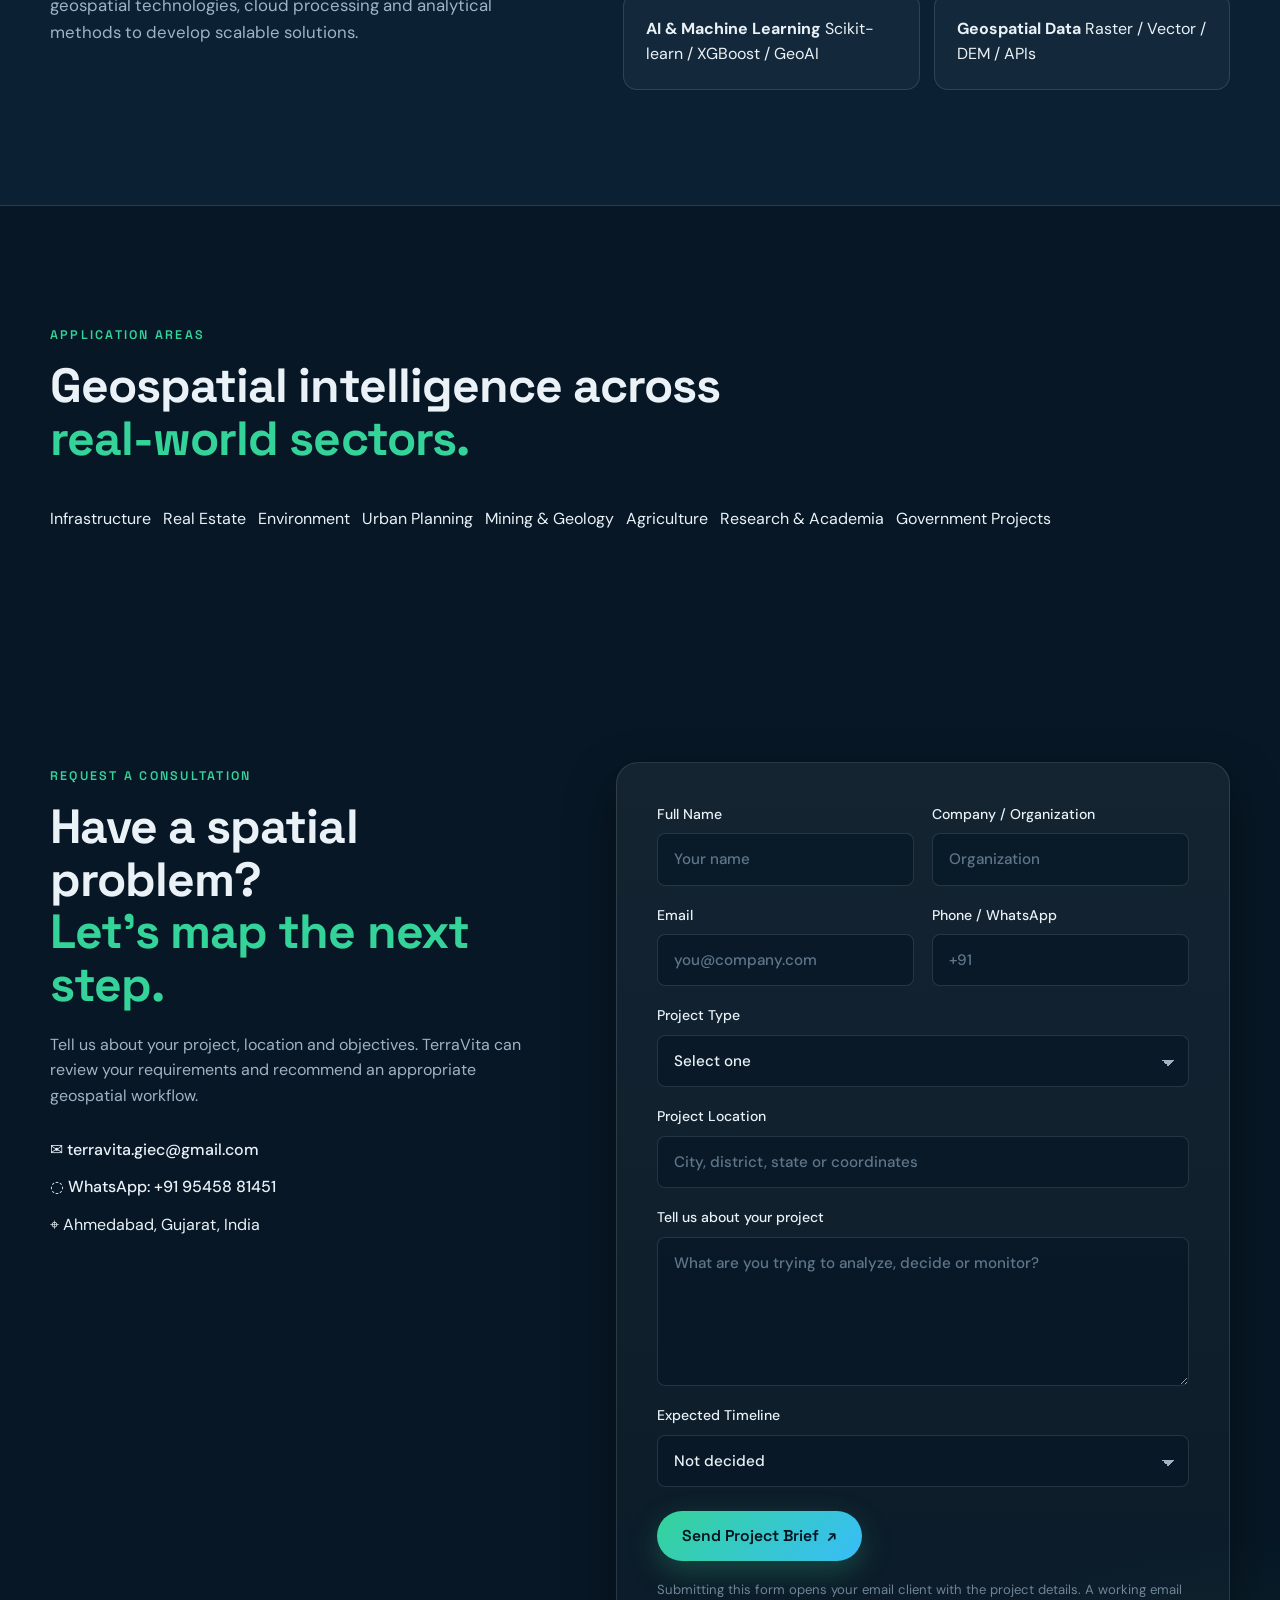
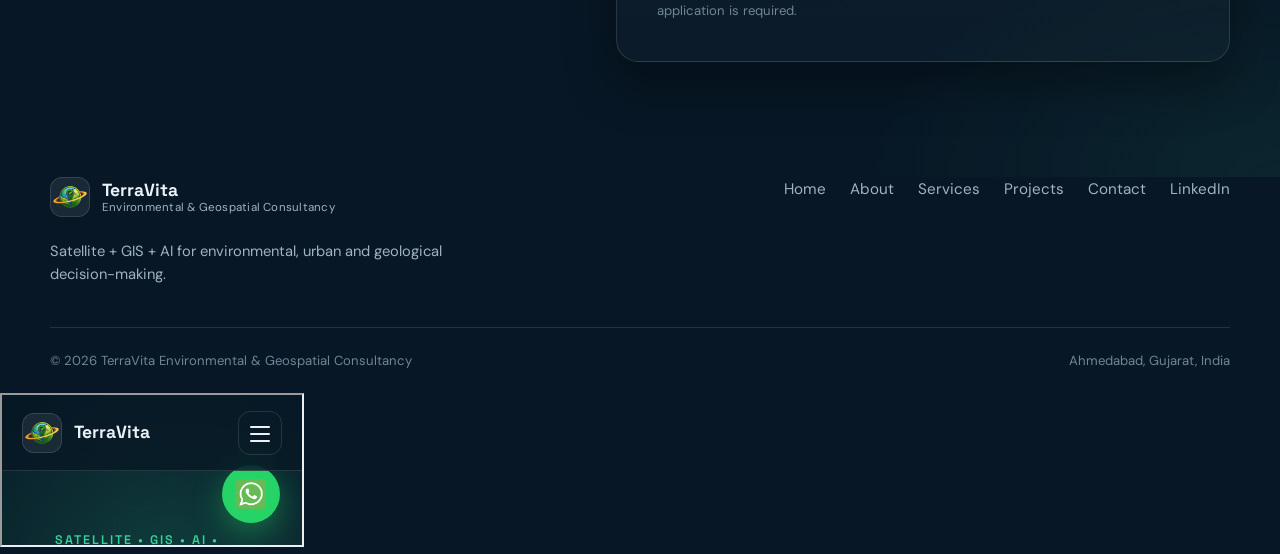
==== commit b1a18ea8: "Update index.html" ====
--- a/index.html
+++ b/index.html
@@ -65,7 +65,7 @@
 
       <a href="#home">Home</a>
       <a href="#about">About</a>
-      <a href="#services">Services</a>
+      <a href="services.html">Services</a>
       <a href="projects.html">Projects</a>
       <a href="#technology">Technology</a>
       <a href="#consultation">Contact</a>
--- a/css/style.css
+++ b/css/style.css
@@ -1687,3 +1687,484 @@
     scroll-behavior: auto !important;
   }
 }
+
+/* =========================================
+   PROJECT CARD GEOSPATIAL VISUALS
+========================================= */
+
+.case-card-top {
+  position: relative;
+  isolation: isolate;
+  min-height: 175px;
+  overflow: hidden;
+}
+
+.case-card-top::before {
+  content: "";
+  position: absolute;
+  z-index: -1;
+  inset: 35px 15% 15px;
+  border: 1px solid rgba(91, 224, 194, 0.25);
+  border-radius: 45% 55% 40% 60%;
+  transform: rotate(-15deg);
+}
+
+.case-card-top::after {
+  content: "";
+  position: absolute;
+  z-index: -1;
+  width: 90px;
+  height: 90px;
+  right: 18%;
+  top: 40px;
+  border: 1px solid rgba(83, 220, 190, 0.55);
+  border-radius: 50%;
+  box-shadow:
+    0 0 0 12px rgba(83, 220, 190, 0.07),
+    0 0 0 25px rgba(83, 220, 190, 0.05);
+}
+
+/* 01 - URBAN HEAT */
+
+.case-card:nth-child(1) .case-card-top {
+  background:
+    radial-gradient(ellipse at 35% 75%, rgba(255, 90, 55, .65), transparent 25%),
+    radial-gradient(ellipse at 65% 48%, rgba(255, 175, 65, .55), transparent 28%),
+    radial-gradient(ellipse at 80% 85%, rgba(220, 70, 80, .5), transparent 25%),
+    #142e3c;
+}
+
+/* 02 - LAND COVER */
+
+.case-card:nth-child(2) .case-card-top {
+  background:
+    linear-gradient(35deg, transparent 35%, rgba(126, 175, 103, .65) 36% 52%, transparent 53%),
+    linear-gradient(140deg, transparent 25%, rgba(183, 163, 94, .55) 26% 48%, transparent 49%),
+    linear-gradient(70deg, #173c39, #142a39);
+}
+
+/* 03 - GROUNDWATER */
+
+.case-card:nth-child(3) .case-card-top {
+  background:
+    radial-gradient(ellipse at 45% 65%, transparent 0 15%, rgba(47, 190, 218, .5) 16% 17%, transparent 18% 25%, rgba(47, 190, 218, .35) 26% 27%, transparent 28%),
+    radial-gradient(circle at 70% 45%, rgba(40, 190, 210, .5), transparent 12%),
+    #102d40;
+}
+
+/* 04 - VEGETATION */
+
+.case-card:nth-child(4) .case-card-top {
+  background:
+    radial-gradient(ellipse at 25% 65%, rgba(91, 176, 102, .8), transparent 23%),
+    radial-gradient(ellipse at 60% 45%, rgba(62, 145, 99, .8), transparent 25%),
+    radial-gradient(ellipse at 80% 75%, rgba(157, 186, 84, .6), transparent 20%),
+    #142f2b;
+}
+
+/* 05 - SOLAR */
+
+.case-card:nth-child(5) .case-card-top {
+  background:
+    repeating-linear-gradient(110deg, transparent 0 15px, rgba(118, 190, 205, .23) 16px 18px),
+    linear-gradient(135deg, #253a46, #173044);
+}
+
+.case-card:nth-child(5) .case-card-top::before {
+  border-radius: 5px;
+  transform: rotate(-15deg);
+  background: repeating-linear-gradient(
+    90deg,
+    rgba(65, 125, 153, .65) 0 15px,
+    rgba(160, 207, 211, .35) 16px 17px
+  );
+}
+
+/* 06 - DRONE MAPPING */
+
+.case-card:nth-child(6) .case-card-top {
+  background:
+    repeating-linear-gradient(0deg, transparent 0 17px, rgba(65, 204, 174, .15) 18px 19px),
+    repeating-linear-gradient(90deg, transparent 0 17px, rgba(65, 204, 174, .15) 18px 19px),
+    #122d3d;
+}
+
+.case-card:nth-child(6) .case-card-top::before {
+  border-radius: 48% 52% 40% 60%;
+  transform: rotate(25deg);
+  box-shadow:
+    0 0 0 12px rgba(65, 204, 174, .08),
+    0 0 0 25px rgba(65, 204, 174, .06);
+}
+
+@media(max-width: 650px) {
+  .case-card-top {
+    min-height: 155px;
+  }
+}
+
+
+/* =========================================
+   PROJECT CARD GEOSPATIAL VISUALS
+========================================= */
+
+.case-card-top {
+  position: relative;
+  isolation: isolate;
+  min-height: 175px;
+  overflow: hidden;
+}
+
+.case-card-top::before {
+  content: "";
+  position: absolute;
+  z-index: -1;
+  inset: 35px 15% 15px;
+  border: 1px solid rgba(91, 224, 194, 0.25);
+  border-radius: 45% 55% 40% 60%;
+  transform: rotate(-15deg);
+}
+
+.case-card-top::after {
+  content: "";
+  position: absolute;
+  z-index: -1;
+  width: 90px;
+  height: 90px;
+  right: 18%;
+  top: 40px;
+  border: 1px solid rgba(83, 220, 190, 0.55);
+  border-radius: 50%;
+  box-shadow:
+    0 0 0 12px rgba(83, 220, 190, 0.07),
+    0 0 0 25px rgba(83, 220, 190, 0.05);
+}
+
+/* 01 - URBAN HEAT */
+
+.case-card:nth-child(1) .case-card-top {
+  background:
+    radial-gradient(ellipse at 35% 75%, rgba(255, 90, 55, .65), transparent 25%),
+    radial-gradient(ellipse at 65% 48%, rgba(255, 175, 65, .55), transparent 28%),
+    radial-gradient(ellipse at 80% 85%, rgba(220, 70, 80, .5), transparent 25%),
+    #142e3c;
+}
+
+/* 02 - LAND COVER */
+
+.case-card:nth-child(2) .case-card-top {
+  background:
+    linear-gradient(35deg, transparent 35%, rgba(126, 175, 103, .65) 36% 52%, transparent 53%),
+    linear-gradient(140deg, transparent 25%, rgba(183, 163, 94, .55) 26% 48%, transparent 49%),
+    linear-gradient(70deg, #173c39, #142a39);
+}
+
+/* 03 - GROUNDWATER */
+
+.case-card:nth-child(3) .case-card-top {
+  background:
+    radial-gradient(ellipse at 45% 65%, transparent 0 15%, rgba(47, 190, 218, .5) 16% 17%, transparent 18% 25%, rgba(47, 190, 218, .35) 26% 27%, transparent 28%),
+    radial-gradient(circle at 70% 45%, rgba(40, 190, 210, .5), transparent 12%),
+    #102d40;
+}
+
+/* 04 - VEGETATION */
+
+.case-card:nth-child(4) .case-card-top {
+  background:
+    radial-gradient(ellipse at 25% 65%, rgba(91, 176, 102, .8), transparent 23%),
+    radial-gradient(ellipse at 60% 45%, rgba(62, 145, 99, .8), transparent 25%),
+    radial-gradient(ellipse at 80% 75%, rgba(157, 186, 84, .6), transparent 20%),
+    #142f2b;
+}
+
+/* 05 - SOLAR */
+
+.case-card:nth-child(5) .case-card-top {
+  background:
+    repeating-linear-gradient(110deg, transparent 0 15px, rgba(118, 190, 205, .23) 16px 18px),
+    linear-gradient(135deg, #253a46, #173044);
+}
+
+.case-card:nth-child(5) .case-card-top::before {
+  border-radius: 5px;
+  transform: rotate(-15deg);
+  background: repeating-linear-gradient(
+    90deg,
+    rgba(65, 125, 153, .65) 0 15px,
+    rgba(160, 207, 211, .35) 16px 17px
+  );
+}
+
+/* 06 - DRONE MAPPING */
+
+.case-card:nth-child(6) .case-card-top {
+  background:
+    repeating-linear-gradient(0deg, transparent 0 17px, rgba(65, 204, 174, .15) 18px 19px),
+    repeating-linear-gradient(90deg, transparent 0 17px, rgba(65, 204, 174, .15) 18px 19px),
+    #122d3d;
+}
+
+.case-card:nth-child(6) .case-card-top::before {
+  border-radius: 48% 52% 40% 60%;
+  transform: rotate(25deg);
+  box-shadow:
+    0 0 0 12px rgba(65, 204, 174, .08),
+    0 0 0 25px rgba(65, 204, 174, .06);
+}
+
+@media(max-width: 650px) {
+  .case-card-top {
+    min-height: 155px;
+  }
+}
+
+/* =========================================
+   TERRAVITA PROFESSIONAL FOOTER
+========================================= */
+
+.tv-footer {
+  padding: 65px 0 0;
+  background: #04121d;
+  border-top: 1px solid rgba(53, 217, 179, 0.2);
+  color: #eaf2f6;
+}
+
+.tv-footer-grid {
+  display: grid;
+  grid-template-columns: 1.5fr 1fr 1fr 1.4fr;
+  gap: 38px;
+  padding-bottom: 45px;
+}
+
+.tv-footer-logo {
+  display: flex;
+  align-items: center;
+  gap: 12px;
+  color: #fff;
+  text-decoration: none;
+}
+
+.tv-footer-logo img {
+  width: 48px;
+  height: 48px;
+  object-fit: contain;
+}
+
+.tv-footer-logo span {
+  display: flex;
+  flex-direction: column;
+  gap: 4px;
+}
+
+.tv-footer-logo strong {
+  font-family: 'Space Grotesk', sans-serif;
+  font-size: 19px;
+  letter-spacing: .5px;
+}
+
+.tv-footer-logo small {
+  color: #a5b7c4;
+  font-size: 10px;
+}
+
+.tv-footer-brand p {
+  max-width: 280px;
+  margin: 20px 0 14px;
+  color: #a9bdca;
+  font-size: 13px;
+  line-height: 1.8;
+}
+
+.tv-footer-location {
+  color: #35d9b3;
+  font-size: 12px;
+  font-weight: 700;
+}
+
+.tv-footer-column {
+  display: flex;
+  flex-direction: column;
+  align-items: flex-start;
+  gap: 13px;
+}
+
+.tv-footer-column h3 {
+  margin: 4px 0 9px;
+  color: #fff;
+  font-size: 14px;
+}
+
+.tv-footer-column a {
+  color: #a9bdca;
+  font-size: 12px;
+  line-height: 1.5;
+  text-decoration: none;
+  transition: color .2s ease;
+  overflow-wrap: anywhere;
+}
+
+.tv-footer-column a:hover {
+  color: #35d9b3;
+}
+
+.tv-footer-contact {
+  gap: 15px;
+}
+
+.tv-footer-contact .tv-footer-button {
+  display: inline-block;
+  margin-top: 5px;
+  padding: 11px 15px;
+  border-radius: 5px;
+  background: #28cba5;
+  color: #061923;
+  font-weight: 800;
+}
+
+.tv-footer-contact .tv-footer-button:hover {
+  background: #70e8cb;
+  color: #061923;
+}
+
+.tv-footer-bottom {
+  display: flex;
+  justify-content: space-between;
+  align-items: center;
+  gap: 20px;
+  padding: 20px 0;
+  border-top: 1px solid rgba(160, 190, 210, .14);
+}
+
+.tv-footer-bottom p {
+  margin: 0;
+  color: #8096a5;
+  font-size: 11px;
+  line-height: 1.7;
+}
+
+@media(max-width: 900px) {
+  .tv-footer-grid {
+    grid-template-columns: repeat(2, minmax(0, 1fr));
+    gap: 35px;
+  }
+}
+
+@media(max-width: 550px) {
+  .tv-footer {
+    padding-top: 45px;
+  }
+
+  .tv-footer-grid {
+    grid-template-columns: 1fr;
+    gap: 30px;
+  }
+
+  .tv-footer-bottom {
+    flex-direction: column;
+    align-items: flex-start;
+  }
+}
+
+/* =========================================
+   TERRAVITA MOBILE NAVIGATION
+========================================= */
+
+.tv-project-header {
+  position: relative;
+  z-index: 1000;
+}
+
+.tv-mobile-toggle {
+  display: none;
+  width: 42px;
+  height: 42px;
+  padding: 10px;
+  border: 1px solid rgba(53, 217, 179, .35);
+  border-radius: 7px;
+  background: transparent;
+  cursor: pointer;
+}
+
+.tv-mobile-toggle span {
+  display: block;
+  width: 19px;
+  height: 2px;
+  margin: 4px auto;
+  border-radius: 2px;
+  background: #35d9b3;
+  transition: transform .25s ease, opacity .25s ease;
+}
+
+.tv-mobile-toggle.active span:first-child {
+  transform: translateY(6px) rotate(45deg);
+}
+
+.tv-mobile-toggle.active span:nth-child(2) {
+  opacity: 0;
+}
+
+.tv-mobile-toggle.active span:last-child {
+  transform: translateY(-6px) rotate(-45deg);
+}
+
+@media(max-width: 850px) {
+
+  .tv-project-header .nav-wrap {
+    position: relative;
+    flex-wrap: wrap;
+  }
+
+  .tv-mobile-toggle {
+    display: block;
+    margin-left: auto;
+  }
+
+  .tv-project-header .tv-main-nav {
+    display: none;
+    position: absolute;
+    top: calc(100% + 10px);
+    left: 0;
+    right: 0;
+    z-index: 1001;
+    flex-direction: column;
+    align-items: stretch;
+    gap: 0;
+    padding: 10px;
+    border: 1px solid rgba(53, 217, 179, .25);
+    border-radius: 10px;
+    background: #0a1d2a;
+    box-shadow: 0 15px 35px rgba(0, 0, 0, .35);
+  }
+
+  .tv-project-header .tv-main-nav.open {
+    display: flex;
+  }
+
+  .tv-project-header .tv-main-nav a {
+    display: block;
+    padding: 13px 12px;
+    color: #eaf2f6;
+    text-decoration: none;
+    border-bottom: 1px solid rgba(160, 190, 210, .10);
+  }
+
+  .tv-project-header .tv-main-nav a:last-child {
+    border-bottom: none;
+  }
+
+  .tv-project-header .tv-header-cta {
+    display: none;
+  }
+}
+
+@media(max-width: 480px) {
+  .tv-project-header .brand-copy small {
+    font-size: 9px;
+  }
+
+  .tv-project-header .brand img {
+    width: 40px;
+    height: 40px;
+  }
+}
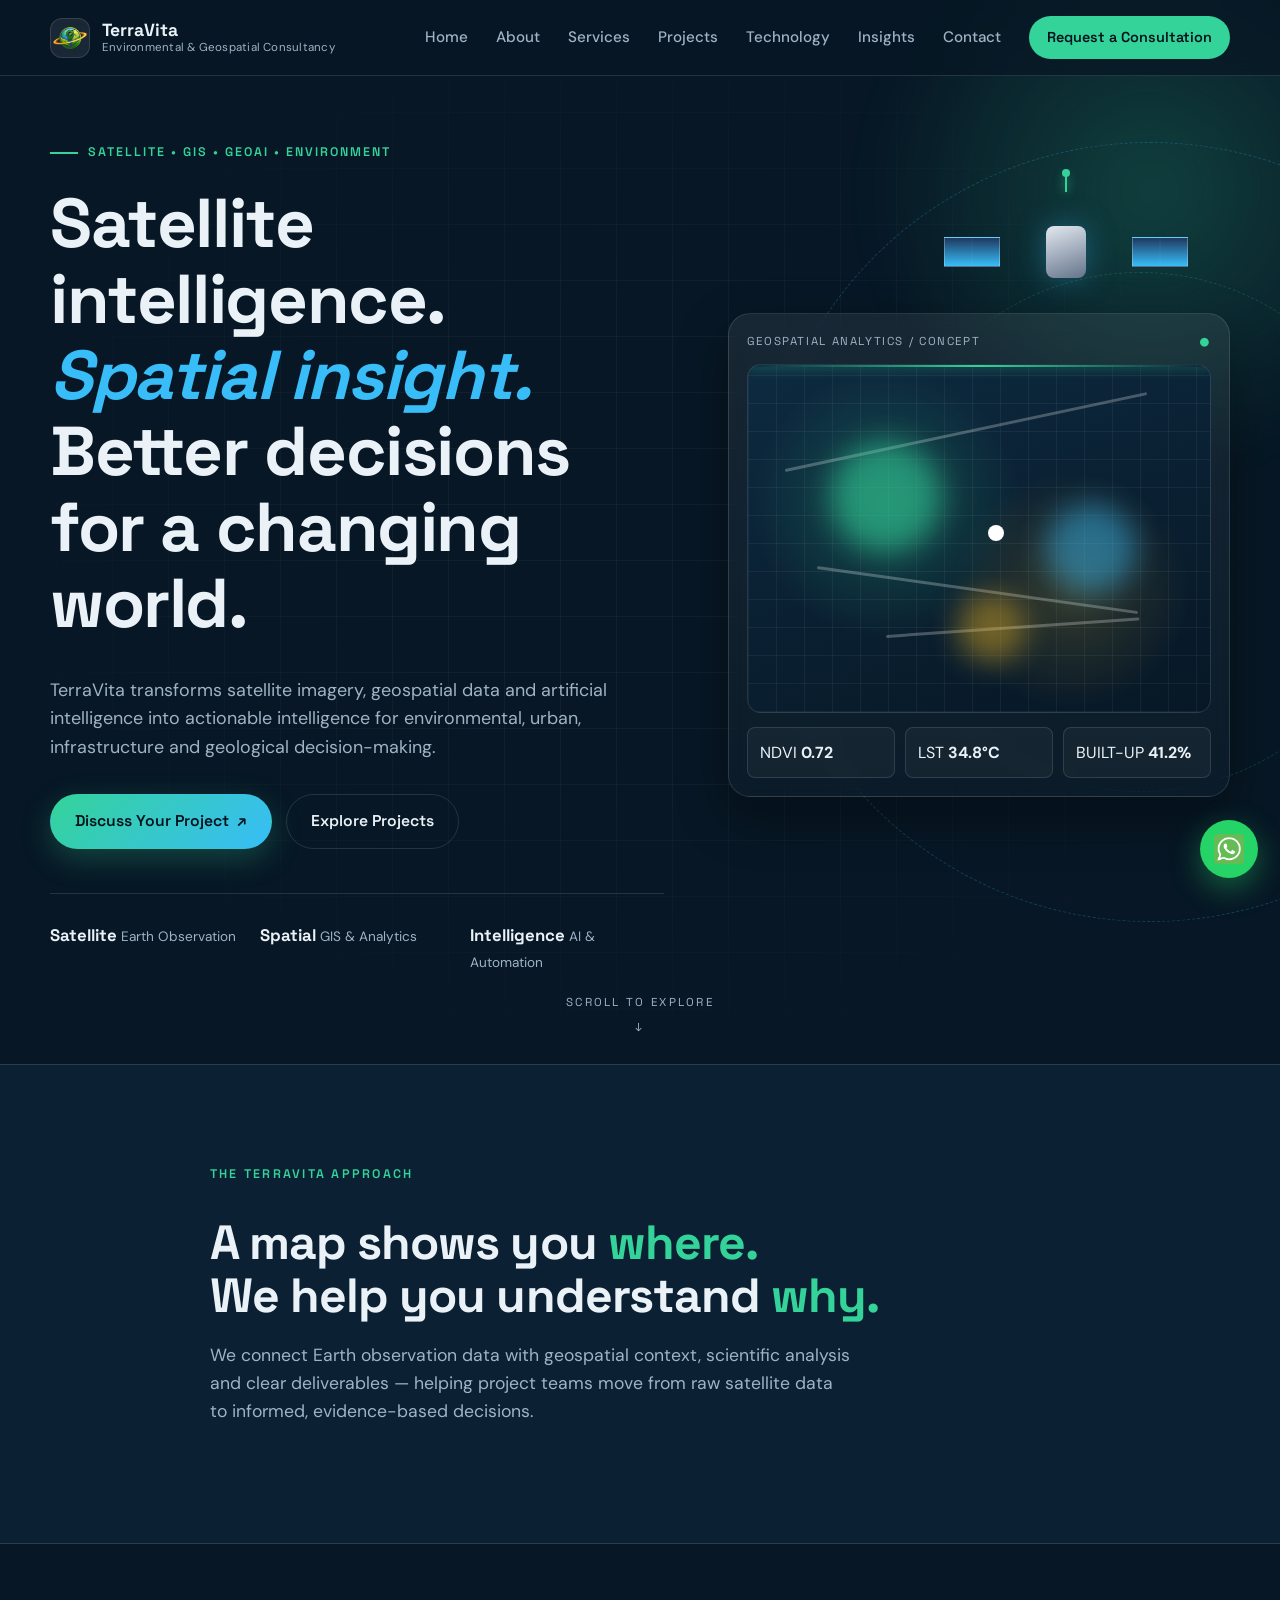
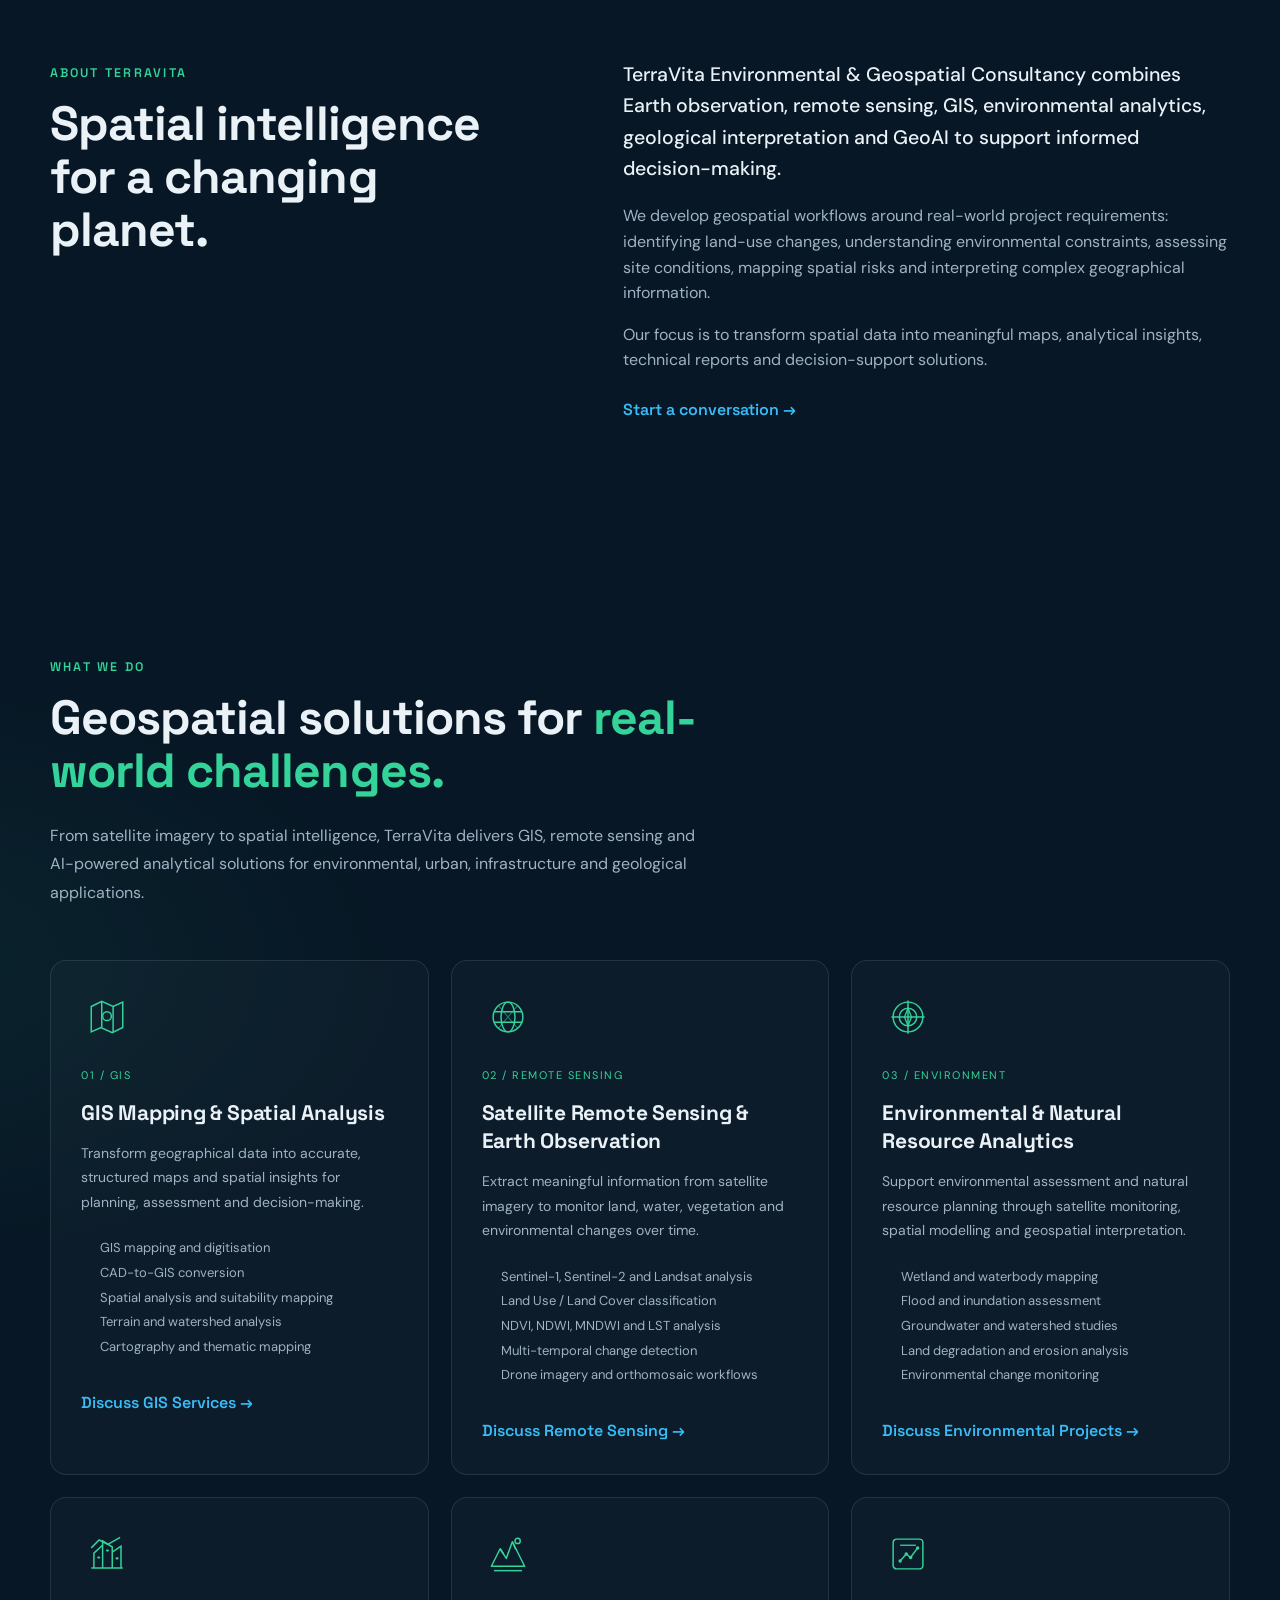
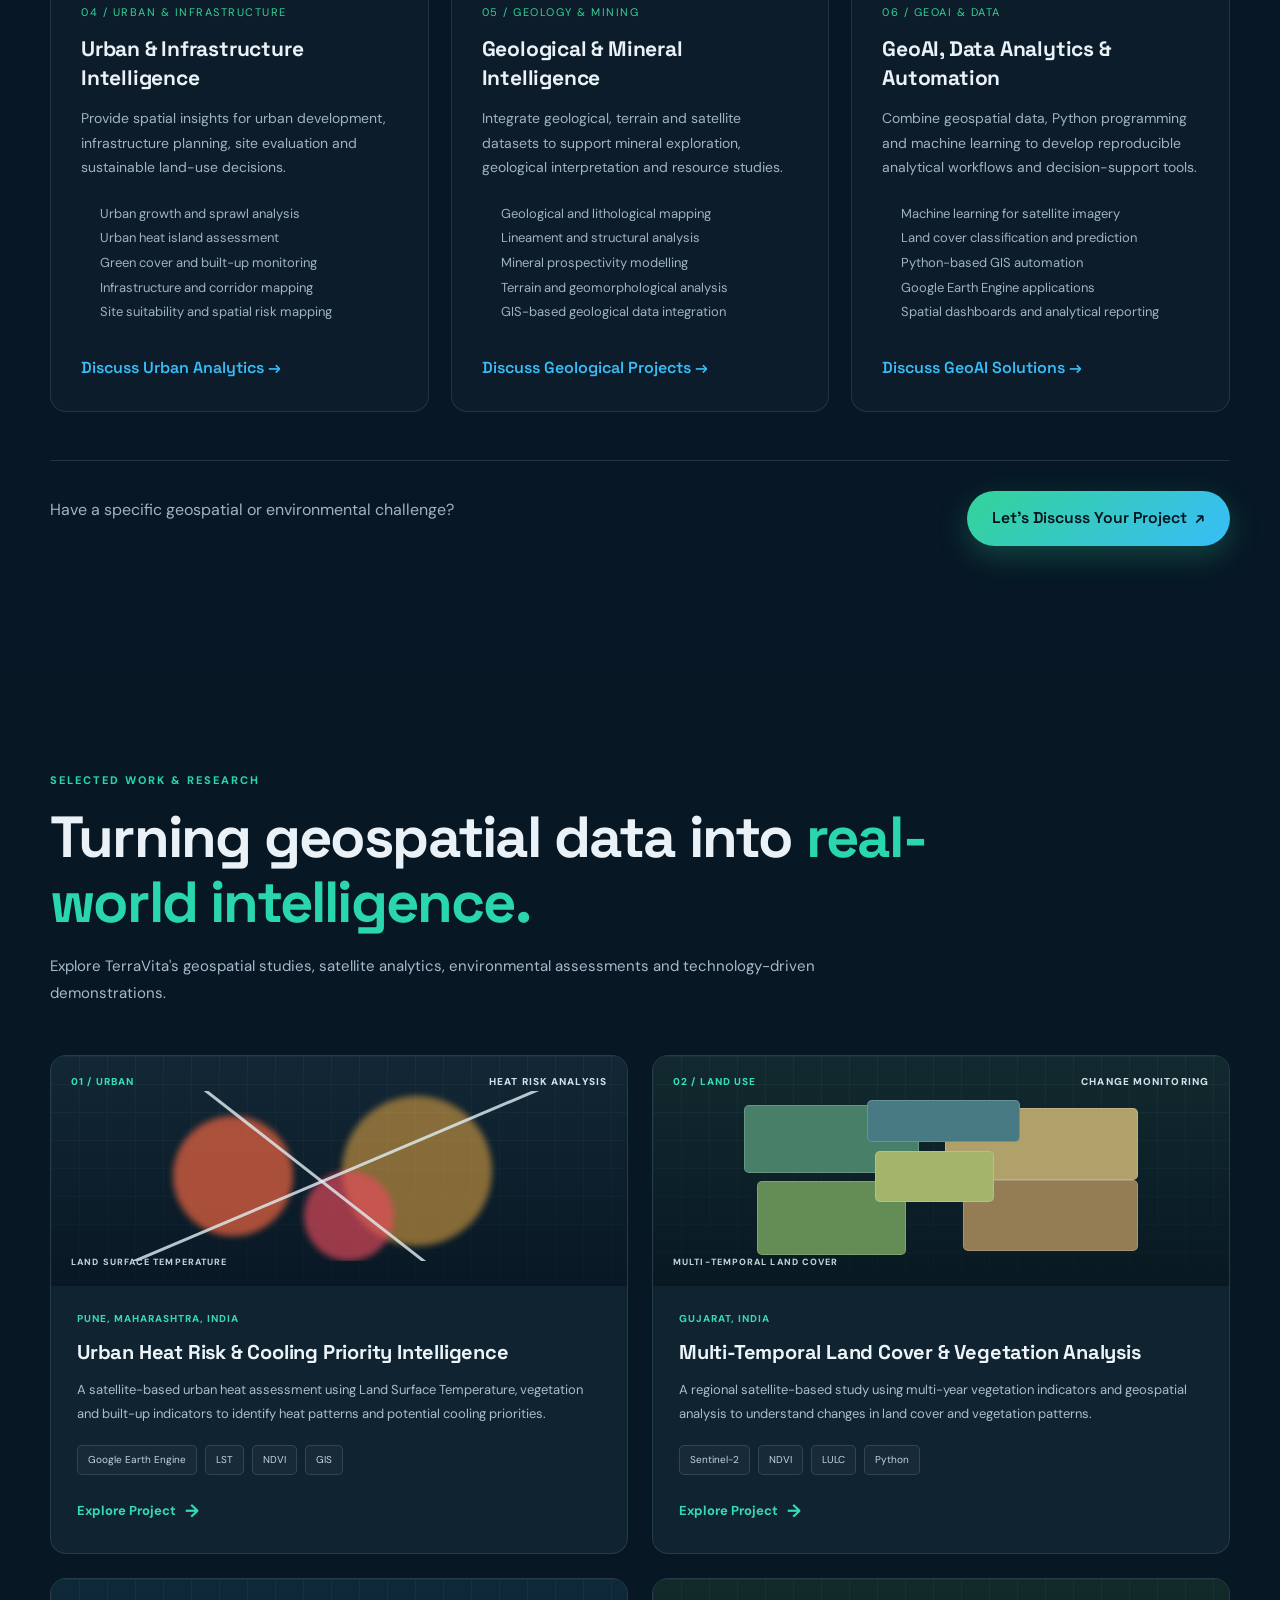
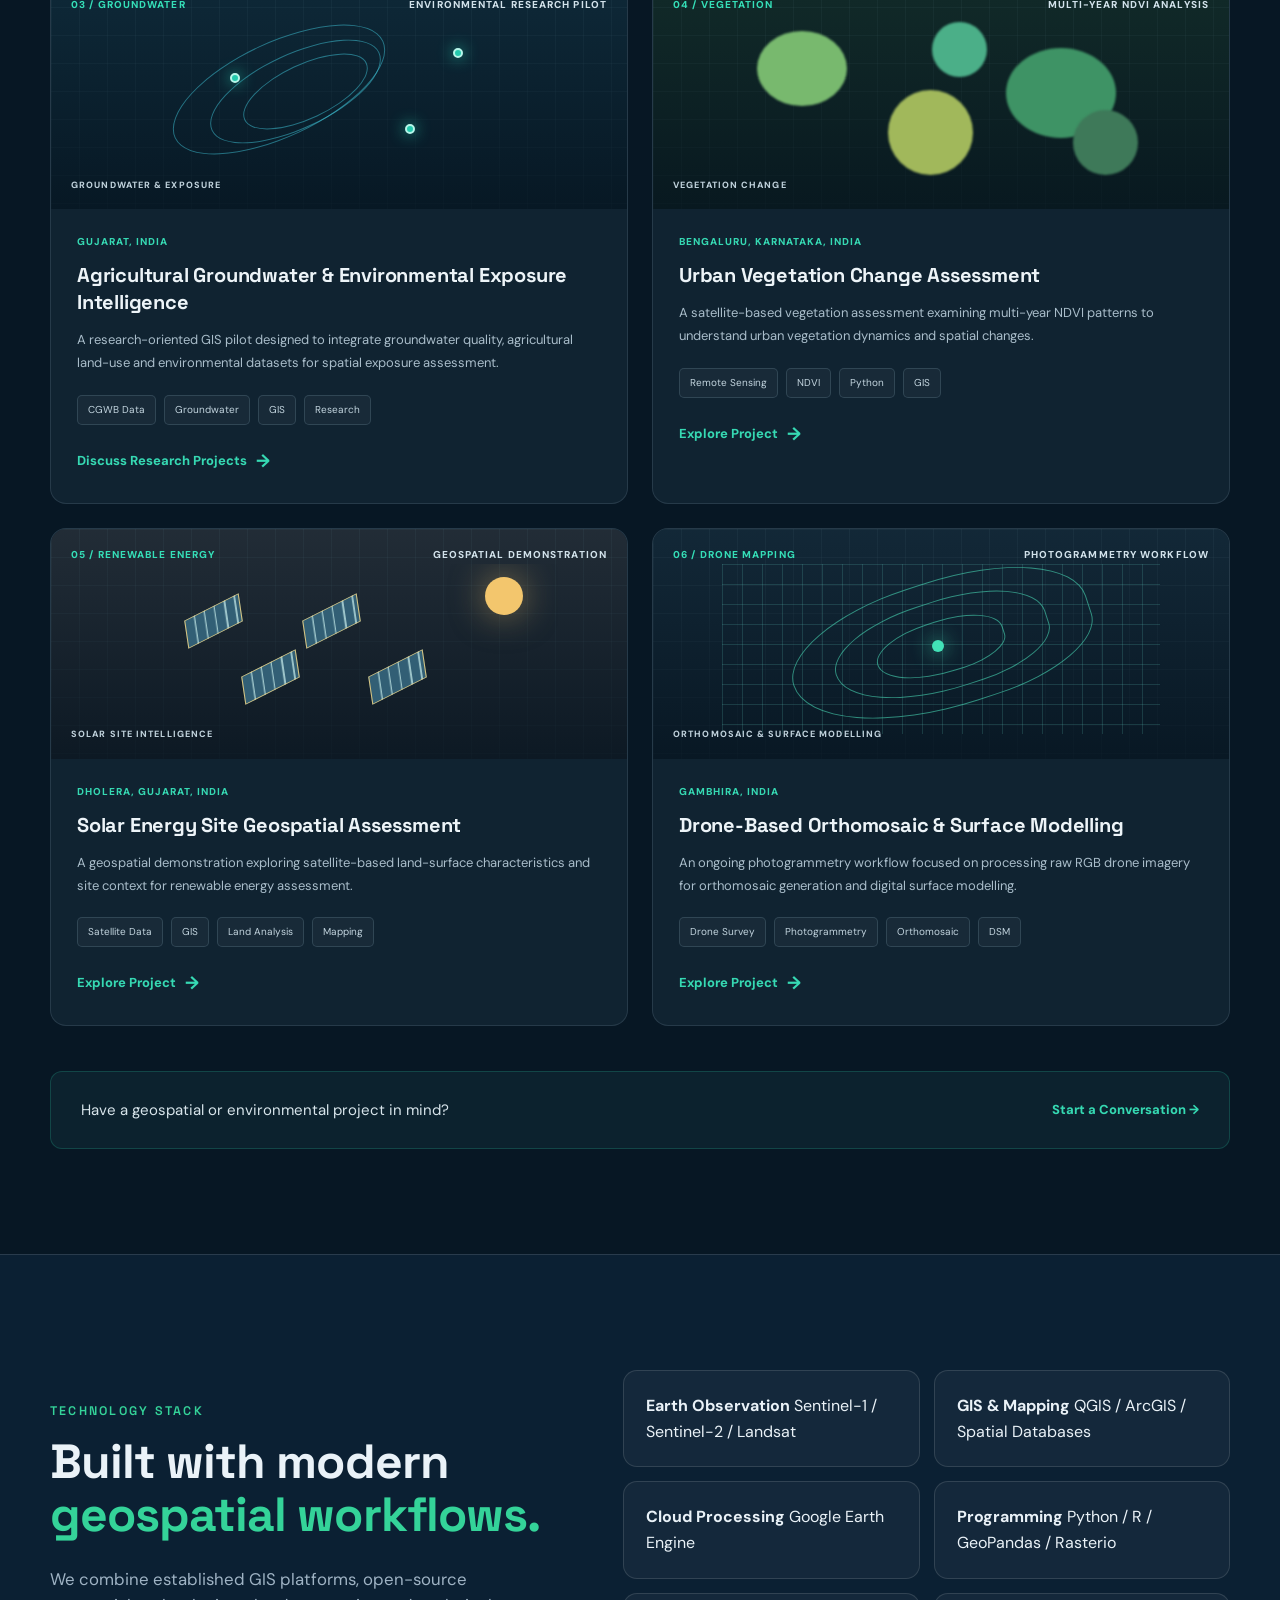
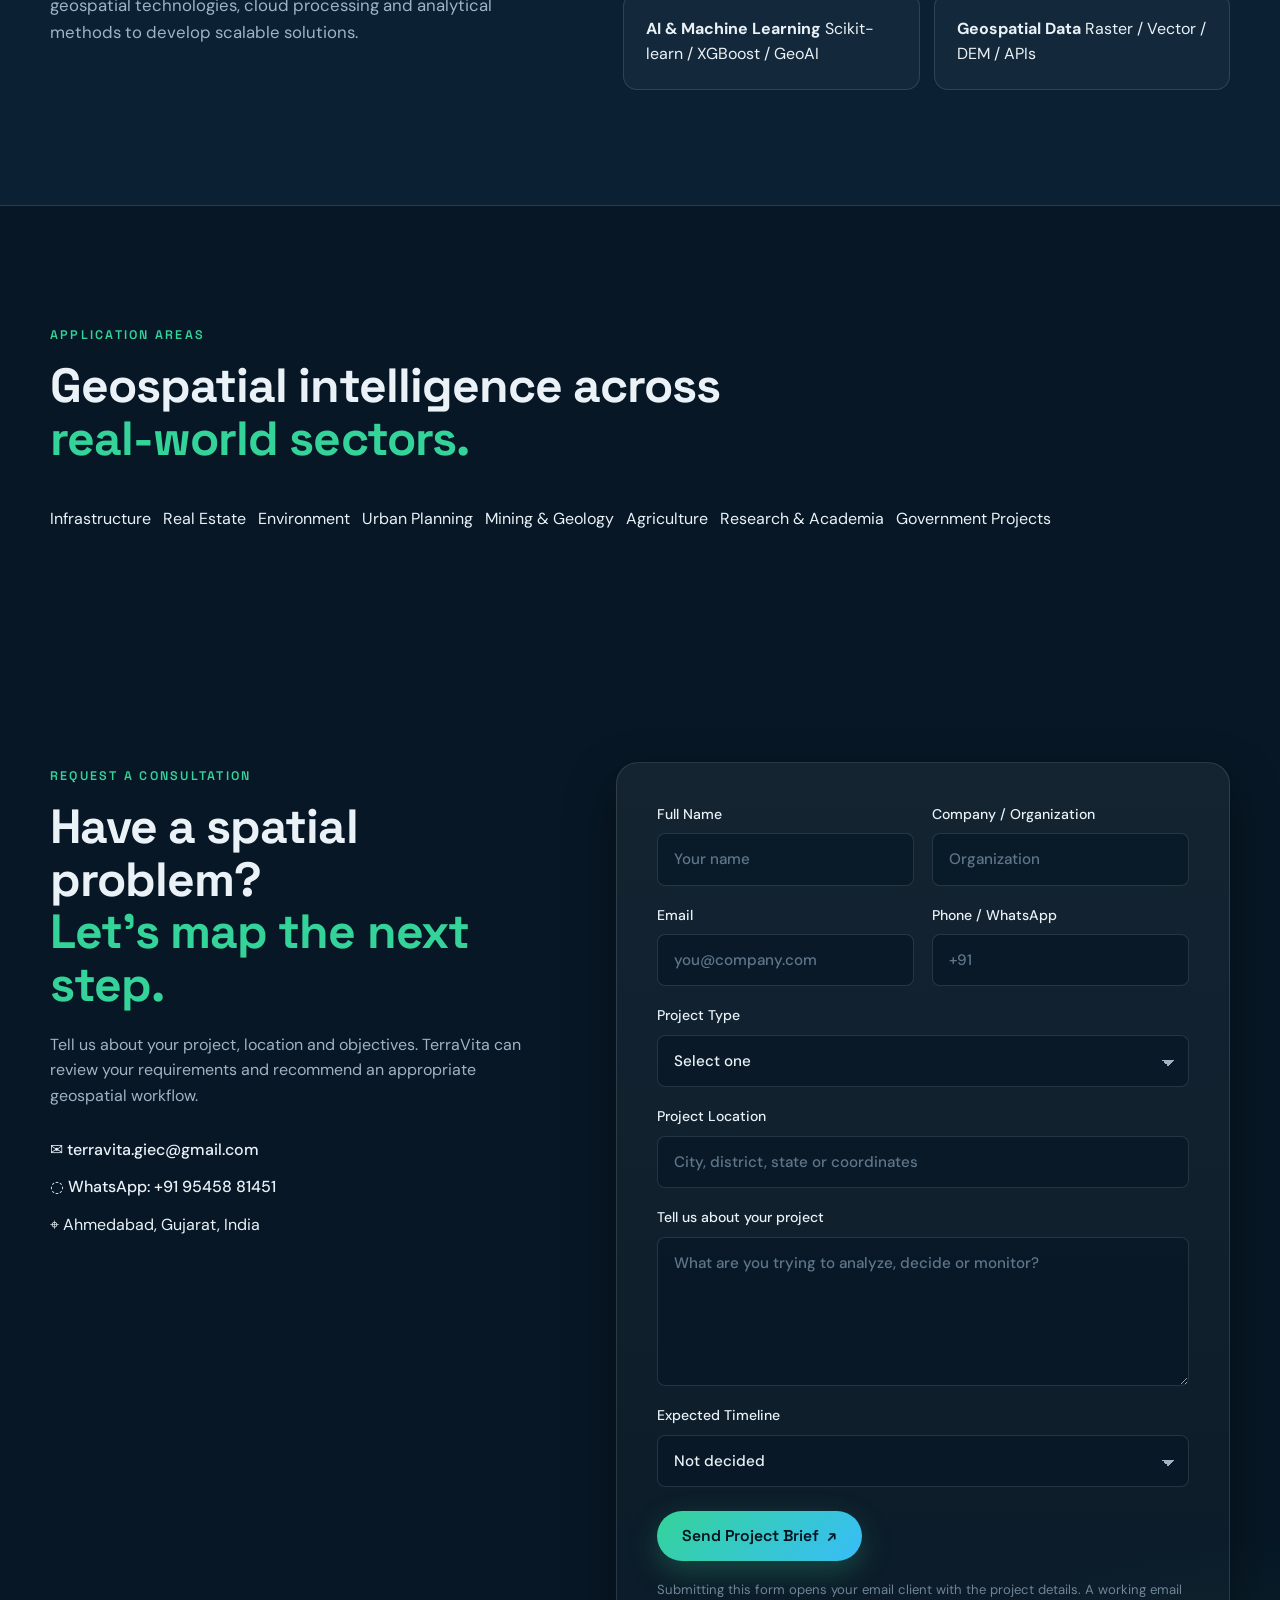
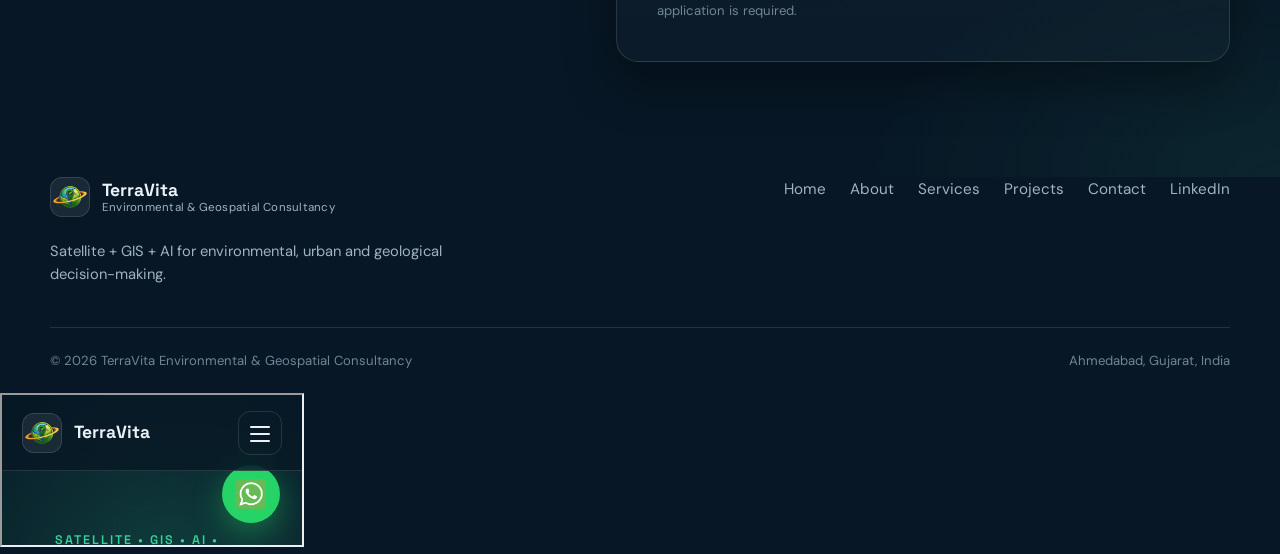
==== commit e96f4a22: "Update index.html" ====
--- a/index.html
+++ b/index.html
@@ -63,12 +63,13 @@
 
     <nav class="main-nav" id="mainNav" aria-label="Main navigation">
 
-      <a href="#home">Home</a>
-      <a href="#about">About</a>
+      <a href="index.html">Home</a>
+      <a href="about.html">About</a>
       <a href="services.html">Services</a>
       <a href="projects.html">Projects</a>
-      <a href="#technology">Technology</a>
-      <a href="#consultation">Contact</a>
+      <a href="technology.html">Technology</a>
+      <a href="insights.html">Insights</a>
+      <a href="contact.html">Contact</a>
 
       <a class="nav-cta" href="#consultation">
         Request a Consultation
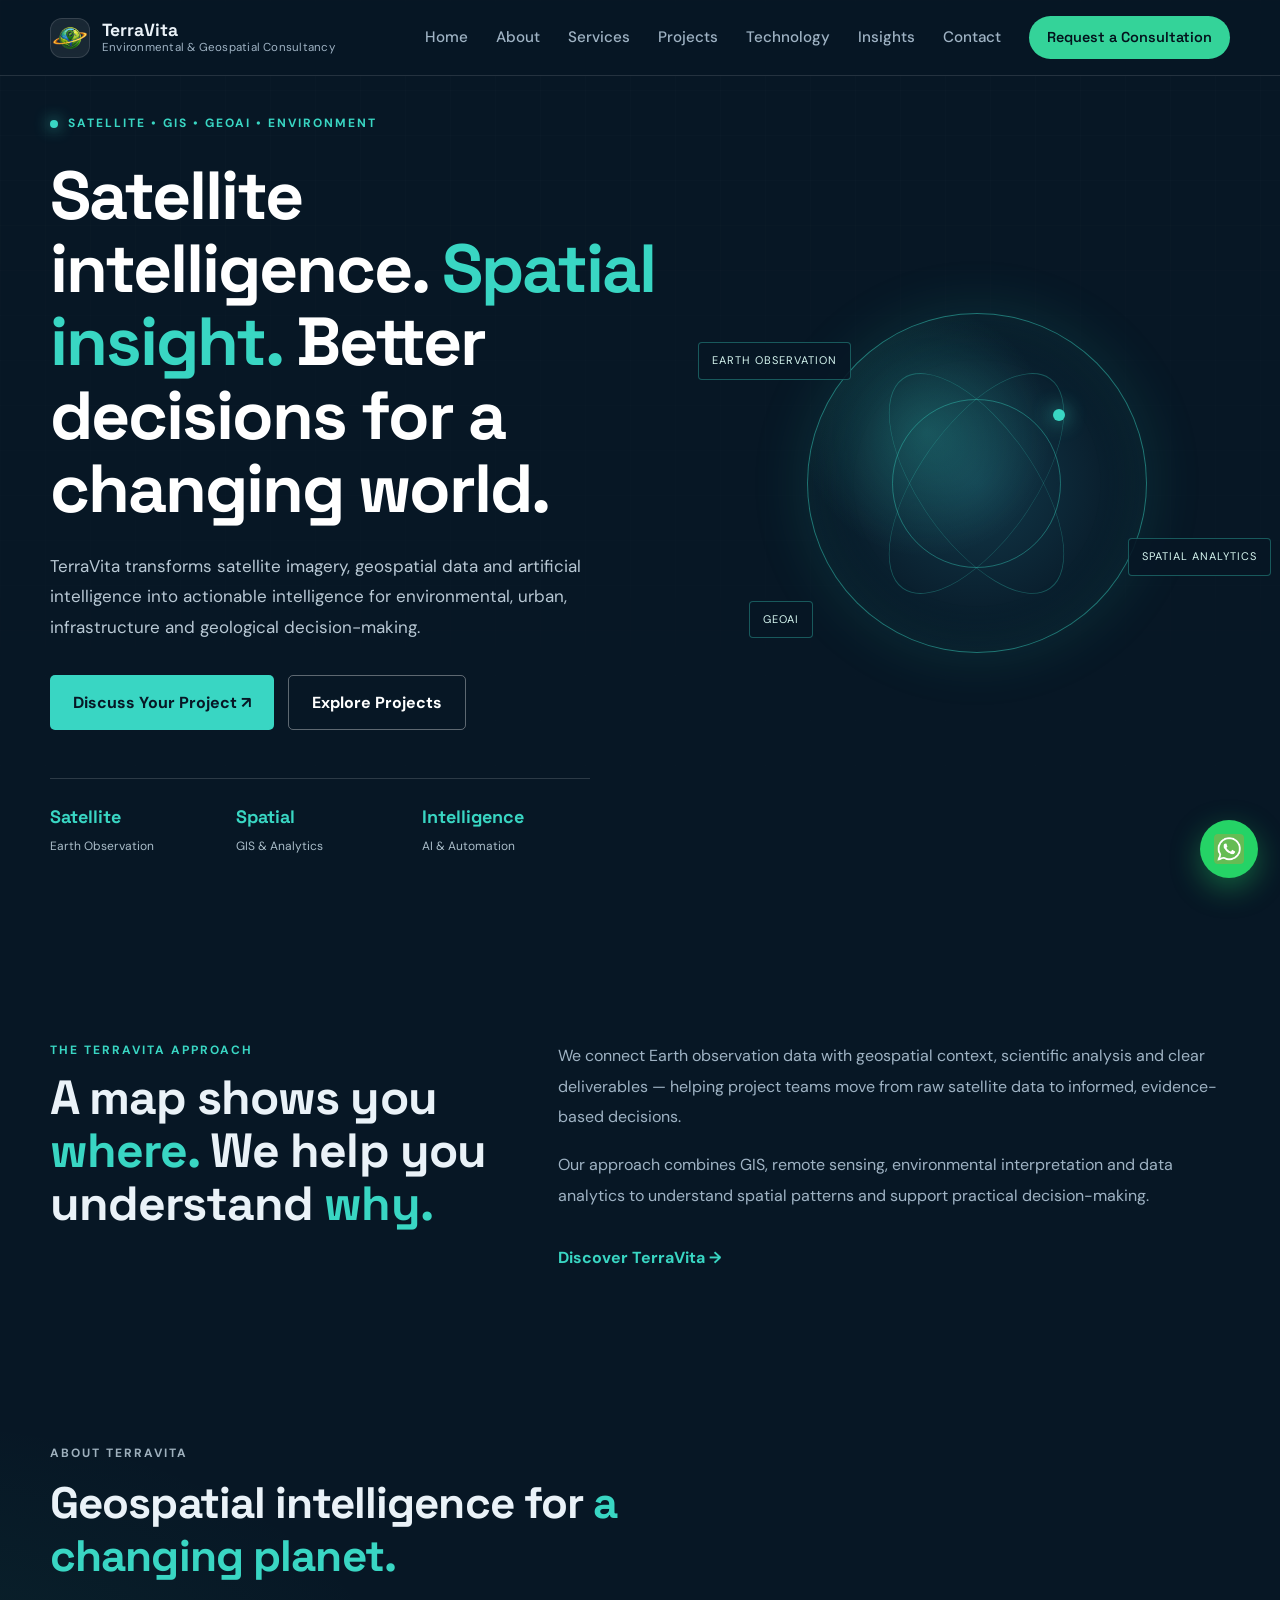
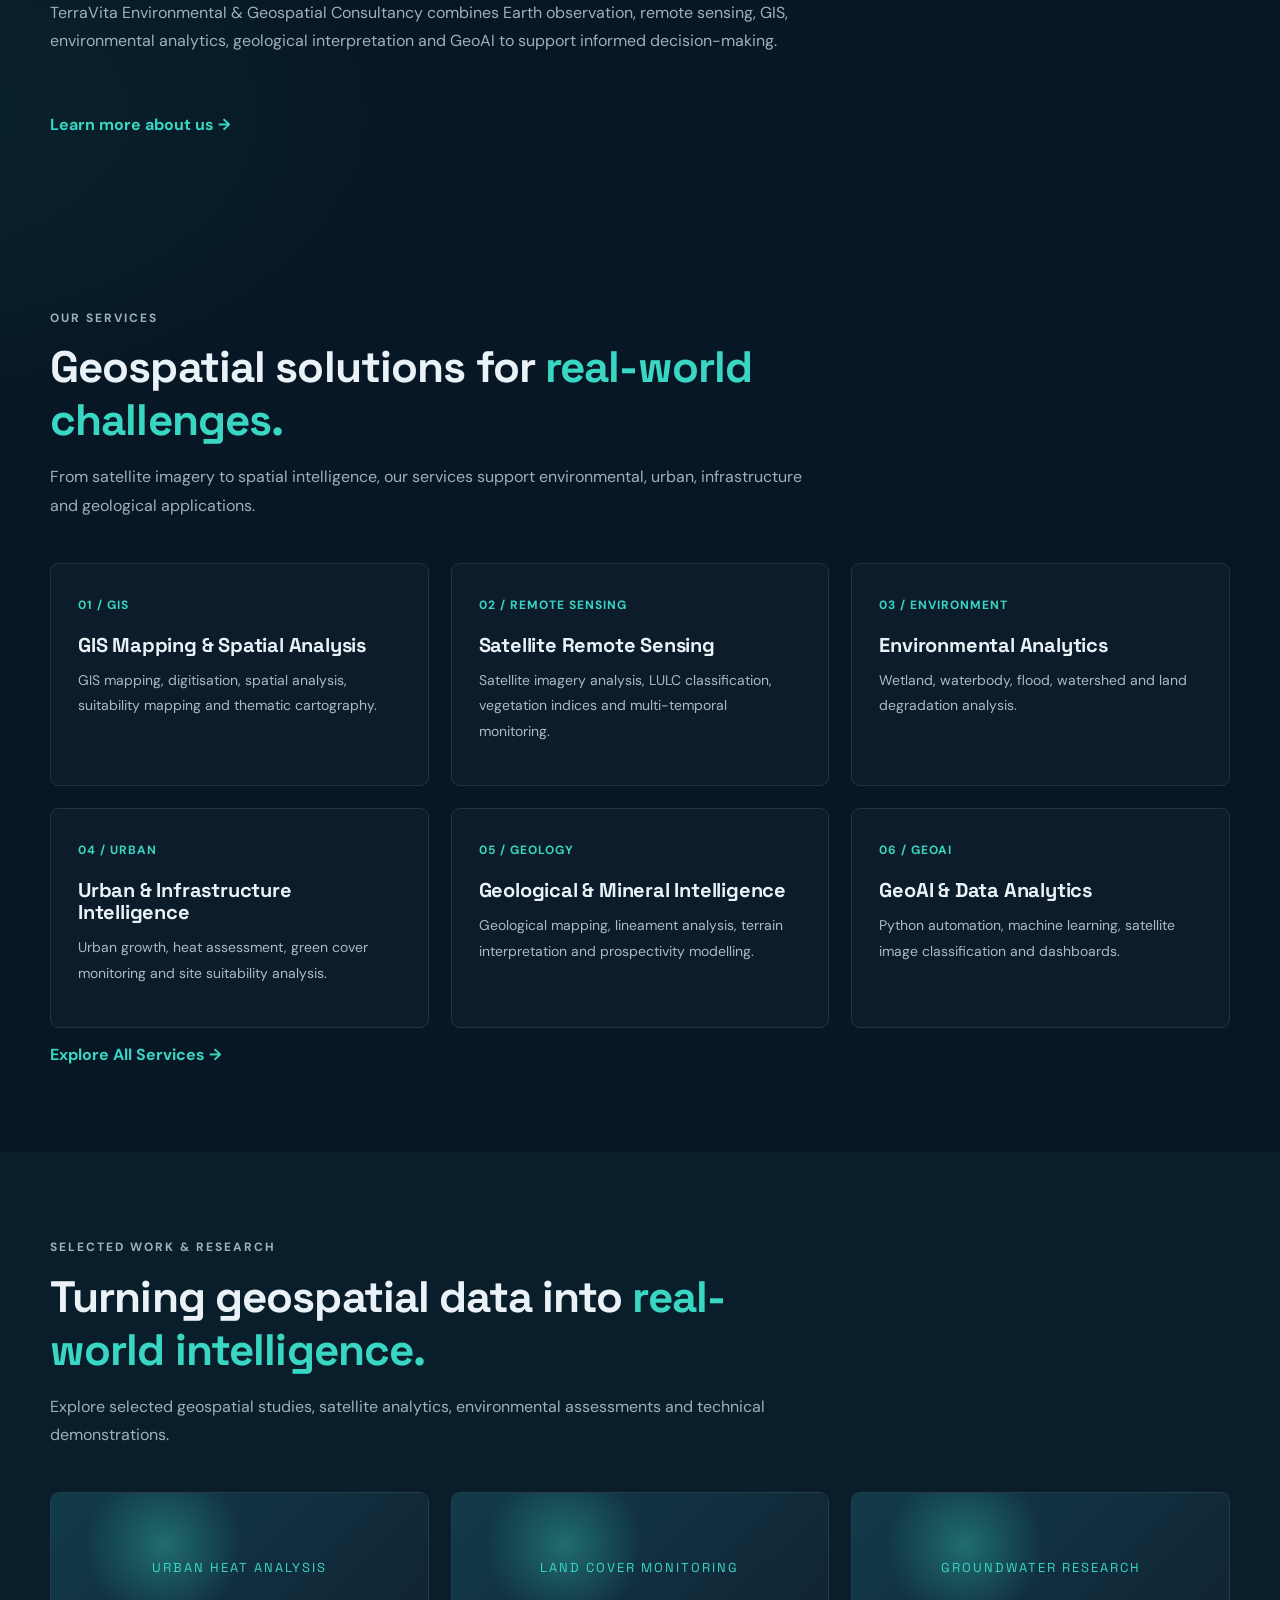
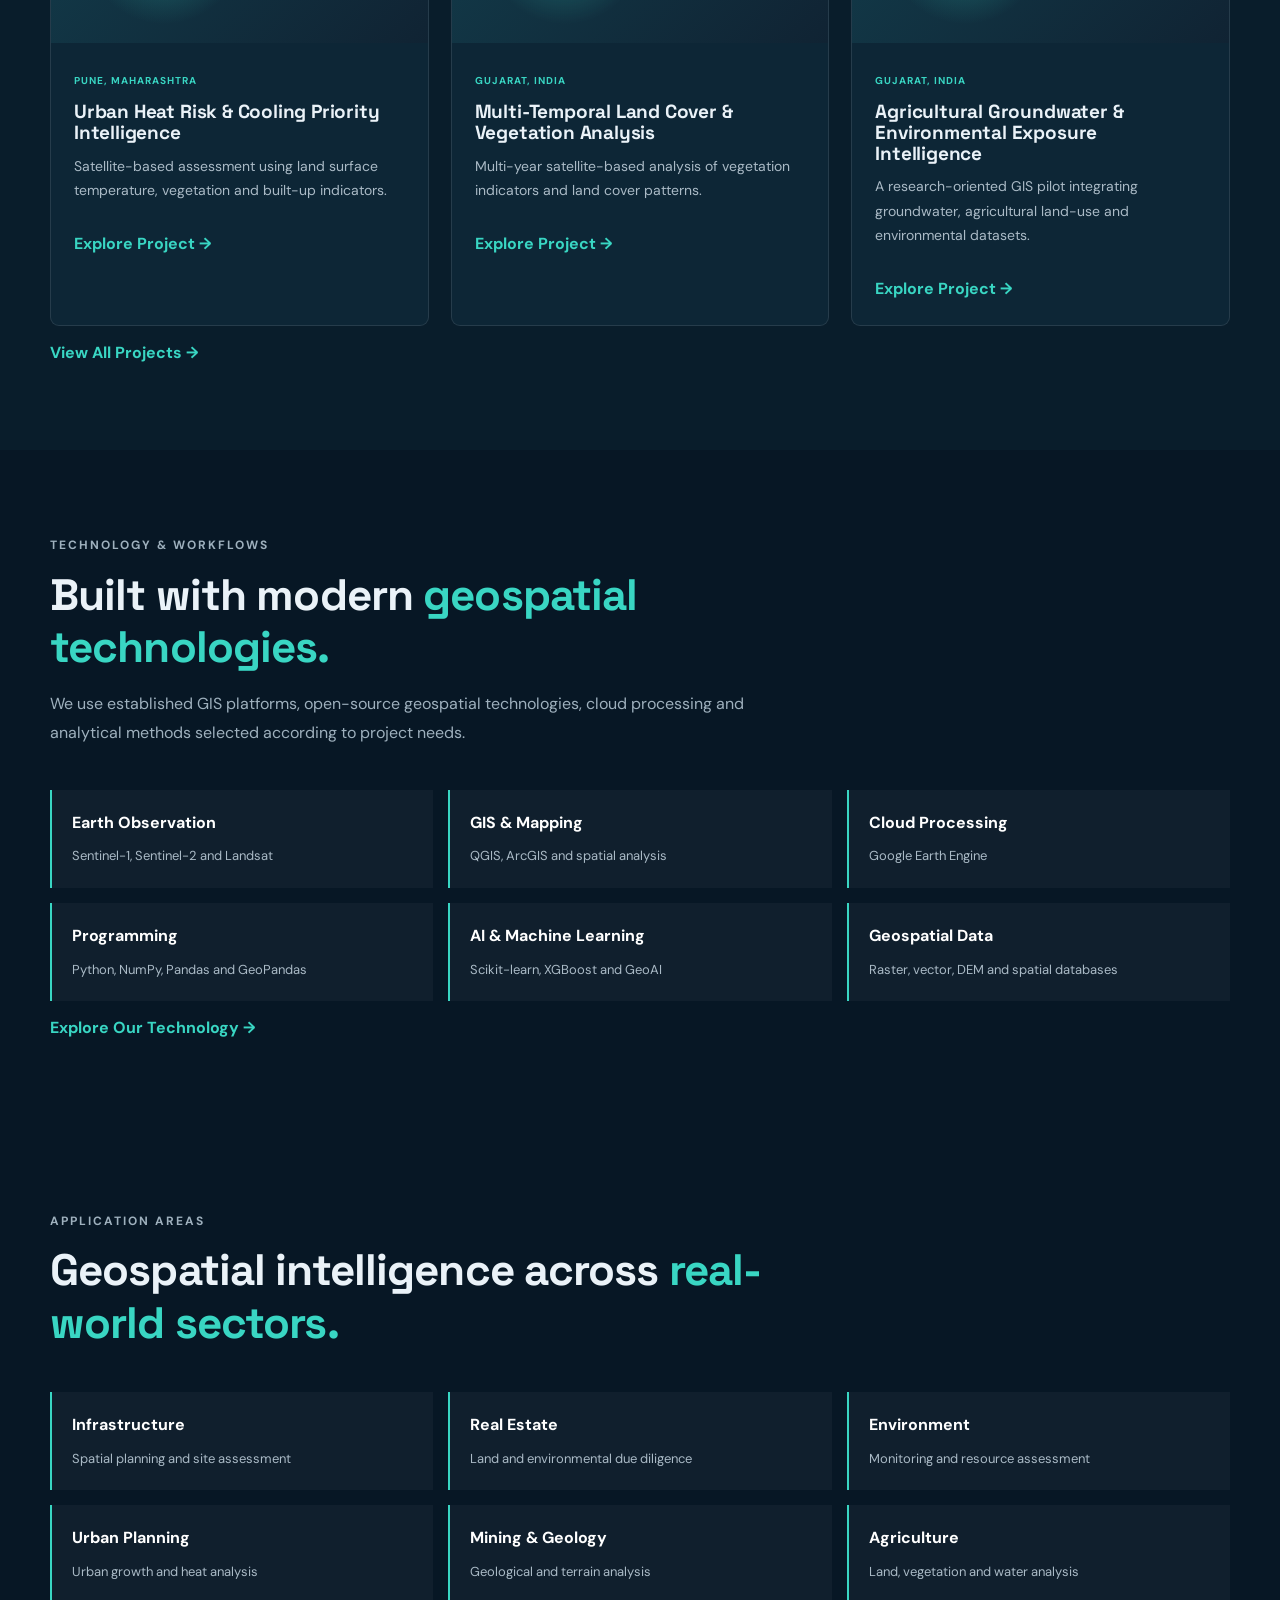
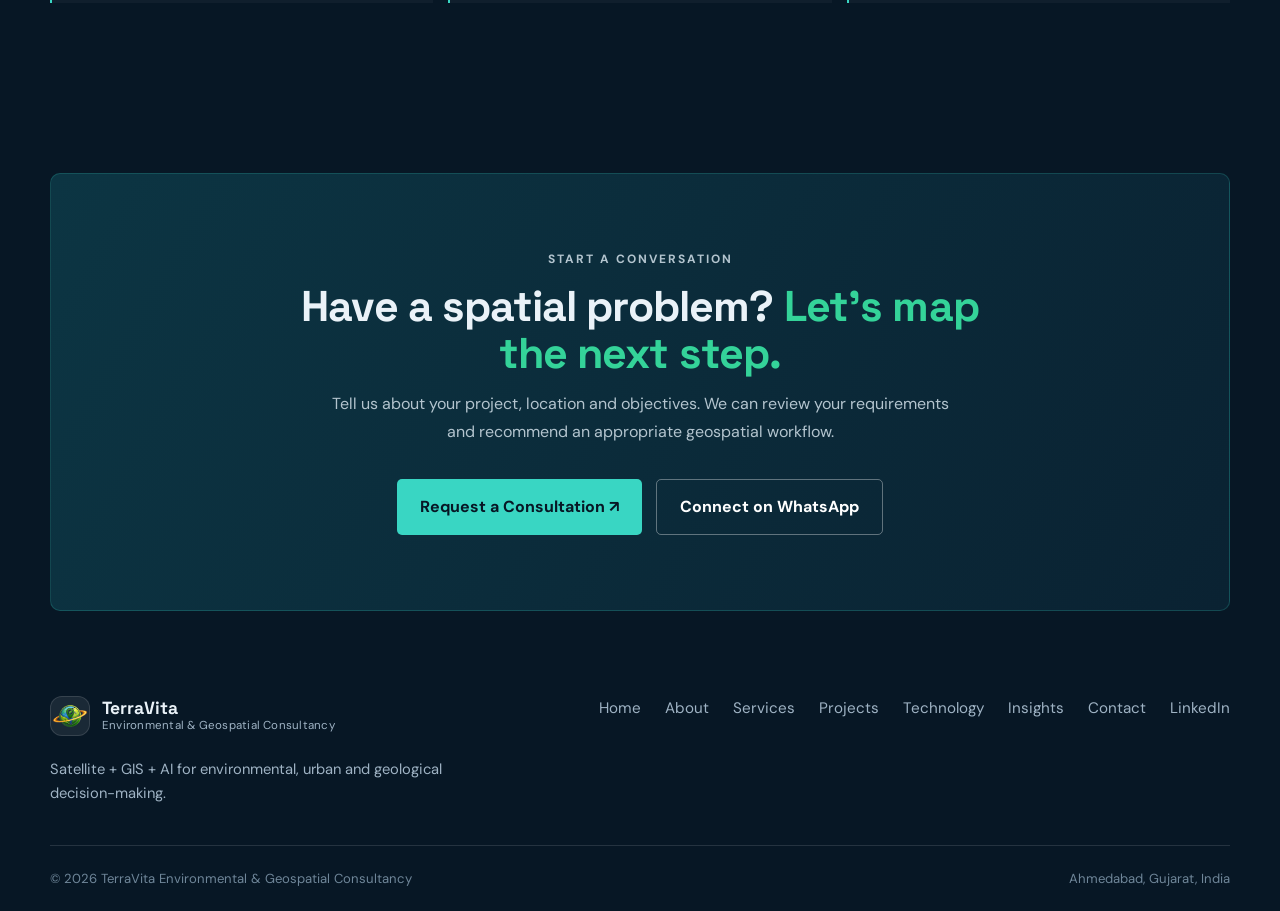
==== commit e04365a1: "Change greeting from 'Hello' to 'Goodbye'" ====
--- a/index.html
+++ b/index.html
@@ -5,15 +5,15 @@
   <meta charset="UTF-8">
   <meta name="viewport" content="width=device-width, initial-scale=1.0">
 
-  <meta name="description" content="TerraVita Environmental & Geospatial Consultancy delivers satellite intelligence, GIS mapping, remote sensing, environmental analytics, spatial modelling and GeoAI solutions.">
-
-  <meta name="keywords" content="TerraVita, GIS Consultancy, Remote Sensing, Geospatial Analytics, Environmental Consultancy, GeoAI, Satellite Imagery, India">
+  <title>TerraVita | Environmental & Geospatial Consultancy</title>
+
+  <meta name="description" content="TerraVita provides GIS mapping, satellite remote sensing, environmental analytics, spatial modelling and GeoAI solutions.">
+
+  <meta name="keywords" content="TerraVita, GIS, Remote Sensing, Geospatial Consultancy, Environmental Analytics, GeoAI">
 
   <meta name="author" content="TerraVita Environmental & Geospatial Consultancy">
   <meta name="theme-color" content="#071725">
 
-  <title>TerraVita | Environmental & Geospatial Intelligence</title>
-
   <link rel="canonical" href="https://terravita-giec.github.io/Website/">
 
   <link rel="preconnect" href="https://fonts.googleapis.com">
@@ -23,6 +23,458 @@
 
   <link rel="icon" type="image/png" href="images/favicon.png">
   <link rel="stylesheet" href="css/style.css">
+
+  <style>
+    /* ======================================
+       HOME PAGE STYLES
+    ====================================== */
+
+    .home-hero {
+      position: relative;
+      overflow: hidden;
+      padding: 110px 0 100px;
+      background: #071725;
+      color: #ffffff;
+    }
+
+    .home-hero-grid {
+      position: absolute;
+      inset: 0;
+      opacity: .15;
+      background-image:
+        linear-gradient(rgba(255,255,255,.08) 1px, transparent 1px),
+        linear-gradient(90deg, rgba(255,255,255,.08) 1px, transparent 1px);
+      background-size: 45px 45px;
+      mask-image: linear-gradient(to bottom, black, transparent);
+    }
+
+    .home-hero-inner {
+      position: relative;
+      z-index: 2;
+      display: grid;
+      grid-template-columns: 1.1fr .9fr;
+      align-items: center;
+      gap: 55px;
+    }
+
+    .home-eyebrow,
+    .home-kicker {
+      color: #39d6c3;
+      font-size: 12px;
+      font-weight: 700;
+      letter-spacing: 2px;
+      text-transform: uppercase;
+    }
+
+    .home-eyebrow {
+      display: inline-flex;
+      align-items: center;
+      gap: 10px;
+      margin-bottom: 25px;
+    }
+
+    .home-eyebrow::before {
+      content: "";
+      width: 8px;
+      height: 8px;
+      border-radius: 50%;
+      background: #39d6c3;
+      box-shadow: 0 0 15px #39d6c3;
+    }
+
+    .home-hero h1 {
+      max-width: 720px;
+      margin: 0 0 25px;
+      font-family: "Space Grotesk", sans-serif;
+      font-size: clamp(40px, 5.5vw, 68px);
+      line-height: 1.08;
+      letter-spacing: -2px;
+    }
+
+    .home-hero h1 span,
+    .home-section-heading span {
+      color: #39d6c3;
+    }
+
+    .home-hero-text {
+      max-width: 610px;
+      color: #b8c8d4;
+      font-size: 17px;
+      line-height: 1.8;
+    }
+
+    .home-actions {
+      display: flex;
+      flex-wrap: wrap;
+      gap: 14px;
+      margin-top: 32px;
+    }
+
+    .home-btn {
+      display: inline-flex;
+      align-items: center;
+      justify-content: center;
+      gap: 12px;
+      padding: 14px 23px;
+      border-radius: 5px;
+      text-decoration: none;
+      font-weight: 700;
+      transition: .25s ease;
+    }
+
+    .home-btn-primary {
+      background: #39d6c3;
+      color: #071725;
+    }
+
+    .home-btn-primary:hover {
+      background: #ffffff;
+      transform: translateY(-3px);
+    }
+
+    .home-btn-outline {
+      border: 1px solid rgba(255,255,255,.35);
+      color: #ffffff;
+    }
+
+    .home-btn-outline:hover {
+      border-color: #39d6c3;
+      color: #39d6c3;
+    }
+
+    .home-hero-visual {
+      min-height: 370px;
+      position: relative;
+      display: flex;
+      align-items: center;
+      justify-content: center;
+    }
+
+    .home-globe {
+      width: min(340px, 80vw);
+      aspect-ratio: 1;
+      position: relative;
+      border-radius: 50%;
+      border: 1px solid rgba(57,214,195,.5);
+      background:
+        radial-gradient(circle at 35% 35%, rgba(57,214,195,.25), transparent 40%),
+        radial-gradient(circle at center, #12394a, #071725 70%);
+      box-shadow:
+        0 0 60px rgba(57,214,195,.13),
+        inset 0 0 50px rgba(57,214,195,.12);
+    }
+
+    .home-globe::before,
+    .home-globe::after {
+      content: "";
+      position: absolute;
+      inset: 12%;
+      border: 1px solid rgba(57,214,195,.3);
+      border-radius: 50%;
+      transform: rotate(-35deg) scaleX(.45);
+    }
+
+    .home-globe::after {
+      transform: rotate(35deg) scaleX(.45);
+    }
+
+    .home-globe-ring {
+      position: absolute;
+      inset: 25%;
+      border: 1px solid rgba(57,214,195,.4);
+      border-radius: 50%;
+    }
+
+    .home-globe-dot {
+      position: absolute;
+      width: 12px;
+      height: 12px;
+      border-radius: 50%;
+      background: #39d6c3;
+      box-shadow: 0 0 20px #39d6c3;
+      top: 28%;
+      right: 24%;
+    }
+
+    .home-globe-label {
+      position: absolute;
+      padding: 9px 13px;
+      border: 1px solid rgba(57,214,195,.35);
+      border-radius: 4px;
+      background: rgba(7,23,37,.9);
+      color: #d7f7f1;
+      font-size: 11px;
+      letter-spacing: 1px;
+    }
+
+    .home-label-one {
+      top: 12%;
+      left: -5%;
+    }
+
+    .home-label-two {
+      right: -8%;
+      bottom: 25%;
+    }
+
+    .home-label-three {
+      left: 5%;
+      bottom: 8%;
+    }
+
+    .home-proof {
+      display: grid;
+      grid-template-columns: repeat(3, 1fr);
+      gap: 18px;
+      max-width: 540px;
+      margin-top: 48px;
+      padding-top: 24px;
+      border-top: 1px solid rgba(255,255,255,.15);
+    }
+
+    .home-proof strong {
+      display: block;
+      color: #39d6c3;
+      font-family: "Space Grotesk", sans-serif;
+      font-size: 18px;
+    }
+
+    .home-proof span {
+      display: block;
+      margin-top: 5px;
+      color: #aabdc9;
+      font-size: 12px;
+    }
+
+    .home-section {
+      padding: 85px 0;
+    }
+
+    .home-section-heading {
+      max-width: 760px;
+      margin-bottom: 42px;
+    }
+
+    .home-section-heading h2 {
+      margin: 12px 0 16px;
+      font-family: "Space Grotesk", sans-serif;
+      font-size: clamp(30px, 4vw, 44px);
+      line-height: 1.2;
+    }
+
+    .home-section-heading p {
+      color: #9eb0bd;
+      line-height: 1.8;
+    }
+
+    .home-intro-grid {
+      display: grid;
+      grid-template-columns: .8fr 1.2fr;
+      gap: 60px;
+      align-items: start;
+    }
+
+    .home-intro-copy {
+      color: #aabac6;
+      line-height: 1.9;
+    }
+
+    .home-intro-copy p {
+      margin-bottom: 18px;
+    }
+
+    .home-text-link {
+      display: inline-block;
+      margin-top: 14px;
+      color: #39d6c3;
+      font-weight: 700;
+      text-decoration: none;
+    }
+
+    .home-text-link:hover {
+      color: #ffffff;
+    }
+
+    .home-cards {
+      display: grid;
+      grid-template-columns: repeat(3, 1fr);
+      gap: 22px;
+    }
+
+    .home-card {
+      padding: 27px;
+      border: 1px solid rgba(255,255,255,.1);
+      border-radius: 9px;
+      background: rgba(255,255,255,.025);
+      transition: .25s ease;
+    }
+
+    .home-card:hover {
+      transform: translateY(-5px);
+      border-color: rgba(57,214,195,.55);
+      background: rgba(57,214,195,.045);
+    }
+
+    .home-card-number {
+      color: #39d6c3;
+      font-size: 12px;
+      font-weight: 700;
+      letter-spacing: 1px;
+    }
+
+    .home-card h3 {
+      margin: 18px 0 12px;
+      font-family: "Space Grotesk", sans-serif;
+      font-size: 20px;
+    }
+
+    .home-card p {
+      color: #aabac6;
+      font-size: 14px;
+      line-height: 1.8;
+    }
+
+    .home-projects {
+      background: #091d2b;
+    }
+
+    .home-project-card {
+      overflow: hidden;
+      border: 1px solid rgba(255,255,255,.1);
+      border-radius: 9px;
+      background: #0d2636;
+    }
+
+    .home-project-visual {
+      min-height: 150px;
+      display: flex;
+      align-items: center;
+      justify-content: center;
+      background:
+        radial-gradient(circle at 30% 35%, rgba(57,214,195,.35), transparent 28%),
+        linear-gradient(135deg, #123b4a, #102333);
+      color: #39d6c3;
+      font-family: "Space Grotesk", sans-serif;
+      font-size: 13px;
+      letter-spacing: 2px;
+    }
+
+    .home-project-content {
+      padding: 23px;
+    }
+
+    .home-project-content h3 {
+      margin: 10px 0;
+      font-family: "Space Grotesk", sans-serif;
+      font-size: 19px;
+    }
+
+    .home-project-content p {
+      color: #aabac6;
+      font-size: 14px;
+      line-height: 1.75;
+    }
+
+    .home-project-location {
+      color: #39d6c3;
+      font-size: 10px;
+      font-weight: 700;
+      letter-spacing: 1px;
+    }
+
+    .home-tech-grid {
+      display: grid;
+      grid-template-columns: repeat(3, 1fr);
+      gap: 15px;
+    }
+
+    .home-tech-item {
+      padding: 20px;
+      border-left: 2px solid #39d6c3;
+      background: rgba(255,255,255,.035);
+    }
+
+    .home-tech-item strong {
+      display: block;
+      margin-bottom: 7px;
+      color: #ffffff;
+    }
+
+    .home-tech-item span {
+      color: #aabac6;
+      font-size: 13px;
+      line-height: 1.7;
+    }
+
+    .home-cta {
+      padding: 75px 25px;
+      text-align: center;
+      background: linear-gradient(120deg, #0c3543, #0a2232);
+      border: 1px solid rgba(57,214,195,.2);
+      border-radius: 10px;
+    }
+
+    .home-cta h2 {
+      max-width: 700px;
+      margin: 12px auto;
+      font-family: "Space Grotesk", sans-serif;
+      font-size: clamp(30px, 4vw, 43px);
+    }
+
+    .home-cta p {
+      max-width: 620px;
+      margin: 0 auto;
+      color: #b3c4ce;
+      line-height: 1.8;
+    }
+
+    @media (max-width: 900px) {
+      .home-hero-inner,
+      .home-intro-grid {
+        grid-template-columns: 1fr;
+      }
+
+      .home-hero-visual {
+        min-height: 320px;
+      }
+
+      .home-cards,
+      .home-tech-grid {
+        grid-template-columns: repeat(2, 1fr);
+      }
+    }
+
+    @media (max-width: 600px) {
+      .home-hero {
+        padding: 75px 0;
+      }
+
+      .home-cards,
+      .home-tech-grid {
+        grid-template-columns: 1fr;
+      }
+
+      .home-proof {
+        gap: 10px;
+      }
+
+      .home-proof strong {
+        font-size: 15px;
+      }
+
+      .home-proof span {
+        font-size: 10px;
+      }
+
+      .home-label-one {
+        left: 0;
+      }
+
+      .home-label-two {
+        right: 0;
+      }
+    }
+  </style>
 </head>
 
 <body>
@@ -32,11 +484,9 @@
 ====================================== -->
 
 <header class="site-header" id="siteHeader">
-
   <div class="container nav-wrap">
 
     <a class="brand" href="index.html" aria-label="TerraVita home">
-
       <span class="brand-mark">
         <img src="images/favicon-64.png" alt="TerraVita logo">
       </span>
@@ -45,7 +495,6 @@
         <strong>TerraVita</strong>
         <small>Environmental & Geospatial Consultancy</small>
       </span>
-
     </a>
 
     <button
@@ -62,7 +511,6 @@
     </button>
 
     <nav class="main-nav" id="mainNav" aria-label="Main navigation">
-
       <a href="index.html">Home</a>
       <a href="about.html">About</a>
       <a href="services.html">Services</a>
@@ -71,86 +519,57 @@
       <a href="insights.html">Insights</a>
       <a href="contact.html">Contact</a>
 
-      <a class="nav-cta" href="#consultation">
+      <a class="nav-cta" href="contact.html#contact-form">
         Request a Consultation
       </a>
-
     </nav>
 
   </div>
-
 </header>
 
 
 <main>
 
 <!-- ======================================
-     HERO SECTION
-     SATELLITE + GIS + GEOAI
+     HOME HERO SECTION
 ====================================== -->
 
-<section class="hero" id="home">
-
-  <!-- Background effects -->
-
-  <div class="hero-grid"></div>
-  <div class="hero-glow"></div>
-
-  <div class="orbit orbit-a"></div>
-  <div class="orbit orbit-b"></div>
-
-  <!-- Satellite illustration -->
-
-  <div class="satellite" aria-hidden="true">
-    <div class="sat-body"></div>
-    <div class="panel panel-left"></div>
-    <div class="panel panel-right"></div>
-    <div class="antenna"></div>
-  </div>
-
-
-  <div class="container hero-inner">
-
-    <!-- Hero text -->
-
-    <div class="hero-copy reveal">
-
-      <p class="eyebrow">
-        <span></span>
+<section class="home-hero" id="home">
+
+  <div class="home-hero-grid"></div>
+
+  <div class="container home-hero-inner">
+
+    <div class="home-hero-content">
+
+      <p class="home-eyebrow">
         SATELLITE • GIS • GEOAI • ENVIRONMENT
       </p>
 
       <h1>
-        Satellite intelligence.<br>
-        <em>Spatial insight.</em><br>
+        Satellite intelligence.
+        <span>Spatial insight.</span>
         Better decisions for a changing world.
       </h1>
 
-      <p class="hero-lead">
+      <p class="home-hero-text">
         TerraVita transforms satellite imagery, geospatial data
         and artificial intelligence into actionable intelligence
         for environmental, urban, infrastructure and geological
         decision-making.
       </p>
 
-      <div class="hero-actions">
-
-        <a class="btn btn-primary" href="#consultation">
-          Discuss Your Project
-          <span>↗</span>
+      <div class="home-actions">
+        <a href="contact.html#contact-form" class="home-btn home-btn-primary">
+          Discuss Your Project ↗
         </a>
 
-        <a class="btn btn-ghost" href="projects.html">
+        <a href="projects.html" class="home-btn home-btn-outline">
           Explore Projects
         </a>
-
-      </div>
-
-
-      <!-- Capability highlights -->
-
-      <div class="hero-proof">
-
+      </div>
+
+      <div class="home-proof">
         <div>
           <strong>Satellite</strong>
           <span>Earth Observation</span>
@@ -165,72 +584,23 @@
           <strong>Intelligence</strong>
           <span>AI & Automation</span>
         </div>
-
-      </div>
-
-    </div>
-
-
-    <!-- Geospatial dashboard visual -->
-
-    <div
-      class="hero-dashboard reveal"
-      role="img"
-      aria-label="Illustrative geospatial analytics dashboard showing vegetation, land surface temperature and built-up indicators"
-    >
-
-      <div class="dash-top">
-        <span>GEOSPATIAL ANALYTICS / CONCEPT</span>
-        <b>●</b>
-      </div>
-
-      <div class="map-scene">
-
-        <div class="map-lines"></div>
-
-        <div class="map-road r1"></div>
-        <div class="map-road r2"></div>
-        <div class="map-road r3"></div>
-
-        <div class="heat h1"></div>
-        <div class="heat h2"></div>
-        <div class="heat h3"></div>
-
-        <div class="map-pin">
-          <span></span>
-        </div>
-
-        <div class="scan-line"></div>
-
-      </div>
-
-      <div class="dash-bottom">
-
-        <div>
-          <span>NDVI</span>
-          <strong>0.72</strong>
-        </div>
-
-        <div>
-          <span>LST</span>
-          <strong>34.8°C</strong>
-        </div>
-
-        <div>
-          <span>BUILT-UP</span>
-          <strong>41.2%</strong>
-        </div>
-
-      </div>
-
-    </div>
-
-  </div>
-
-
-  <div class="scroll-cue">
-    SCROLL TO EXPLORE
-    <span>↓</span>
+      </div>
+
+    </div>
+
+    <div class="home-hero-visual" aria-label="Illustrative geospatial globe">
+
+      <div class="home-globe">
+        <div class="home-globe-ring"></div>
+        <div class="home-globe-dot"></div>
+      </div>
+
+      <span class="home-globe-label home-label-one">EARTH OBSERVATION</span>
+      <span class="home-globe-label home-label-two">SPATIAL ANALYTICS</span>
+      <span class="home-globe-label home-label-three">GEOAI</span>
+
+    </div>
+
   </div>
 
 </section>
@@ -240,25 +610,37 @@
      TERRAVITA APPROACH
 ====================================== -->
 
-<section class="statement">
-
-  <div class="container statement-grid">
-
-    <p class="section-kicker">
-      THE TERRAVITA APPROACH
-    </p>
-
-    <h2>
-      A map shows you <span>where.</span><br>
-      We help you understand <span>why.</span>
-    </h2>
-
-    <p>
-      We connect Earth observation data with geospatial context,
-      scientific analysis and clear deliverables — helping
-      project teams move from raw satellite data to informed,
-      evidence-based decisions.
-    </p>
+<section class="home-section">
+
+  <div class="container home-intro-grid">
+
+    <div>
+      <p class="home-kicker">THE TERRAVITA APPROACH</p>
+
+      <h2 class="home-section-heading">
+        A map shows you <span>where.</span>
+        We help you understand <span>why.</span>
+      </h2>
+    </div>
+
+    <div class="home-intro-copy">
+      <p>
+        We connect Earth observation data with geospatial context,
+        scientific analysis and clear deliverables — helping
+        project teams move from raw satellite data to informed,
+        evidence-based decisions.
+      </p>
+
+      <p>
+        Our approach combines GIS, remote sensing, environmental
+        interpretation and data analytics to understand spatial
+        patterns and support practical decision-making.
+      </p>
+
+      <a href="about.html" class="home-text-link">
+        Discover TerraVita →
+      </a>
+    </div>
 
   </div>
 
@@ -266,54 +648,32 @@
 
 
 <!-- ======================================
-     ABOUT TERRAVITA
+     ABOUT PREVIEW
 ====================================== -->
 
-<section class="section about" id="about">
-
-  <div class="container split">
-
-    <div class="reveal">
-
-      <p class="section-kicker">
-        ABOUT TERRAVITA
-      </p>
+<section class="home-section">
+
+  <div class="container">
+
+    <div class="home-section-heading">
+      <p class="home-kicker">ABOUT TERRAVITA</p>
 
       <h2>
-        Spatial intelligence for a changing planet.
+        Geospatial intelligence for
+        <span>a changing planet.</span>
       </h2>
 
-    </div>
-
-
-    <div class="about-copy reveal">
-
-      <p class="large">
+      <p>
         TerraVita Environmental & Geospatial Consultancy
         combines Earth observation, remote sensing, GIS,
         environmental analytics, geological interpretation
         and GeoAI to support informed decision-making.
       </p>
-
-      <p>
-        We develop geospatial workflows around real-world
-        project requirements: identifying land-use changes,
-        understanding environmental constraints, assessing
-        site conditions, mapping spatial risks and interpreting
-        complex geographical information.
-      </p>
-
-      <p>
-        Our focus is to transform spatial data into meaningful
-        maps, analytical insights, technical reports and
-        decision-support solutions.
-      </p>
-
-      <a class="text-link" href="#consultation">
-        Start a conversation →
-      </a>
-
-    </div>
+    </div>
+
+    <a href="about.html" class="home-text-link">
+      Learn more about us →
+    </a>
 
   </div>
 
@@ -321,639 +681,235 @@
 
 
 <!-- ======================================
-     SERVICES SECTION
-     Keep your existing services section here.
+     SERVICES PREVIEW
 ====================================== -->
 
-
-<!-- ======================================
-     TERRAVITA SERVICES SECTION
-====================================== -->
-
-<section class="section services" id="services">
+<section class="home-section">
 
   <div class="container">
 
-    <!-- Section heading -->
-
-    <div class="services-heading reveal">
-
-      <p class="section-kicker">
-        WHAT WE DO
-      </p>
+    <div class="home-section-heading">
+      <p class="home-kicker">OUR SERVICES</p>
 
       <h2>
         Geospatial solutions for
         <span>real-world challenges.</span>
       </h2>
 
-      <p class="services-intro">
+      <p>
         From satellite imagery to spatial intelligence,
-        TerraVita delivers GIS, remote sensing and
-        AI-powered analytical solutions for environmental,
-        urban, infrastructure and geological applications.
+        our services support environmental, urban,
+        infrastructure and geological applications.
       </p>
-
-    </div>
-
-
-    <!-- Services grid -->
-
-    <div class="services-grid reveal">
-
-      <!-- SERVICE 01 -->
-
-      <article class="service-card">
-
-        <div class="service-icon" aria-hidden="true">
-          <svg viewBox="0 0 48 48" fill="none">
-            <path d="M6 12L18 6L31 12L42 7V36L30 42L17 36L6 41V12Z"
-              stroke="currentColor" stroke-width="1.7"/>
-            <path d="M18 6V36M31 12V42"
-              stroke="currentColor" stroke-width="1.7"/>
-            <circle cx="24" cy="23" r="5"
-              stroke="currentColor" stroke-width="1.7"/>
-          </svg>
-        </div>
-
-        <span class="service-number">01 / GIS</span>
-
+    </div>
+
+    <div class="home-cards">
+
+      <article class="home-card">
+        <span class="home-card-number">01 / GIS</span>
         <h3>GIS Mapping & Spatial Analysis</h3>
-
         <p>
-          Transform geographical data into accurate,
-          structured maps and spatial insights for
-          planning, assessment and decision-making.
+          GIS mapping, digitisation, spatial analysis,
+          suitability mapping and thematic cartography.
         </p>
-
-        <ul>
-          <li>GIS mapping and digitisation</li>
-          <li>CAD-to-GIS conversion</li>
-          <li>Spatial analysis and suitability mapping</li>
-          <li>Terrain and watershed analysis</li>
-          <li>Cartography and thematic mapping</li>
-        </ul>
-
-        <a class="text-link" href="#consultation">
-          Discuss GIS Services →
-        </a>
-
       </article>
 
-
-      <!-- SERVICE 02 -->
-
-      <article class="service-card">
-
-        <div class="service-icon" aria-hidden="true">
-          <svg viewBox="0 0 48 48" fill="none">
-            <circle cx="24" cy="24" r="17"
-              stroke="currentColor" stroke-width="1.7"/>
-            <ellipse cx="24" cy="24" rx="8" ry="17"
-              stroke="currentColor" stroke-width="1.7"/>
-            <path d="M8 18H40M8 30H40"
-              stroke="currentColor" stroke-width="1.7"/>
-            <path d="M13 11L35 37M35 11L13 37"
-              stroke="currentColor" stroke-width="1.2" opacity=".5"/>
-          </svg>
-        </div>
-
-        <span class="service-number">02 / REMOTE SENSING</span>
-
-        <h3>Satellite Remote Sensing & Earth Observation</h3>
-
+      <article class="home-card">
+        <span class="home-card-number">02 / REMOTE SENSING</span>
+        <h3>Satellite Remote Sensing</h3>
         <p>
-          Extract meaningful information from satellite
-          imagery to monitor land, water, vegetation
-          and environmental changes over time.
+          Satellite imagery analysis, LULC classification,
+          vegetation indices and multi-temporal monitoring.
         </p>
-
-        <ul>
-          <li>Sentinel-1, Sentinel-2 and Landsat analysis</li>
-          <li>Land Use / Land Cover classification</li>
-          <li>NDVI, NDWI, MNDWI and LST analysis</li>
-          <li>Multi-temporal change detection</li>
-          <li>Drone imagery and orthomosaic workflows</li>
-        </ul>
-
-        <a class="text-link" href="#consultation">
-          Discuss Remote Sensing →
-        </a>
-
       </article>
 
-
-      <!-- SERVICE 03 -->
-
-      <article class="service-card">
-
-        <div class="service-icon" aria-hidden="true">
-          <svg viewBox="0 0 48 48" fill="none">
-            <path d="M24 5V43M5 24H43"
-              stroke="currentColor" stroke-width="1.7"/>
-            <circle cx="24" cy="24" r="17"
-              stroke="currentColor" stroke-width="1.7"/>
-            <circle cx="24" cy="24" r="10"
-              stroke="currentColor" stroke-width="1.7"/>
-            <path d="M24 14L28 24L24 34L20 24L24 14Z"
-              stroke="currentColor" stroke-width="1.5"/>
-          </svg>
-        </div>
-
-        <span class="service-number">03 / ENVIRONMENT</span>
-
-        <h3>Environmental & Natural Resource Analytics</h3>
-
+      <article class="home-card">
+        <span class="home-card-number">03 / ENVIRONMENT</span>
+        <h3>Environmental Analytics</h3>
         <p>
-          Support environmental assessment and natural
-          resource planning through satellite monitoring,
-          spatial modelling and geospatial interpretation.
+          Wetland, waterbody, flood, watershed and
+          land degradation analysis.
         </p>
-
-        <ul>
-          <li>Wetland and waterbody mapping</li>
-          <li>Flood and inundation assessment</li>
-          <li>Groundwater and watershed studies</li>
-          <li>Land degradation and erosion analysis</li>
-          <li>Environmental change monitoring</li>
-        </ul>
-
-        <a class="text-link" href="#consultation">
-          Discuss Environmental Projects →
-        </a>
-
       </article>
 
-
-      <!-- SERVICE 04 -->
-
-      <article class="service-card">
-
-        <div class="service-icon" aria-hidden="true">
-          <svg viewBox="0 0 48 48" fill="none">
-            <path d="M6 40H42M9 40V23L19 14V40M19 40V9L30 16V40M30 40V22L40 15V40"
-              stroke="currentColor" stroke-width="1.7"/>
-            <path d="M14 28H15M24 20H25M35 29H36"
-              stroke="currentColor" stroke-width="2.5"
-              stroke-linecap="round"/>
-            <path d="M6 17L15 8L25 13L39 5"
-              stroke="currentColor" stroke-width="1.7"/>
-          </svg>
-        </div>
-
-        <span class="service-number">04 / URBAN & INFRASTRUCTURE</span>
-
+      <article class="home-card">
+        <span class="home-card-number">04 / URBAN</span>
         <h3>Urban & Infrastructure Intelligence</h3>
-
         <p>
-          Provide spatial insights for urban development,
-          infrastructure planning, site evaluation and
-          sustainable land-use decisions.
+          Urban growth, heat assessment, green cover
+          monitoring and site suitability analysis.
         </p>
-
-        <ul>
-          <li>Urban growth and sprawl analysis</li>
-          <li>Urban heat island assessment</li>
-          <li>Green cover and built-up monitoring</li>
-          <li>Infrastructure and corridor mapping</li>
-          <li>Site suitability and spatial risk mapping</li>
-        </ul>
-
-        <a class="text-link" href="#consultation">
-          Discuss Urban Analytics →
-        </a>
-
       </article>
 
-
-      <!-- SERVICE 05 -->
-
-      <article class="service-card">
-
-        <div class="service-icon" aria-hidden="true">
-          <svg viewBox="0 0 48 48" fill="none">
-            <path d="M5 38L15 18L22 29L29 10L43 38H5Z"
-              stroke="currentColor" stroke-width="1.7"
-              stroke-linejoin="round"/>
-            <path d="M15 18L19 24M29 10L33 19"
-              stroke="currentColor" stroke-width="1.7"/>
-            <circle cx="35" cy="9" r="3"
-              stroke="currentColor" stroke-width="1.7"/>
-            <path d="M8 43H40"
-              stroke="currentColor" stroke-width="1.7"/>
-          </svg>
-        </div>
-
-        <span class="service-number">05 / GEOLOGY & MINING</span>
-
+      <article class="home-card">
+        <span class="home-card-number">05 / GEOLOGY</span>
         <h3>Geological & Mineral Intelligence</h3>
-
         <p>
-          Integrate geological, terrain and satellite
-          datasets to support mineral exploration,
-          geological interpretation and resource studies.
+          Geological mapping, lineament analysis,
+          terrain interpretation and prospectivity modelling.
         </p>
-
-        <ul>
-          <li>Geological and lithological mapping</li>
-          <li>Lineament and structural analysis</li>
-          <li>Mineral prospectivity modelling</li>
-          <li>Terrain and geomorphological analysis</li>
-          <li>GIS-based geological data integration</li>
-        </ul>
-
-        <a class="text-link" href="#consultation">
-          Discuss Geological Projects →
-        </a>
-
       </article>
 
-
-      <!-- SERVICE 06 -->
-
-      <article class="service-card">
-
-        <div class="service-icon" aria-hidden="true">
-          <svg viewBox="0 0 48 48" fill="none">
-            <rect x="7" y="7" width="34" height="34" rx="4"
-              stroke="currentColor" stroke-width="1.7"/>
-            <path d="M15 32L22 24L27 28L35 17"
-              stroke="currentColor" stroke-width="1.7"/>
-            <circle cx="15" cy="32" r="2"
-              fill="currentColor"/>
-            <circle cx="22" cy="24" r="2"
-              fill="currentColor"/>
-            <circle cx="27" cy="28" r="2"
-              fill="currentColor"/>
-            <circle cx="35" cy="17" r="2"
-              fill="currentColor"/>
-            <path d="M15 14H33"
-              stroke="currentColor" stroke-width="1.5"/>
-          </svg>
-        </div>
-
-        <span class="service-number">06 / GEOAI & DATA</span>
-
-        <h3>GeoAI, Data Analytics & Automation</h3>
-
+      <article class="home-card">
+        <span class="home-card-number">06 / GEOAI</span>
+        <h3>GeoAI & Data Analytics</h3>
         <p>
-          Combine geospatial data, Python programming
-          and machine learning to develop reproducible
-          analytical workflows and decision-support tools.
+          Python automation, machine learning,
+          satellite image classification and dashboards.
         </p>
-
-        <ul>
-          <li>Machine learning for satellite imagery</li>
-          <li>Land cover classification and prediction</li>
-          <li>Python-based GIS automation</li>
-          <li>Google Earth Engine applications</li>
-          <li>Spatial dashboards and analytical reporting</li>
-        </ul>
-
-        <a class="text-link" href="#consultation">
-          Discuss GeoAI Solutions →
-        </a>
-
       </article>
 
     </div>
 
-
-    <!-- Services CTA -->
-
-    <div class="services-cta reveal">
-
-      <p>
-        Have a specific geospatial or environmental challenge?
-      </p>
-
-      <a class="btn btn-primary" href="#consultation">
-        Let's Discuss Your Project
-        <span>↗</span>
-      </a>
-
-    </div>
+    <a href="services.html" class="home-text-link">
+      Explore All Services →
+    </a>
 
   </div>
 
 </section>
 
 
-
 <!-- ======================================
-     PROJECTS SECTION
-     Keep your existing project section here.
+     SELECTED PROJECTS PREVIEW
 ====================================== -->
 
-
-
-<section class="tv-projects" id="projects">
+<section class="home-section home-projects">
+
   <div class="container">
 
-    <div class="tv-projects-heading">
-      <span class="tv-eyebrow">SELECTED WORK & RESEARCH</span>
+    <div class="home-section-heading">
+      <p class="home-kicker">SELECTED WORK & RESEARCH</p>
+
       <h2>
         Turning geospatial data into
         <span>real-world intelligence.</span>
       </h2>
+
       <p>
-        Explore TerraVita's geospatial studies, satellite analytics,
-        environmental assessments and technology-driven demonstrations.
+        Explore selected geospatial studies, satellite analytics,
+        environmental assessments and technical demonstrations.
       </p>
     </div>
 
-    <div class="tv-projects-grid">
-
-      <!-- PROJECT 01 -->
-      <article class="tv-project-card">
-        <div class="tv-project-visual tv-heat">
-          <span class="tv-project-index">01 / URBAN</span>
-          <span class="tv-project-type">HEAT RISK ANALYSIS</span>
-          <div class="tv-map-art heat-art">
-            <span class="heat-zone hz-1"></span>
-            <span class="heat-zone hz-2"></span>
-            <span class="heat-zone hz-3"></span>
-            <span class="heat-road"></span>
-            <span class="heat-road heat-road-2"></span>
-          </div>
-          <span class="tv-visual-caption">LAND SURFACE TEMPERATURE</span>
+    <div class="home-cards">
+
+      <article class="home-project-card">
+        <div class="home-project-visual">
+          URBAN HEAT ANALYSIS
         </div>
-
-        <div class="tv-project-content">
-          <span class="tv-project-location">PUNE, MAHARASHTRA, INDIA</span>
+        <div class="home-project-content">
+          <span class="home-project-location">PUNE, MAHARASHTRA</span>
           <h3>Urban Heat Risk & Cooling Priority Intelligence</h3>
           <p>
-            A satellite-based urban heat assessment using Land Surface
-            Temperature, vegetation and built-up indicators to identify
-            heat patterns and potential cooling priorities.
+            Satellite-based assessment using land surface
+            temperature, vegetation and built-up indicators.
           </p>
-          <div class="tv-project-tags">
-            <span>Google Earth Engine</span>
-            <span>LST</span>
-            <span>NDVI</span>
-            <span>GIS</span>
-          </div>
-          <a href="projects.html" class="tv-project-link">
-            Explore Project <span>→</span>
-          </a>
+          <a href="projects.html" class="home-text-link">Explore Project →</a>
         </div>
       </article>
 
-      <!-- PROJECT 02 -->
-      <article class="tv-project-card">
-        <div class="tv-project-visual tv-land">
-          <span class="tv-project-index">02 / LAND USE</span>
-          <span class="tv-project-type">CHANGE MONITORING</span>
-          <div class="tv-map-art land-art">
-            <span class="land-patch lp-1"></span>
-            <span class="land-patch lp-2"></span>
-            <span class="land-patch lp-3"></span>
-            <span class="land-patch lp-4"></span>
-            <span class="land-patch lp-5"></span>
-            <span class="land-patch lp-6"></span>
-          </div>
-          <span class="tv-visual-caption">MULTI-TEMPORAL LAND COVER</span>
+      <article class="home-project-card">
+        <div class="home-project-visual">
+          LAND COVER MONITORING
         </div>
-
-        <div class="tv-project-content">
-          <span class="tv-project-location">GUJARAT, INDIA</span>
+        <div class="home-project-content">
+          <span class="home-project-location">GUJARAT, INDIA</span>
           <h3>Multi-Temporal Land Cover & Vegetation Analysis</h3>
           <p>
-            A regional satellite-based study using multi-year vegetation
-            indicators and geospatial analysis to understand changes
-            in land cover and vegetation patterns.
+            Multi-year satellite-based analysis of vegetation
+            indicators and land cover patterns.
           </p>
-          <div class="tv-project-tags">
-            <span>Sentinel-2</span>
-            <span>NDVI</span>
-            <span>LULC</span>
-            <span>Python</span>
-          </div>
-          <a href="projects.html" class="tv-project-link">
-            Explore Project <span>→</span>
-          </a>
+          <a href="projects.html" class="home-text-link">Explore Project →</a>
         </div>
       </article>
 
-      <!-- PROJECT 03 -->
-      <article class="tv-project-card">
-        <div class="tv-project-visual tv-groundwater">
-          <span class="tv-project-index">03 / GROUNDWATER</span>
-          <span class="tv-project-type">ENVIRONMENTAL RESEARCH PILOT</span>
-          <div class="tv-map-art water-art">
-            <span class="water-ring wr-1"></span>
-            <span class="water-ring wr-2"></span>
-            <span class="water-ring wr-3"></span>
-            <span class="water-point wp-1"></span>
-            <span class="water-point wp-2"></span>
-            <span class="water-point wp-3"></span>
-          </div>
-          <span class="tv-visual-caption">GROUNDWATER & EXPOSURE</span>
+      <article class="home-project-card">
+        <div class="home-project-visual">
+          GROUNDWATER RESEARCH
         </div>
-
-        <div class="tv-project-content">
-          <span class="tv-project-location">GUJARAT, INDIA</span>
+        <div class="home-project-content">
+          <span class="home-project-location">GUJARAT, INDIA</span>
           <h3>Agricultural Groundwater & Environmental Exposure Intelligence</h3>
           <p>
-            A research-oriented GIS pilot designed to integrate
-            groundwater quality, agricultural land-use and environmental
-            datasets for spatial exposure assessment.
+            A research-oriented GIS pilot integrating groundwater,
+            agricultural land-use and environmental datasets.
           </p>
-          <div class="tv-project-tags">
-            <span>CGWB Data</span>
-            <span>Groundwater</span>
-            <span>GIS</span>
-            <span>Research</span>
-          </div>
-          <a href="#consultation" class="tv-project-link">
-            Discuss Research Projects <span>→</span>
-          </a>
+          <a href="projects.html" class="home-text-link">Explore Project →</a>
         </div>
       </article>
 
-      <!-- PROJECT 04 -->
-      <article class="tv-project-card">
-        <div class="tv-project-visual tv-vegetation">
-          <span class="tv-project-index">04 / VEGETATION</span>
-          <span class="tv-project-type">MULTI-YEAR NDVI ANALYSIS</span>
-          <div class="tv-map-art vegetation-art">
-            <span class="veg-patch vp-1"></span>
-            <span class="veg-patch vp-2"></span>
-            <span class="veg-patch vp-3"></span>
-            <span class="veg-patch vp-4"></span>
-            <span class="veg-patch vp-5"></span>
-          </div>
-          <span class="tv-visual-caption">VEGETATION CHANGE</span>
-        </div>
-
-        <div class="tv-project-content">
-          <span class="tv-project-location">BENGALURU, KARNATAKA, INDIA</span>
-          <h3>Urban Vegetation Change Assessment</h3>
-          <p>
-            A satellite-based vegetation assessment examining
-            multi-year NDVI patterns to understand urban vegetation
-            dynamics and spatial changes.
-          </p>
-          <div class="tv-project-tags">
-            <span>Remote Sensing</span>
-            <span>NDVI</span>
-            <span>Python</span>
-            <span>GIS</span>
-          </div>
-          <a href="projects.html" class="tv-project-link">
-            Explore Project <span>→</span>
-          </a>
-        </div>
-      </article>
-
-      <!-- PROJECT 05 -->
-      <article class="tv-project-card">
-        <div class="tv-project-visual tv-solar">
-          <span class="tv-project-index">05 / RENEWABLE ENERGY</span>
-          <span class="tv-project-type">GEOSPATIAL DEMONSTRATION</span>
-          <div class="tv-map-art solar-art">
-            <span class="solar-panel sp-1"></span>
-            <span class="solar-panel sp-2"></span>
-            <span class="solar-panel sp-3"></span>
-            <span class="solar-panel sp-4"></span>
-            <span class="solar-sun"></span>
-          </div>
-          <span class="tv-visual-caption">SOLAR SITE INTELLIGENCE</span>
-        </div>
-
-        <div class="tv-project-content">
-          <span class="tv-project-location">DHOLERA, GUJARAT, INDIA</span>
-          <h3>Solar Energy Site Geospatial Assessment</h3>
-          <p>
-            A geospatial demonstration exploring satellite-based
-            land-surface characteristics and site context for
-            renewable energy assessment.
-          </p>
-          <div class="tv-project-tags">
-            <span>Satellite Data</span>
-            <span>GIS</span>
-            <span>Land Analysis</span>
-            <span>Mapping</span>
-          </div>
-          <a href="projects.html" class="tv-project-link">
-            Explore Project <span>→</span>
-          </a>
-        </div>
-      </article>
-
-      <!-- PROJECT 06 -->
-      <article class="tv-project-card">
-        <div class="tv-project-visual tv-drone">
-          <span class="tv-project-index">06 / DRONE MAPPING</span>
-          <span class="tv-project-type">PHOTOGRAMMETRY WORKFLOW</span>
-          <div class="tv-map-art drone-art">
-            <span class="drone-grid"></span>
-            <span class="drone-contour dc-1"></span>
-            <span class="drone-contour dc-2"></span>
-            <span class="drone-contour dc-3"></span>
-            <span class="drone-center"></span>
-          </div>
-          <span class="tv-visual-caption">ORTHOMOSAIC & SURFACE MODELLING</span>
-        </div>
-
-        <div class="tv-project-content">
-          <span class="tv-project-location">GAMBHIRA, INDIA</span>
-          <h3>Drone-Based Orthomosaic & Surface Modelling</h3>
-          <p>
-            An ongoing photogrammetry workflow focused on processing
-            raw RGB drone imagery for orthomosaic generation and
-            digital surface modelling.
-          </p>
-          <div class="tv-project-tags">
-            <span>Drone Survey</span>
-            <span>Photogrammetry</span>
-            <span>Orthomosaic</span>
-            <span>DSM</span>
-          </div>
-          <a href="projects.html" class="tv-project-link">
-            Explore Project <span>→</span>
-          </a>
-        </div>
-      </article>
-
-    </div>
-
-    <div class="tv-projects-footer">
-      <p>Have a geospatial or environmental project in mind?</p>
-      <a href="#consultation" class="tv-projects-cta">
-        Start a Conversation <span>→</span>
-      </a>
-    </div>
+    </div>
+
+    <a href="projects.html" class="home-text-link">
+      View All Projects →
+    </a>
 
   </div>
+
 </section>
 
 
 <!-- ======================================
-     TECHNOLOGY STACK
+     TECHNOLOGY PREVIEW
 ====================================== -->
 
-<section class="section technology" id="technology">
+<section class="home-section">
 
   <div class="container">
 
-    <div class="split tech-split">
-
-      <div class="reveal">
-
-        <p class="section-kicker">
-          TECHNOLOGY STACK
-        </p>
-
-        <h2>
-          Built with modern
-          <span>geospatial workflows.</span>
-        </h2>
-
-        <p class="tech-intro">
-          We combine established GIS platforms, open-source
-          geospatial technologies, cloud processing and
-          analytical methods to develop scalable solutions.
-        </p>
-
-      </div>
-
-
-      <div class="tech-grid reveal">
-
-        <div>
-          <strong>Earth Observation</strong>
-          <span>Sentinel-1 / Sentinel-2 / Landsat</span>
-        </div>
-
-        <div>
-          <strong>GIS & Mapping</strong>
-          <span>QGIS / ArcGIS / Spatial Databases</span>
-        </div>
-
-        <div>
-          <strong>Cloud Processing</strong>
-          <span>Google Earth Engine</span>
-        </div>
-
-        <div>
-          <strong>Programming</strong>
-          <span>Python / R / GeoPandas / Rasterio</span>
-        </div>
-
-        <div>
-          <strong>AI & Machine Learning</strong>
-          <span>Scikit-learn / XGBoost / GeoAI</span>
-        </div>
-
-        <div>
-          <strong>Geospatial Data</strong>
-          <span>Raster / Vector / DEM / APIs</span>
-        </div>
-
-      </div>
-
-    </div>
+    <div class="home-section-heading">
+      <p class="home-kicker">TECHNOLOGY & WORKFLOWS</p>
+
+      <h2>
+        Built with modern
+        <span>geospatial technologies.</span>
+      </h2>
+
+      <p>
+        We use established GIS platforms, open-source
+        geospatial technologies, cloud processing and
+        analytical methods selected according to project needs.
+      </p>
+    </div>
+
+    <div class="home-tech-grid">
+
+      <div class="home-tech-item">
+        <strong>Earth Observation</strong>
+        <span>Sentinel-1, Sentinel-2 and Landsat</span>
+      </div>
+
+      <div class="home-tech-item">
+        <strong>GIS & Mapping</strong>
+        <span>QGIS, ArcGIS and spatial analysis</span>
+      </div>
+
+      <div class="home-tech-item">
+        <strong>Cloud Processing</strong>
+        <span>Google Earth Engine</span>
+      </div>
+
+      <div class="home-tech-item">
+        <strong>Programming</strong>
+        <span>Python, NumPy, Pandas and GeoPandas</span>
+      </div>
+
+      <div class="home-tech-item">
+        <strong>AI & Machine Learning</strong>
+        <span>Scikit-learn, XGBoost and GeoAI</span>
+      </div>
+
+      <div class="home-tech-item">
+        <strong>Geospatial Data</strong>
+        <span>Raster, vector, DEM and spatial databases</span>
+      </div>
+
+    </div>
+
+    <a href="technology.html" class="home-text-link">
+      Explore Our Technology →
+    </a>
 
   </div>
 
@@ -964,29 +920,50 @@
      APPLICATION AREAS
 ====================================== -->
 
-<section class="section industries">
+<section class="home-section">
 
   <div class="container">
 
-    <p class="section-kicker">
-      APPLICATION AREAS
-    </p>
-
-    <h2 class="reveal">
-      Geospatial intelligence across
-      <span>real-world sectors.</span>
-    </h2>
-
-    <div class="industry-list reveal">
-
-      <span>Infrastructure</span>
-      <span>Real Estate</span>
-      <span>Environment</span>
-      <span>Urban Planning</span>
-      <span>Mining & Geology</span>
-      <span>Agriculture</span>
-      <span>Research & Academia</span>
-      <span>Government Projects</span>
+    <div class="home-section-heading">
+      <p class="home-kicker">APPLICATION AREAS</p>
+
+      <h2>
+        Geospatial intelligence across
+        <span>real-world sectors.</span>
+      </h2>
+    </div>
+
+    <div class="home-tech-grid">
+
+      <div class="home-tech-item">
+        <strong>Infrastructure</strong>
+        <span>Spatial planning and site assessment</span>
+      </div>
+
+      <div class="home-tech-item">
+        <strong>Real Estate</strong>
+        <span>Land and environmental due diligence</span>
+      </div>
+
+      <div class="home-tech-item">
+        <strong>Environment</strong>
+        <span>Monitoring and resource assessment</span>
+      </div>
+
+      <div class="home-tech-item">
+        <strong>Urban Planning</strong>
+        <span>Urban growth and heat analysis</span>
+      </div>
+
+      <div class="home-tech-item">
+        <strong>Mining & Geology</strong>
+        <span>Geological and terrain analysis</span>
+      </div>
+
+      <div class="home-tech-item">
+        <strong>Agriculture</strong>
+        <span>Land, vegetation and water analysis</span>
+      </div>
 
     </div>
 
@@ -996,224 +973,122 @@
 
 
 <!-- ======================================
-     CONSULTATION / CONTACT
+     CONTACT CTA
 ====================================== -->
 
-<section class="section consultation" id="consultation">
-
-  <div class="container consultation-grid">
-
-    <div class="consultation-copy reveal">
-
-      <p class="section-kicker">
-        REQUEST A CONSULTATION
-      </p>
+<section class="home-section">
+
+  <div class="container">
+
+    <div class="home-cta">
+
+      <p class="home-kicker">START A CONVERSATION</p>
 
       <h2>
-        Have a spatial problem?<br>
+        Have a spatial problem?
         <span>Let's map the next step.</span>
       </h2>
 
       <p>
         Tell us about your project, location and objectives.
-        TerraVita can review your requirements and recommend
-        an appropriate geospatial workflow.
+        We can review your requirements and recommend an
+        appropriate geospatial workflow.
       </p>
 
-
-      <div class="contact-points">
-
-        <a href="mailto:terravita.giec@gmail.com">
-          ✉ terravita.giec@gmail.com
+      <div class="home-actions" style="justify-content:center;">
+        <a href="contact.html#contact-form" class="home-btn home-btn-primary">
+          Request a Consultation ↗
         </a>
 
-        <a
-          href="https://wa.me/919545881451"
-          target="_blank"
-          rel="noopener noreferrer"
-        >
-          ◌ WhatsApp: +91 95458 81451
+        <a href="https://wa.me/919545881451"
+           target="_blank"
+           rel="noopener noreferrer"
+           class="home-btn home-btn-outline">
+          Connect on WhatsApp
         </a>
-
-        <span>
-          ⌖ Ahmedabad, Gujarat, India
+      </div>
+
+    </div>
+
+  </div>
+
+</section>
+
+</main>
+
+
+<!-- ======================================
+     FOOTER
+====================================== -->
+
+<footer>
+
+  <div class="container footer-main">
+
+    <div>
+
+      <a class="brand" href="index.html">
+
+        <span class="brand-mark">
+          <img src="images/favicon-64.png" alt="TerraVita logo">
         </span>
 
-      </div>
-
-    </div>
-
-
-    <!-- Consultation form -->
-
-    <form
-      class="consultation-form reveal"
-      id="consultationForm"
-    >
-
-      <div class="form-row">
-
-        <label>
-          Full Name
-          <input
-            required
-            name="name"
-            type="text"
-            autocomplete="name"
-            placeholder="Your name"
-          >
-        </label>
-
-        <label>
-          Company / Organization
-          <input
-            name="company"
-            type="text"
-            autocomplete="organization"
-            placeholder="Organization"
-          >
-        </label>
-
-      </div>
-
-
-      <div class="form-row">
-
-        <label>
-          Email
-          <input
-            required
-            name="email"
-            type="email"
-            autocomplete="email"
-            placeholder="you@company.com"
-          >
-        </label>
-
-        <label>
-          Phone / WhatsApp
-          <input
-            name="phone"
-            type="tel"
-            autocomplete="tel"
-            placeholder="+91"
-          >
-        </label>
-
-      </div>
-
-
-      <label>
-        Project Type
-
-        <select required name="projectType">
-
-          <option value="">Select one</option>
-
-          <option>GIS & Remote Sensing</option>
-          <option>Environmental Consulting</option>
-          <option>Land / Site Due Diligence</option>
-          <option>Urban Analytics</option>
-          <option>Geological Analytics</option>
-          <option>GeoAI / Automation</option>
-          <option>Other</option>
-
-        </select>
-
-      </label>
-
-
-      <label>
-        Project Location
-
-        <input
-          name="location"
-          type="text"
-          placeholder="City, district, state or coordinates"
-        >
-
-      </label>
-
-
-      <label>
-        Tell us about your project
-
-        <textarea
-          required
-          name="message"
-          rows="5"
-          placeholder="What are you trying to analyze, decide or monitor?"
-        ></textarea>
-
-      </label>
-
-
-      <label>
-        Expected Timeline
-
-        <select name="timeline">
-
-          <option>Not decided</option>
-          <option>Within 1 week</option>
-          <option>1–4 weeks</option>
-          <option>1–3 months</option>
-          <option>Longer-term</option>
-
-        </select>
-
-      </label>
-
-
-      <button class="btn btn-primary" type="submit">
-        Send Project Brief
-        <span>↗</span>
-      </button>
-
-
-      <p class="form-note">
-        Submitting this form opens your email client with
-        the project details. A working email application
-        is required.
+        <span class="brand-copy">
+          <strong>TerraVita</strong>
+          <small>Environmental & Geospatial Consultancy</small>
+        </span>
+
+      </a>
+
+      <p>
+        Satellite + GIS + AI for environmental,
+        urban and geological decision-making.
       </p>
 
-    </form>
+    </div>
+
+    <div class="footer-links">
+      <a href="index.html">Home</a>
+      <a href="about.html">About</a>
+      <a href="services.html">Services</a>
+      <a href="projects.html">Projects</a>
+      <a href="technology.html">Technology</a>
+      <a href="insights.html">Insights</a>
+      <a href="contact.html">Contact</a>
+
+      <a href="https://www.linkedin.com/company/terravita-environmental-and-geospatial-consultant/"
+         target="_blank"
+         rel="noopener noreferrer">
+        LinkedIn
+      </a>
+    </div>
 
   </div>
 
-</section>
-
-</main>
-
-<!-- Keep your existing footer and JavaScript scripts here. -->
+  <div class="container footer-bottom">
+    <span>© 2026 TerraVita Environmental & Geospatial Consultancy</span>
+    <span>Ahmedabad, Gujarat, India</span>
+  </div>
+
+</footer>
+
+
+<!-- ======================================
+     WHATSAPP BUTTON
+====================================== -->
+
+<a class="whatsapp"
+   href="https://wa.me/919545881451"
+   target="_blank"
+   rel="noopener noreferrer"
+   aria-label="Chat with TerraVita on WhatsApp">
+
+  <img src="images/whatsapp-logo.png" alt="WhatsApp">
+
+</a>
+
+
+<script src="js/script.js"></script>
 
 </body>
 </html>
-
-<footer>
-  <div class="container footer-main">
-    <div><a class="brand" href="#home"> 
-      <!-- <span class="brand-mark">TV</span> -->
-      <span class="brand-mark">
-          <img src="images/favicon-64.png" alt="">
-      </span>
-      <span class="brand-copy"><strong>TerraVita</strong>
-        <small>Environmental & Geospatial Consultancy</small>
-          </span></a><p>Satellite + GIS + AI for environmental, urban and geological decision-making.</p></div>
-    <div class="footer-links"><a href="#about">Home</a><a href="#about">About</a><a href="#services">Services</a><a href="projects.html">Projects</a><a href="#consultation">Contact</a><a href="https://www.linkedin.com/company/terravita-environmental-and-geospatial-consultant/" target="_blank" rel="noopener">LinkedIn</a></div>
-  </div>
-  <div class="container footer-bottom"><span>© 2026 TerraVita Environmental & Geospatial Consultancy</span><span>Ahmedabad, Gujarat, India</span></div>
-</footer>
-
-<a
-  class="whatsapp"
-  href="https://wa.me/919545881451"
-  target="_blank"
-  rel="noopener noreferrer"
-  aria-label="Chat with TerraVita on WhatsApp"
->
-  <img src="images/whatsapp-logo.png" alt="WhatsApp">
-</a>
-    <iframe src="viewer.html" ...></iframe>
-<script src="js/script.js"></script>
-</body>
-</html>
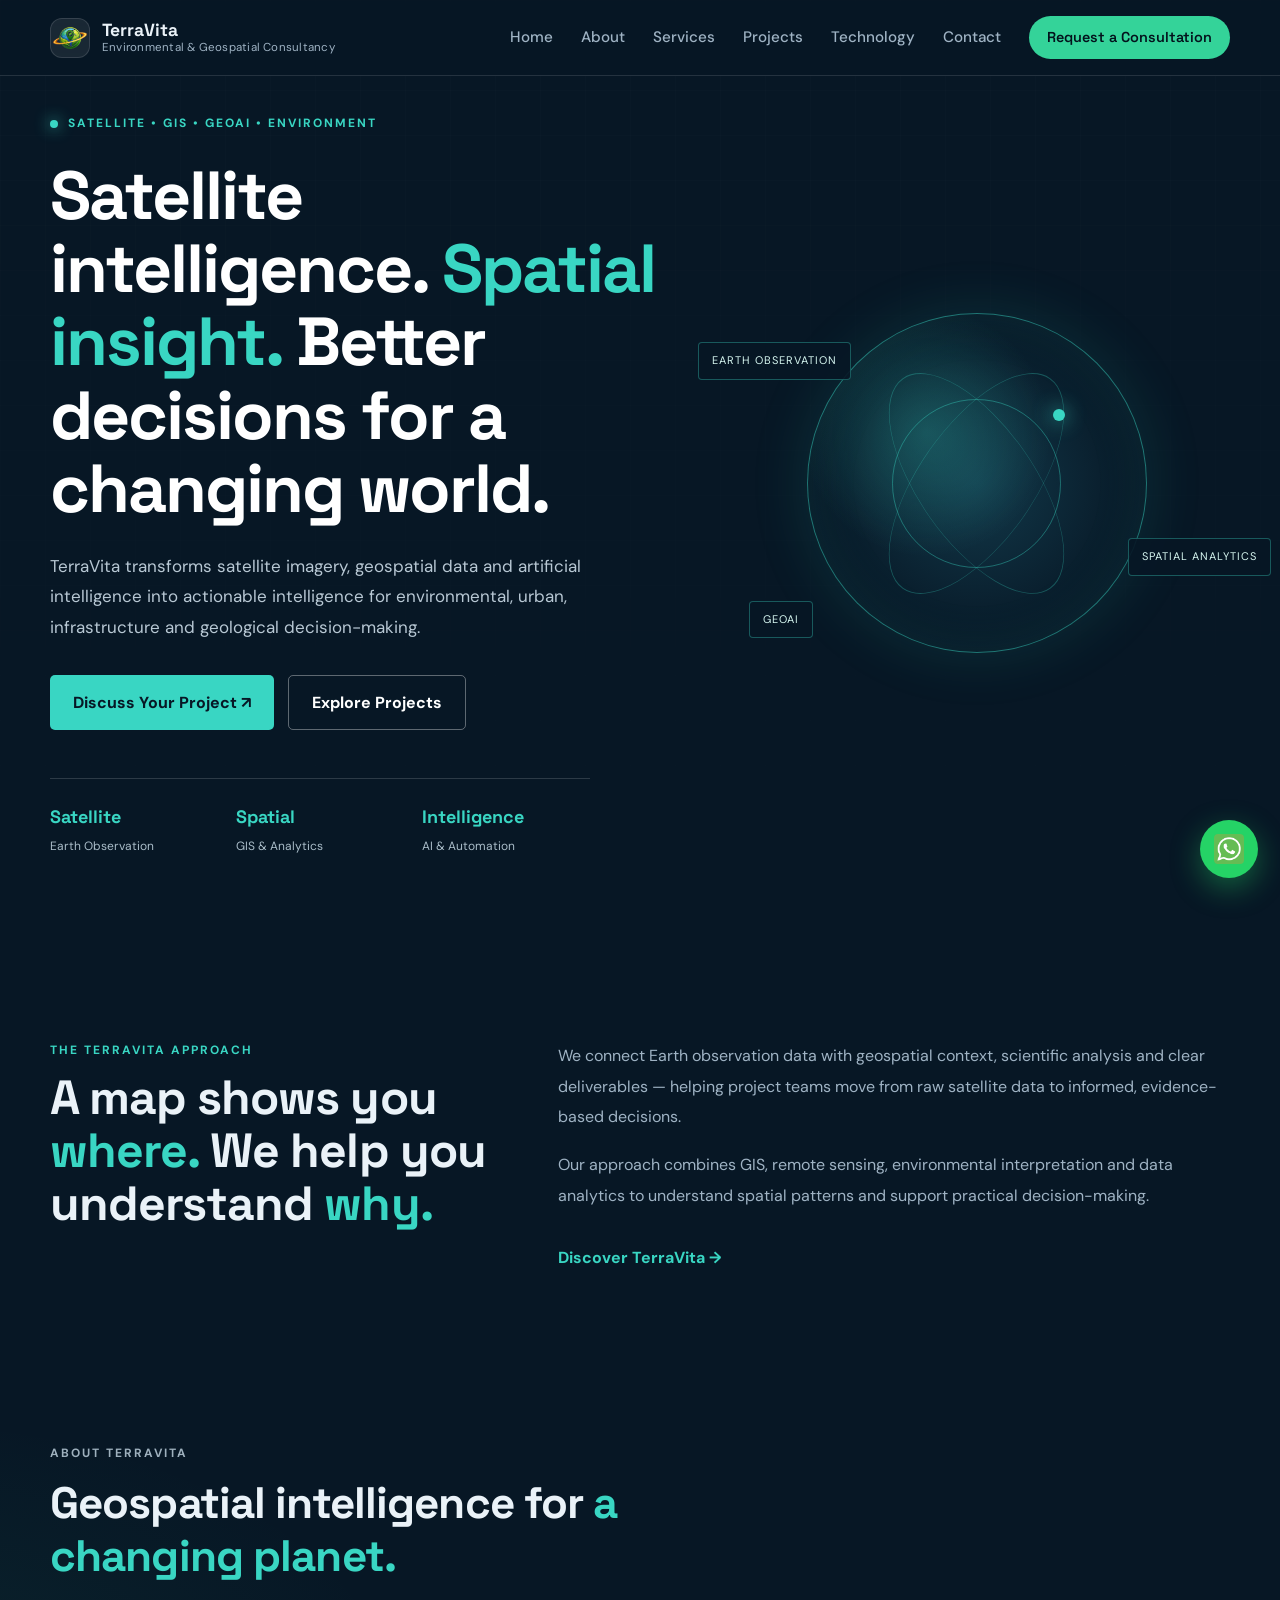
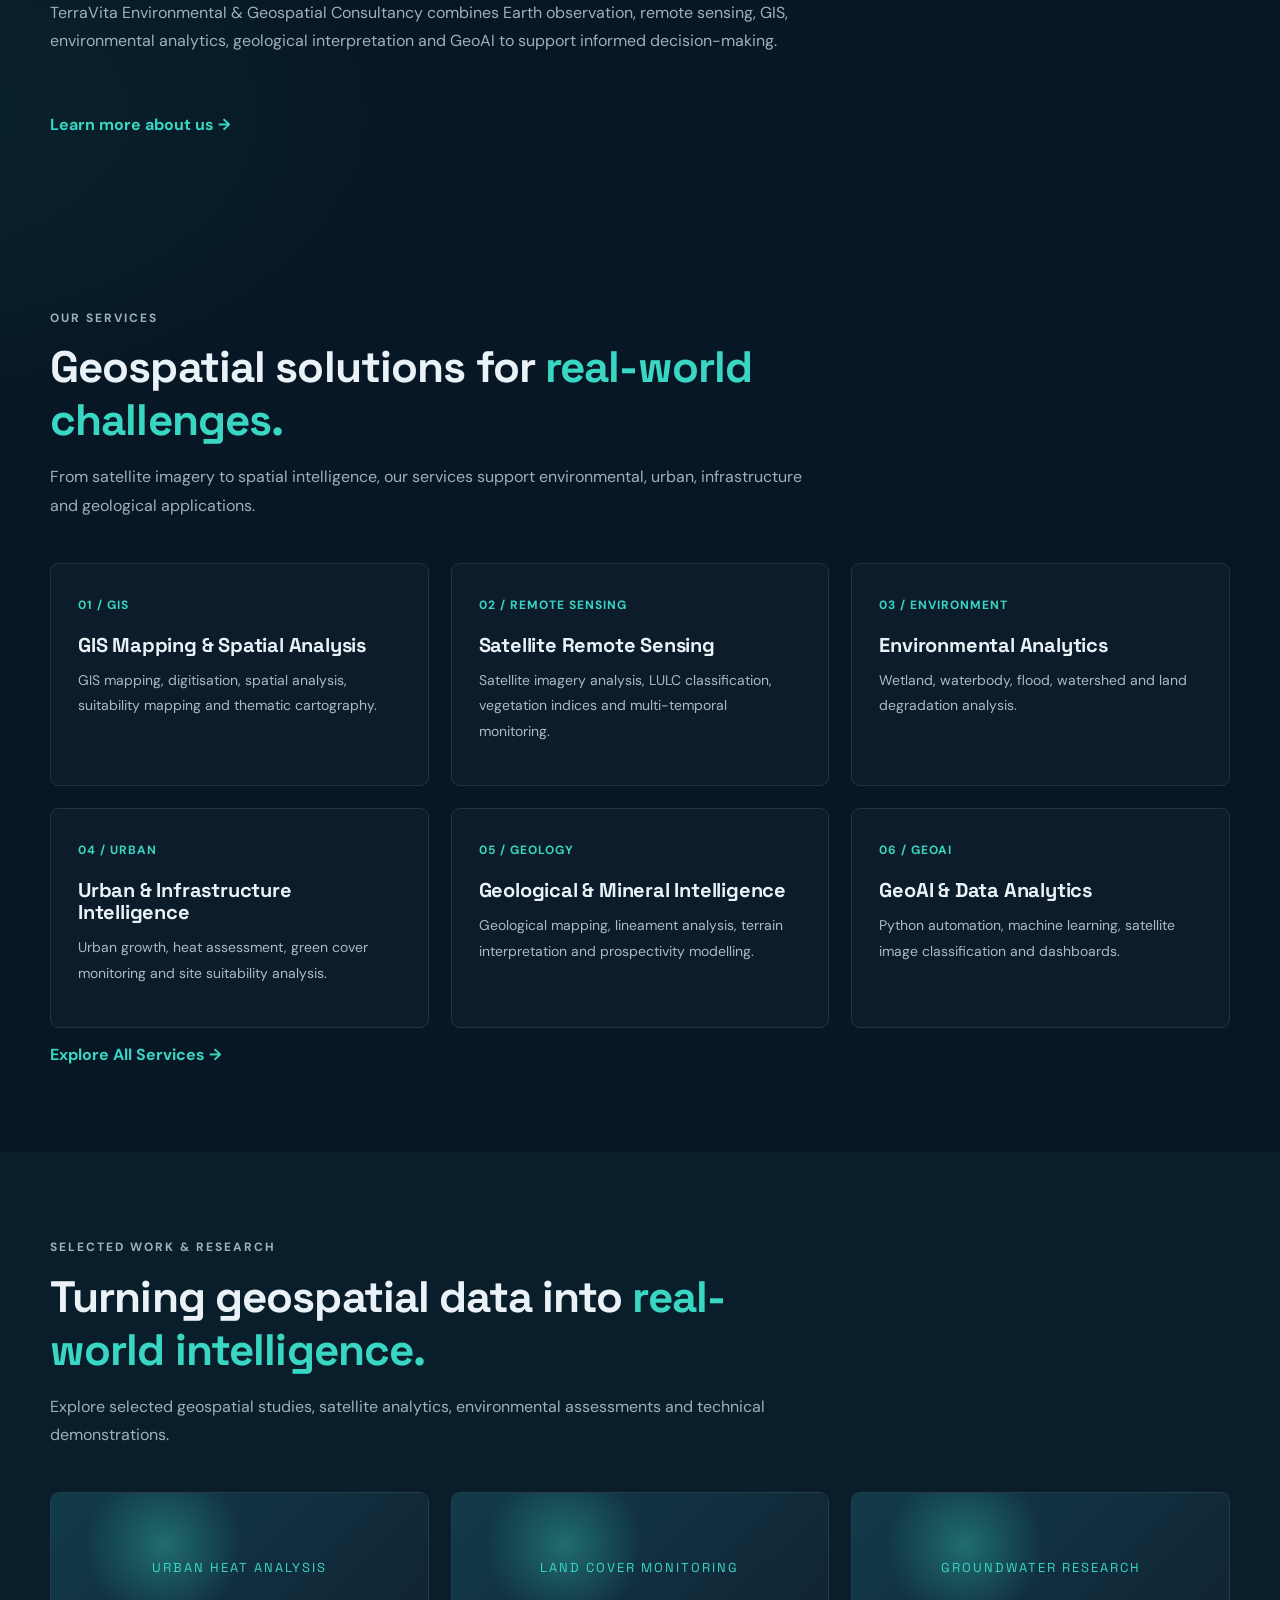
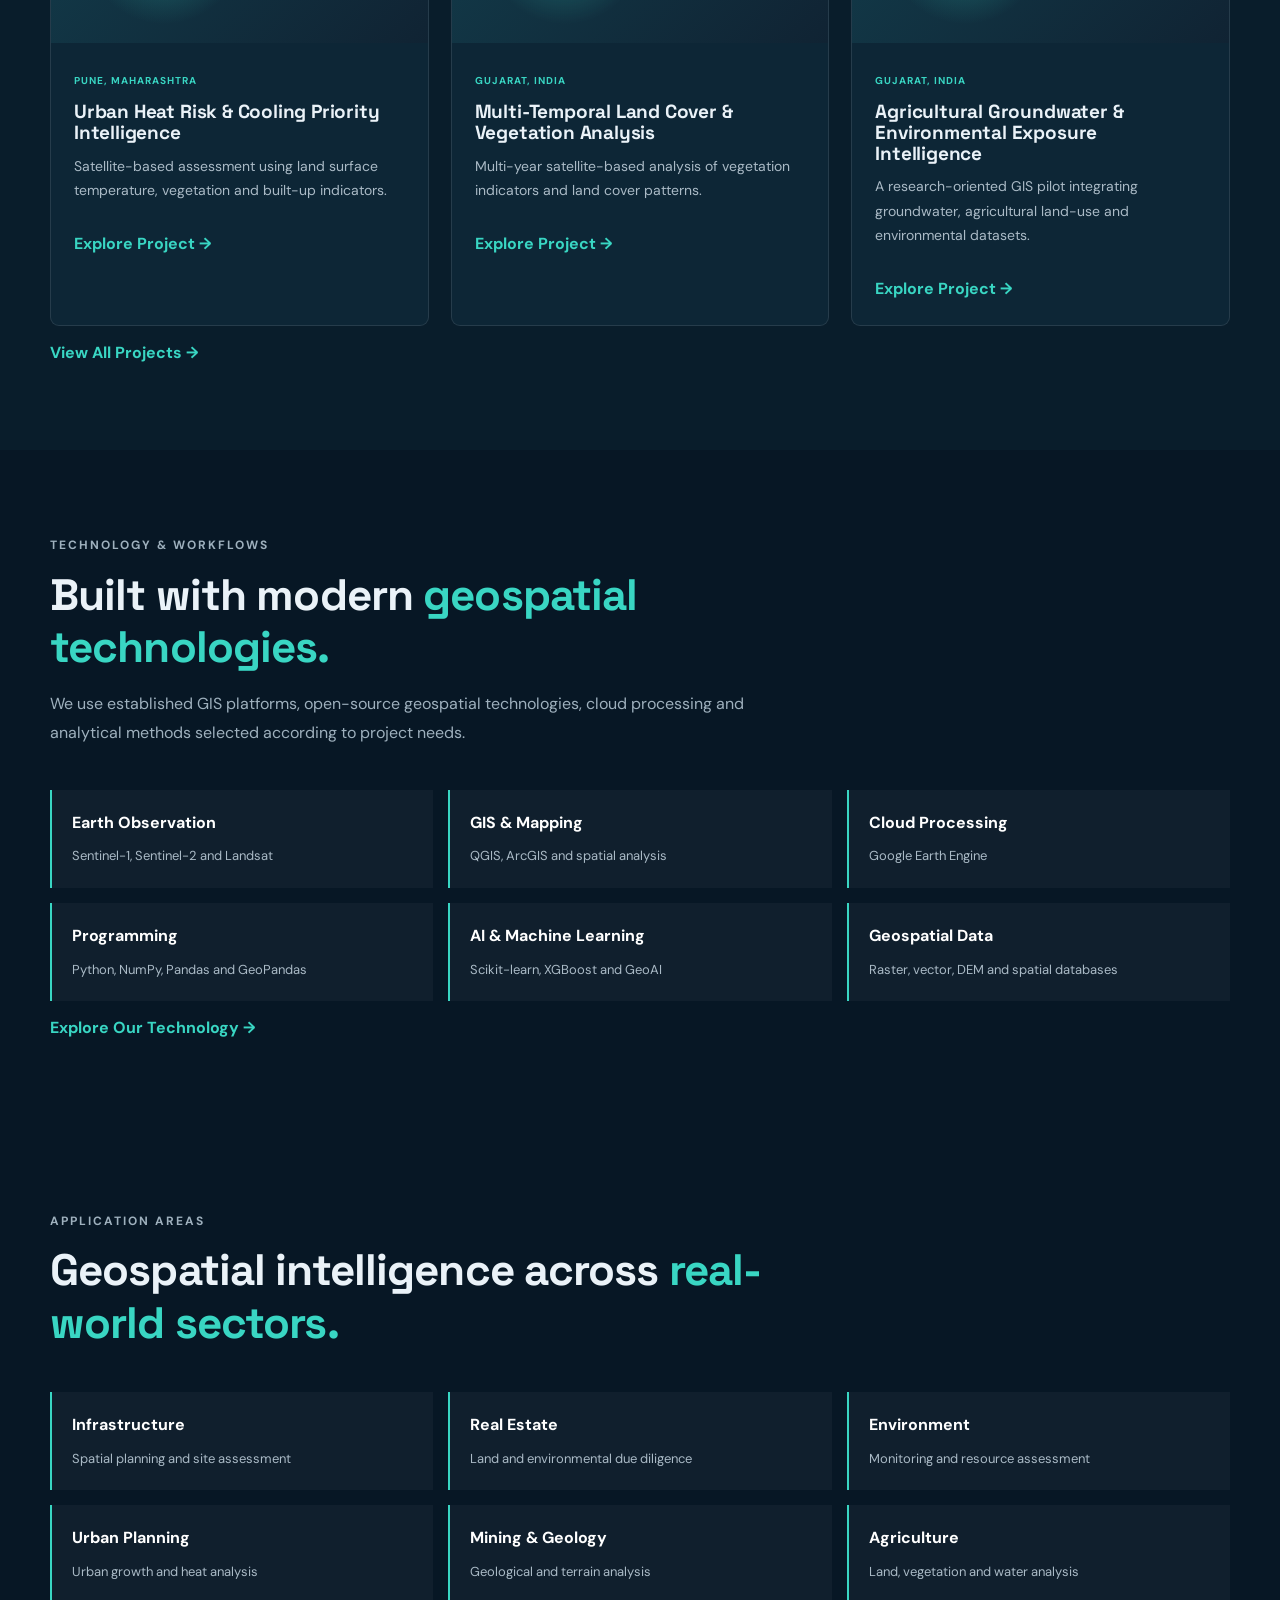
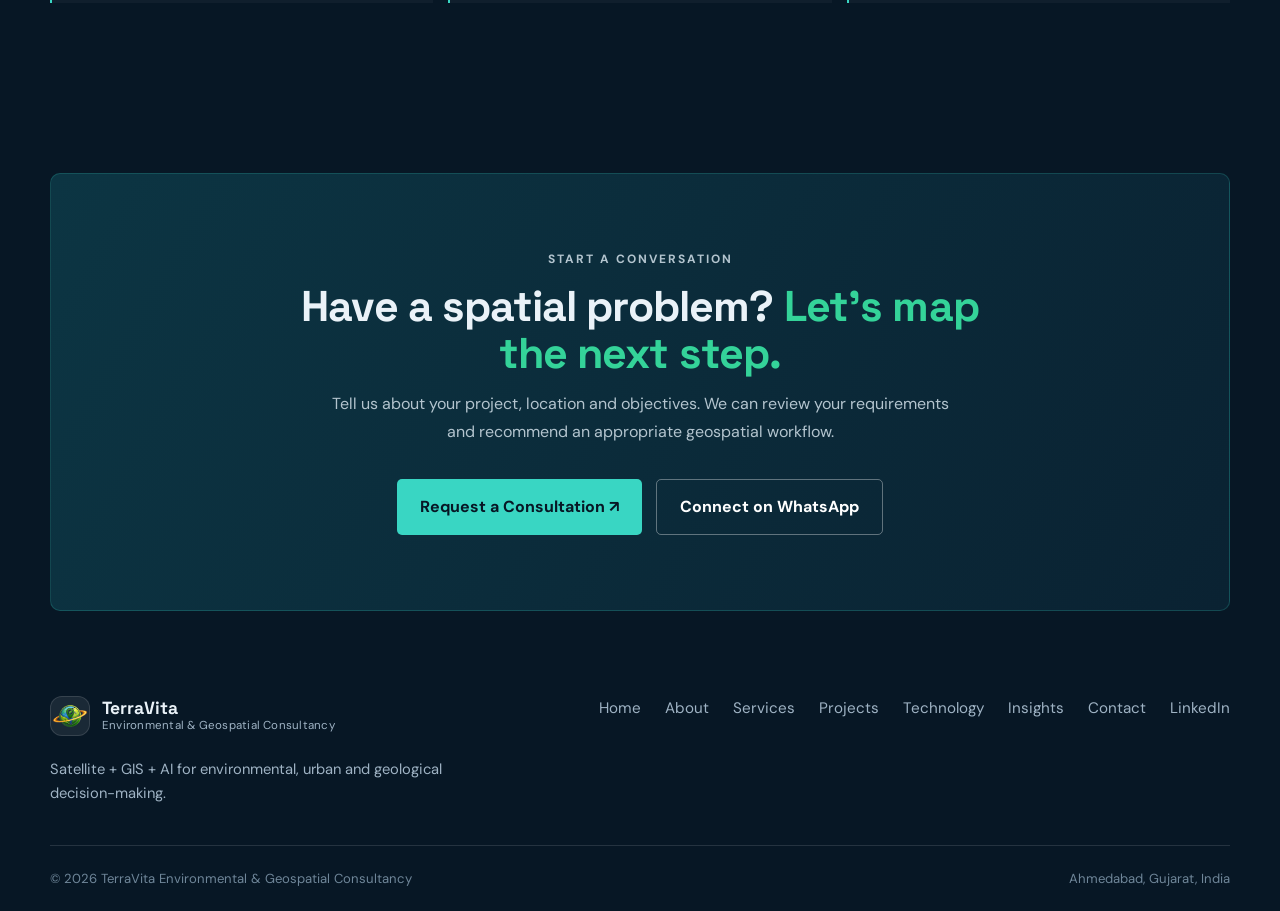
==== commit 597e9466: "Remove Insights link from navigation Removed the Insights link from the navigation menu." ====
--- a/index.html
+++ b/index.html
@@ -516,7 +516,6 @@
       <a href="services.html">Services</a>
       <a href="projects.html">Projects</a>
       <a href="technology.html">Technology</a>
-      <a href="insights.html">Insights</a>
       <a href="contact.html">Contact</a>
 
       <a class="nav-cta" href="contact.html#contact-form">
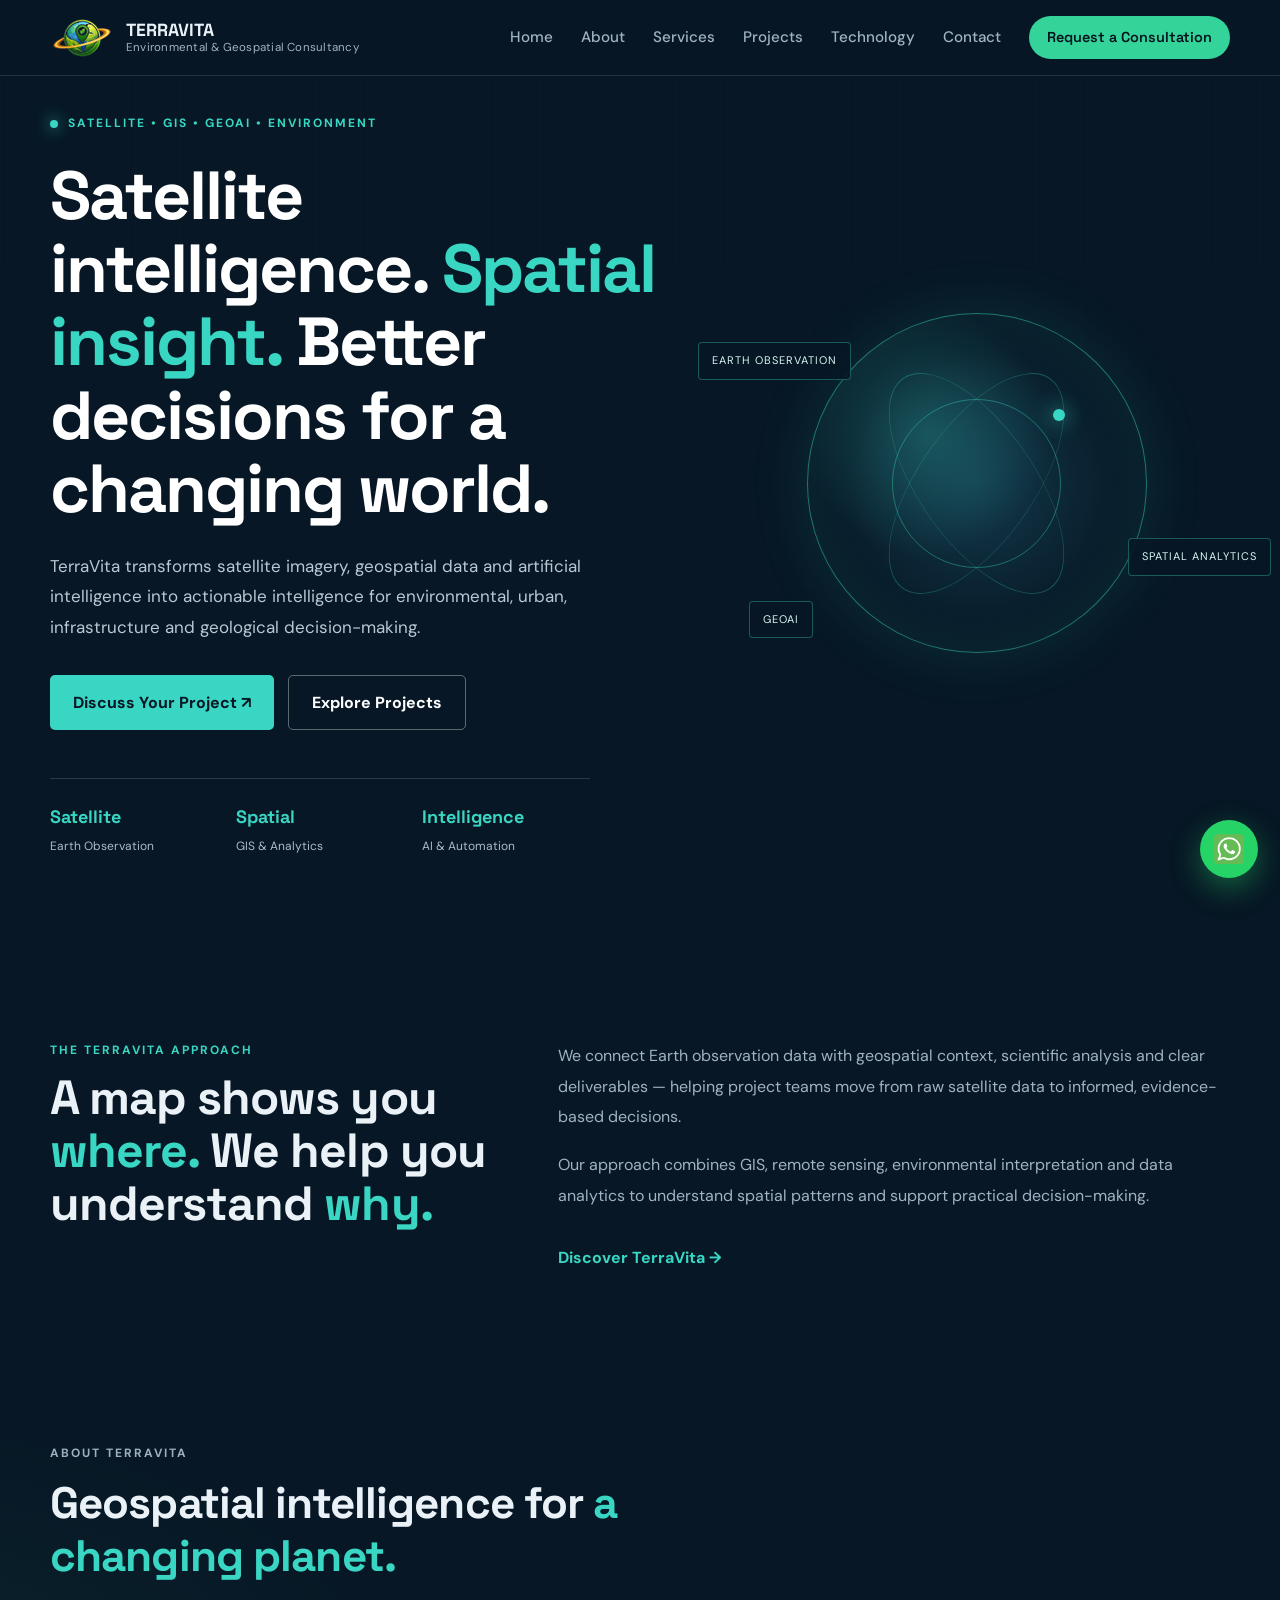
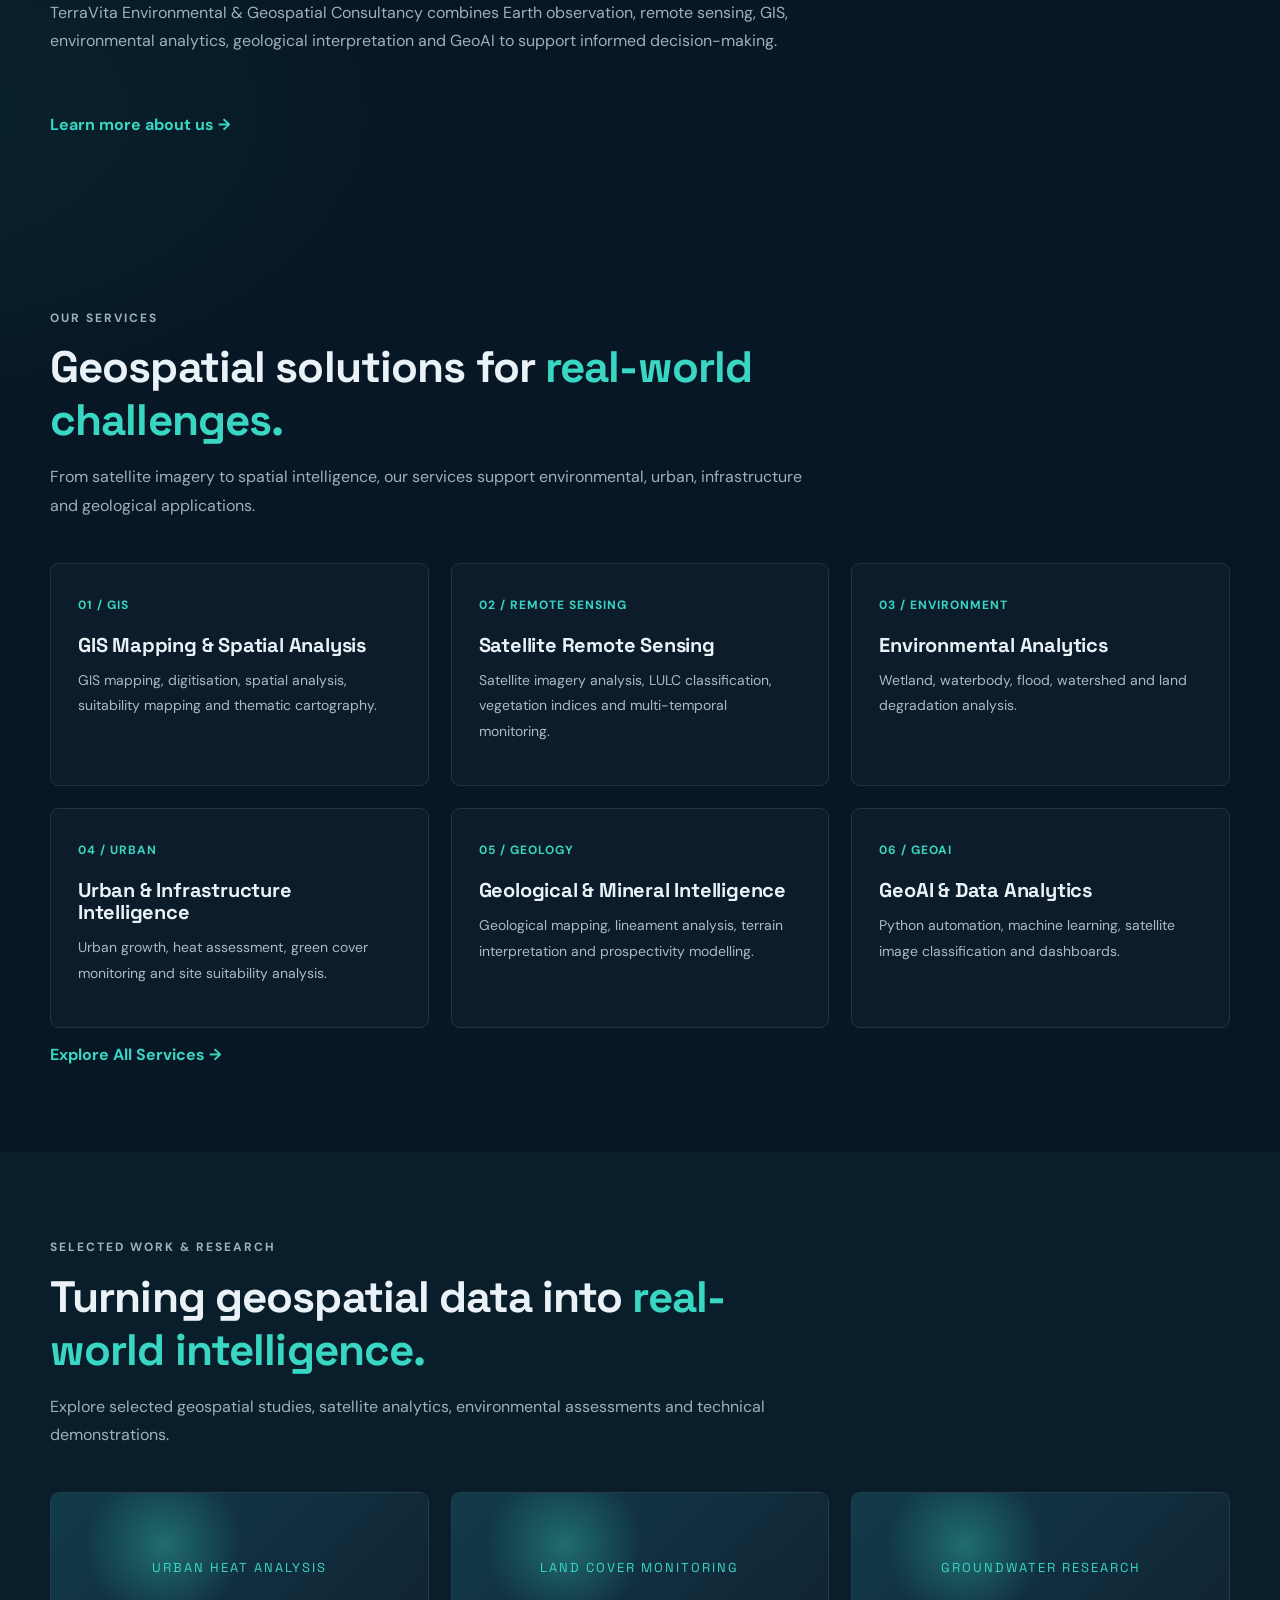
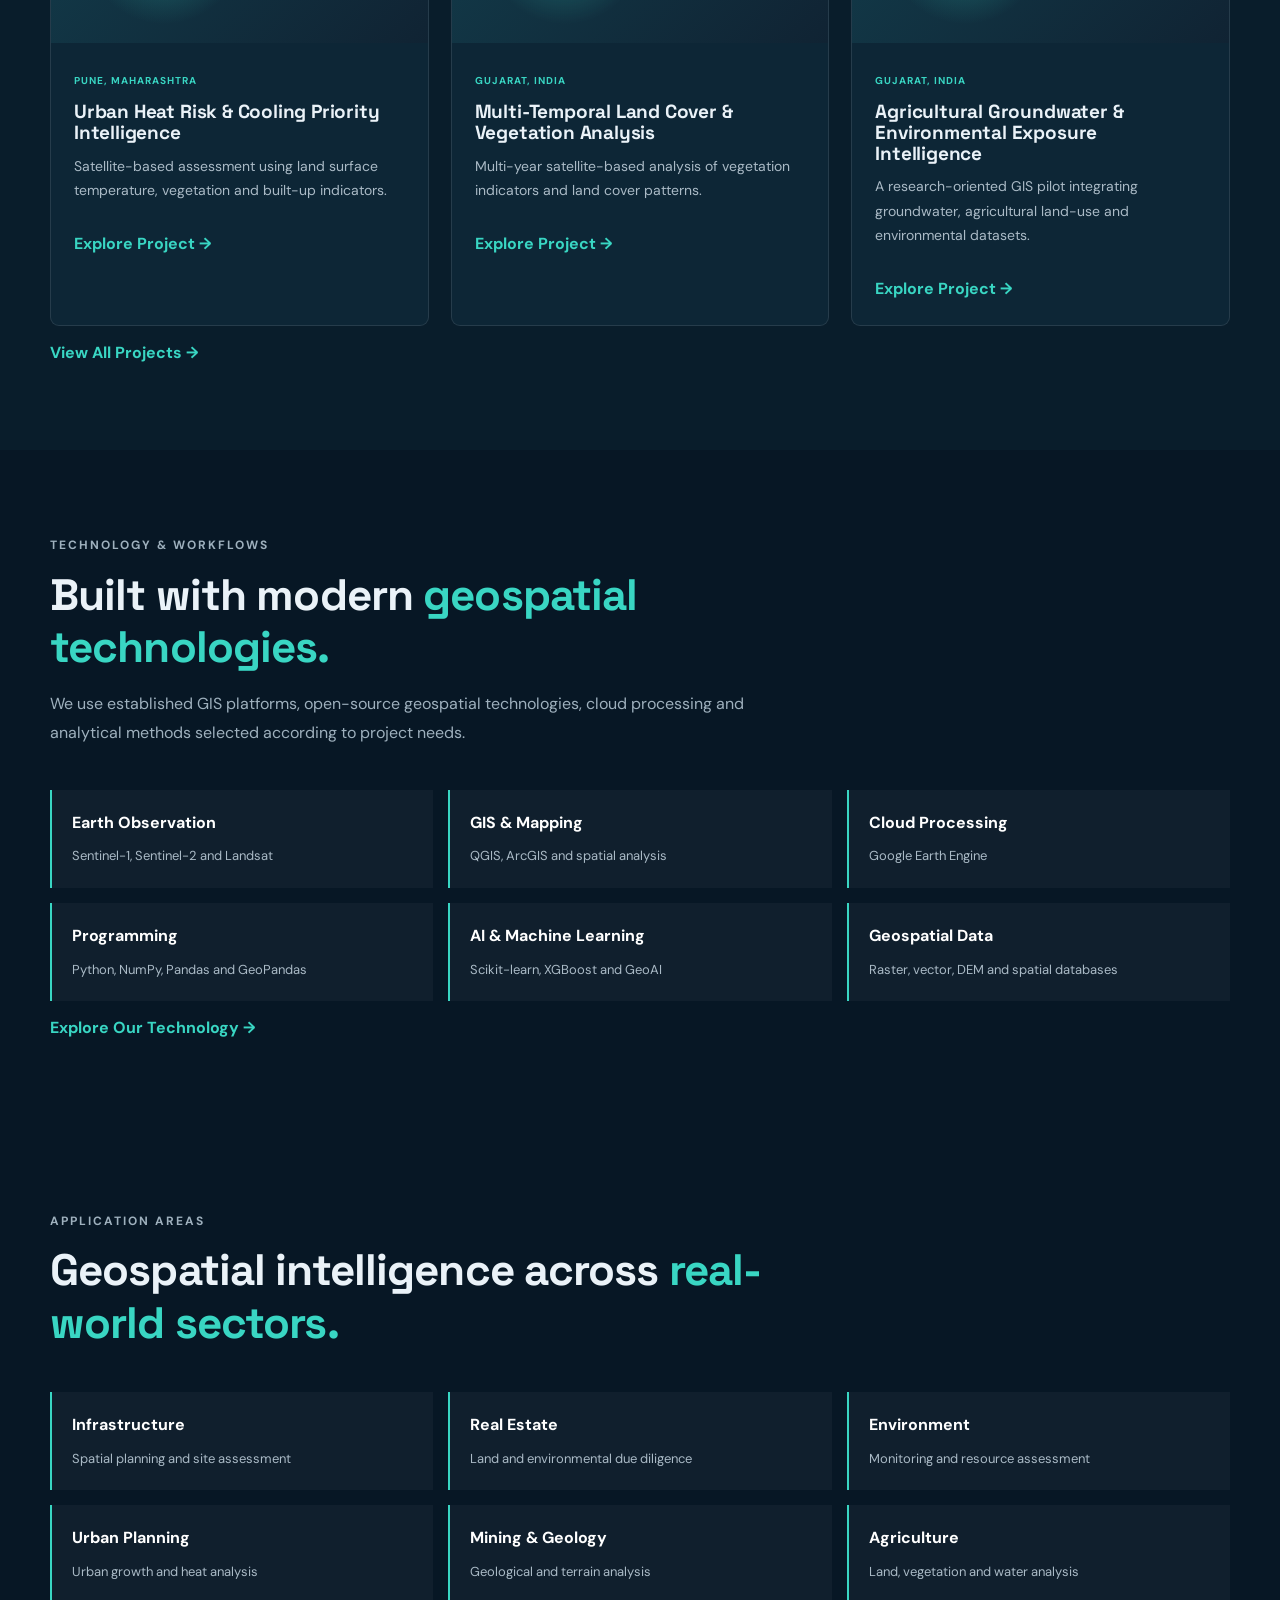
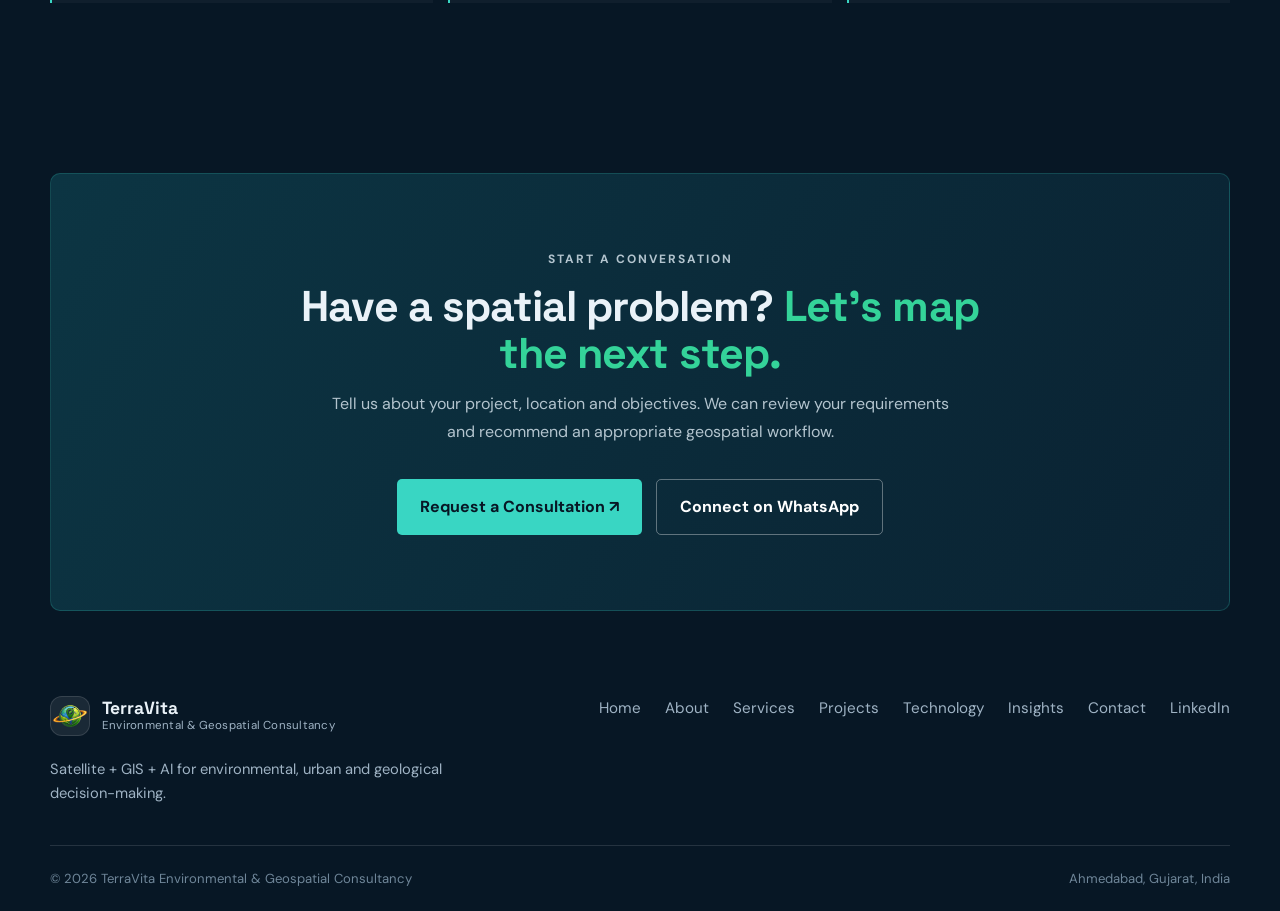
==== commit fb43e7b6: "Refactor header and brand elements in index.html Updated header structure and brand elements in inde" ====
--- a/index.html
+++ b/index.html
@@ -483,19 +483,18 @@
      HEADER / NAVIGATION
 ====================================== -->
 
-<header class="site-header" id="siteHeader">
-  <div class="container nav-wrap">
-
-    <a class="brand" href="index.html" aria-label="TerraVita home">
-      <span class="brand-mark">
-        <img src="images/favicon-64.png" alt="TerraVita logo">
-      </span>
-
-      <span class="brand-copy">
-        <strong>TerraVita</strong>
-        <small>Environmental & Geospatial Consultancy</small>
-      </span>
-    </a>
+
+  <header class="site-header">
+    <div class="container nav-wrap">
+
+      <a href="index.html" class="brand">
+        <img src="images/favicon-64.png" alt="TerraVita Logo">
+
+        <span class="brand-copy">
+          <strong>TERRAVITA</strong>
+          <small>Environmental & Geospatial Consultancy</small>
+        </span>
+      </a>
 
     <button
       class="menu-toggle"
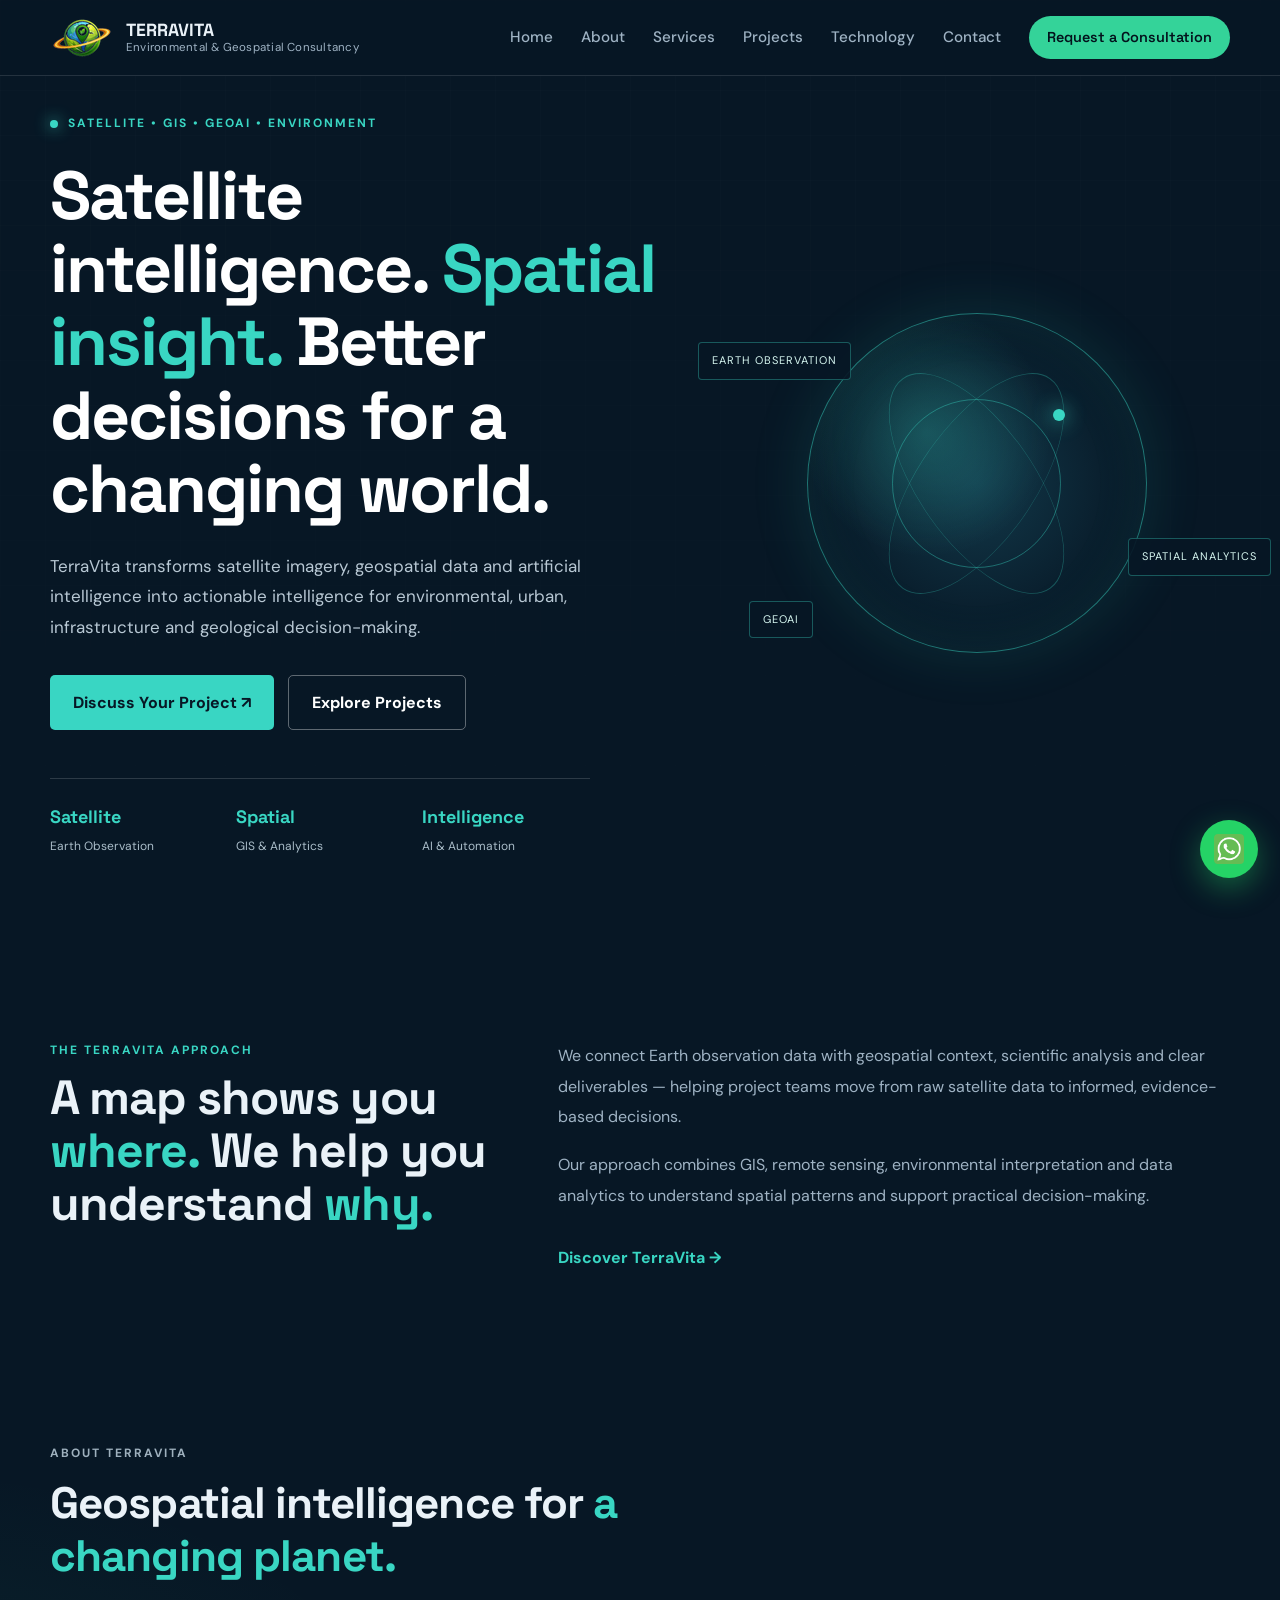
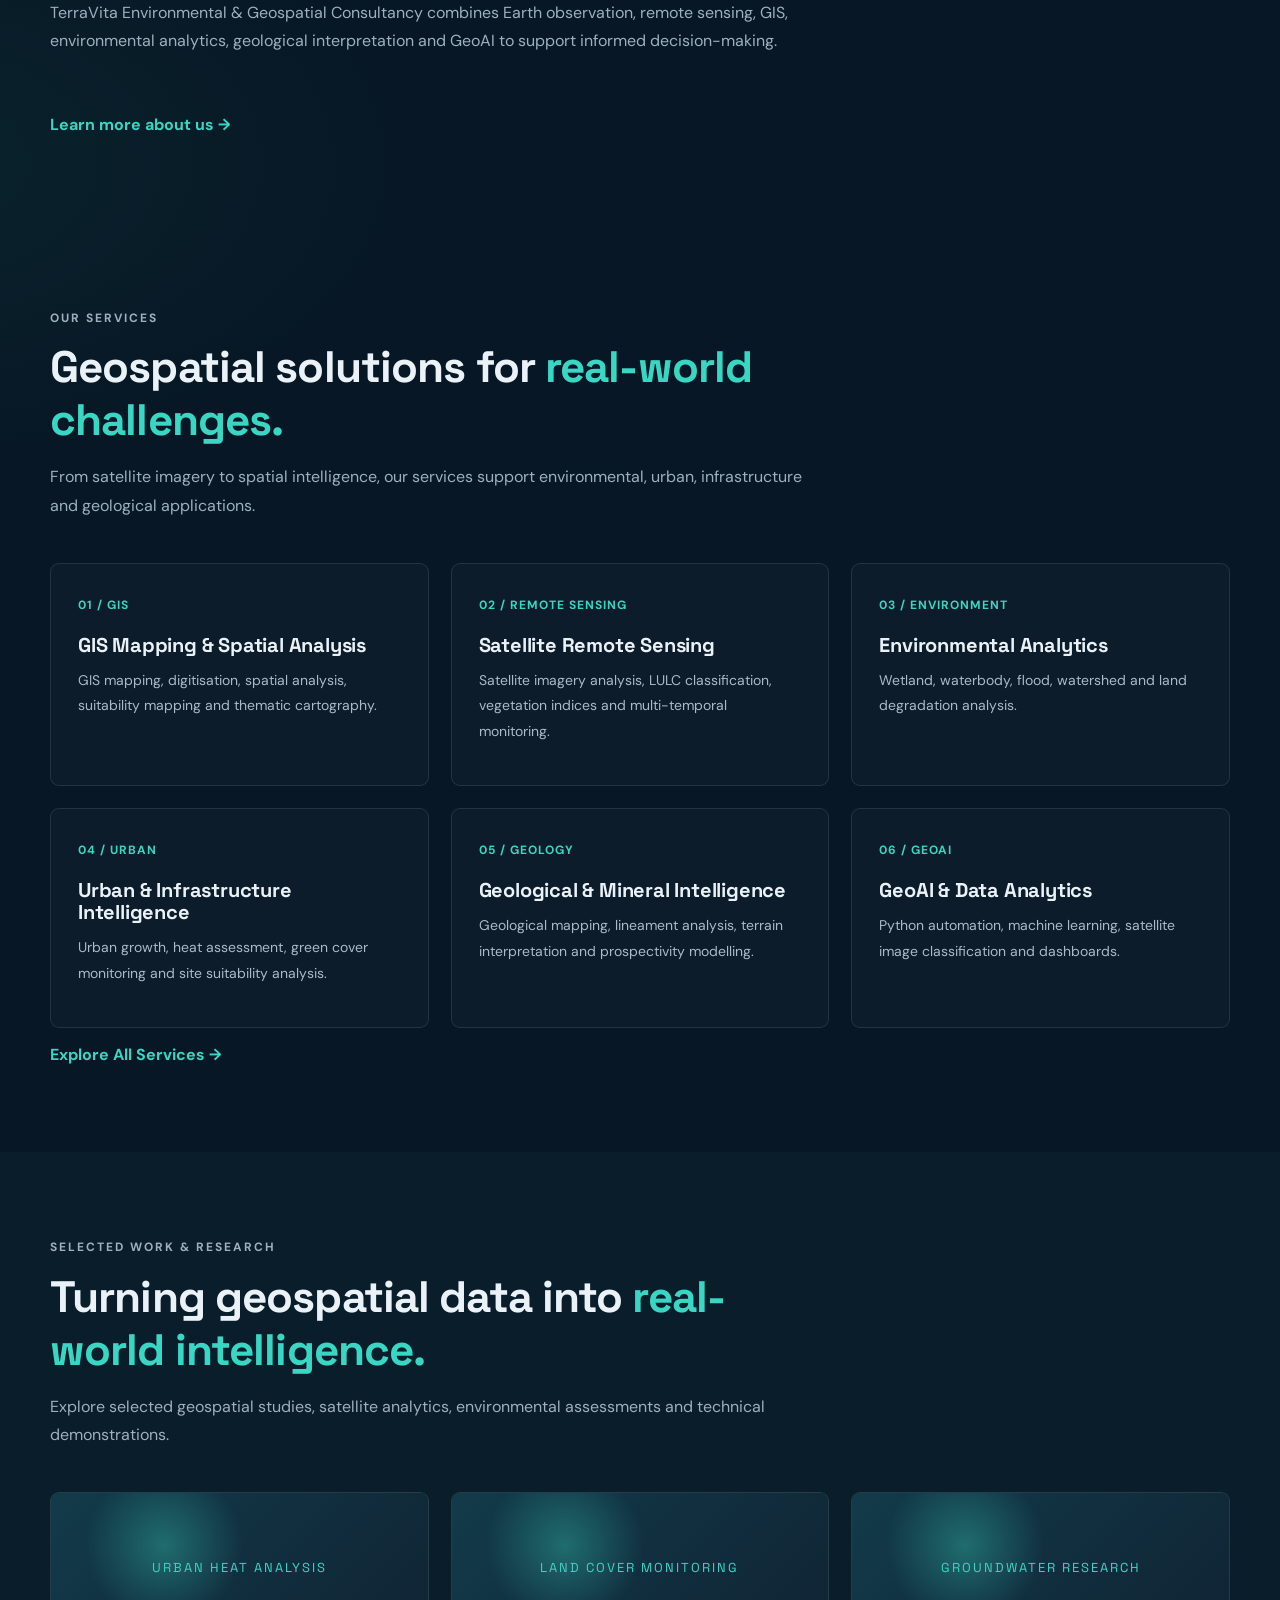
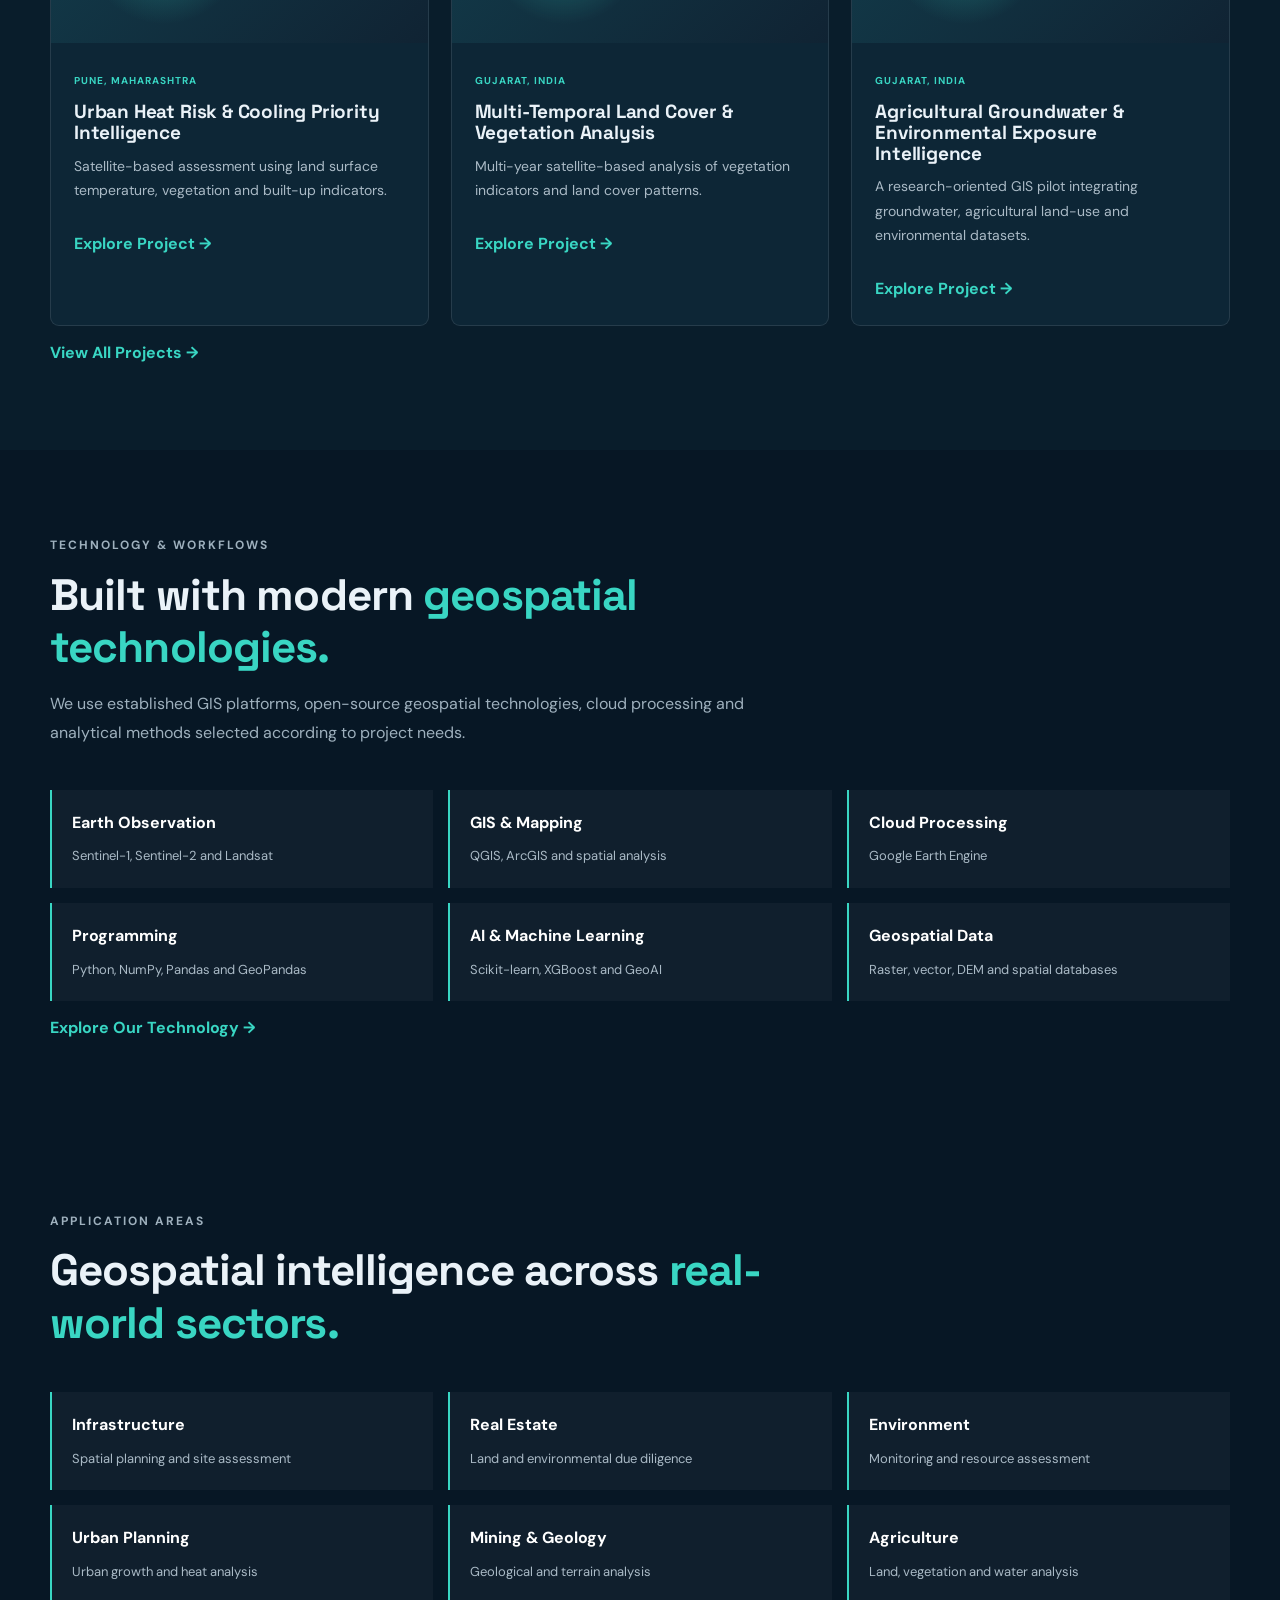
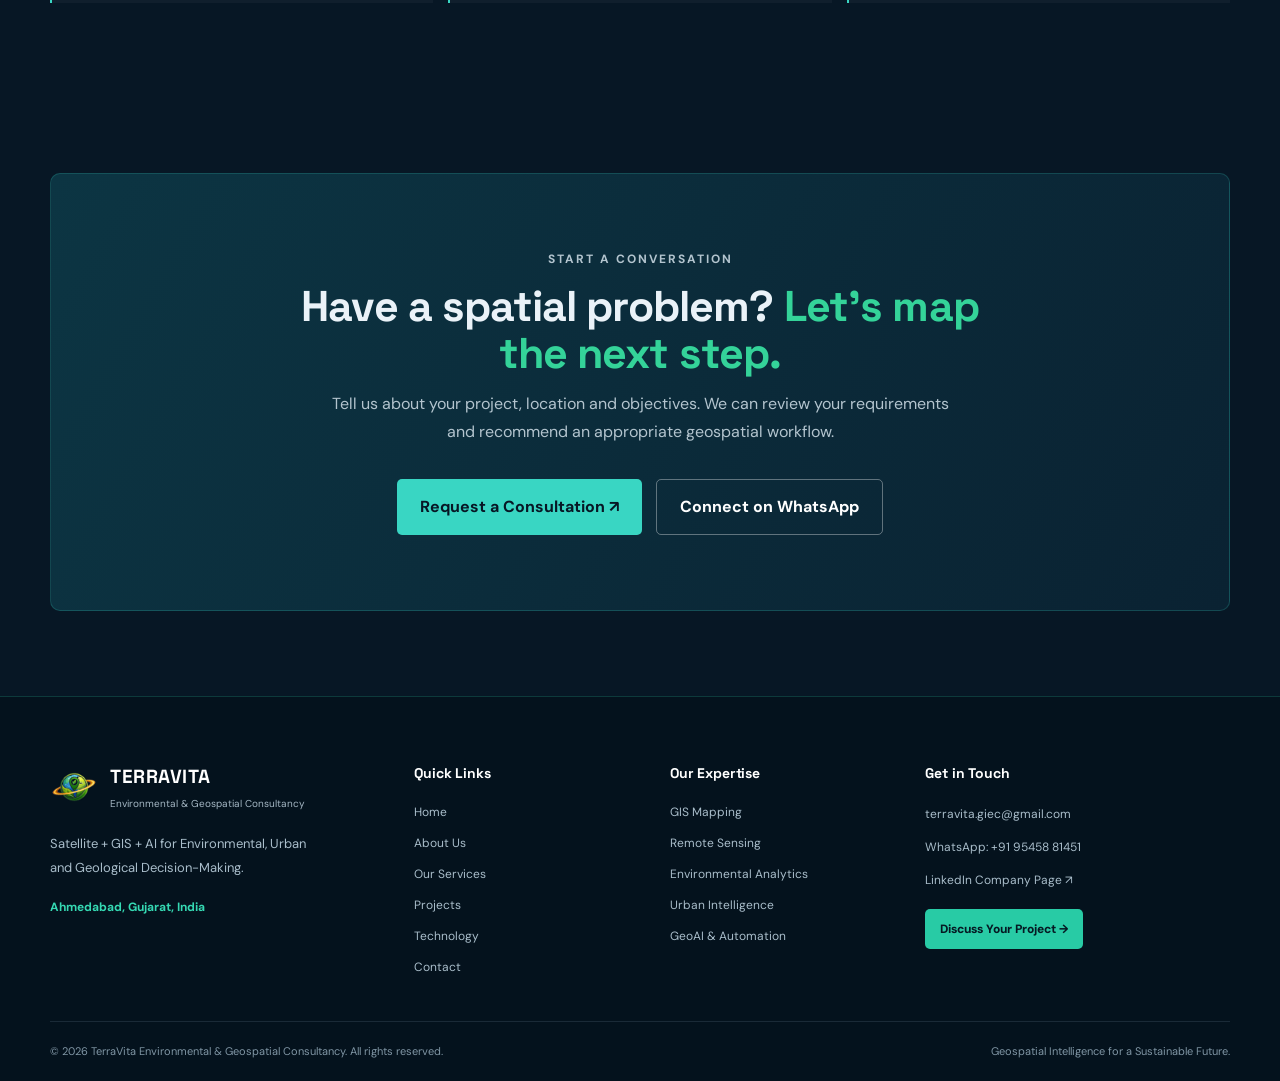
==== commit abe1cb4c: "Refactor footer section in index.html Updated footer structure and content for improved layout and i" ====
--- a/index.html
+++ b/index.html
@@ -1019,74 +1019,106 @@
      FOOTER
 ====================================== -->
 
-<footer>
-
-  <div class="container footer-main">
-
-    <div>
-
-      <a class="brand" href="index.html">
-
-        <span class="brand-mark">
+<footer class="tv-footer">
+
+  <div class="container">
+
+    <div class="tv-footer-grid">
+
+      <!-- BRAND -->
+      <div class="tv-footer-brand">
+
+        <a href="index.html" class="tv-footer-logo">
           <img src="images/favicon-64.png" alt="TerraVita logo">
+          <span>
+            <strong>TERRAVITA</strong>
+            <small>Environmental & Geospatial Consultancy</small>
+          </span>
+        </a>
+
+        <p>
+          Satellite + GIS + AI for Environmental, Urban
+          and Geological Decision-Making.
+        </p>
+
+        <span class="tv-footer-location">
+          Ahmedabad, Gujarat, India
         </span>
 
-        <span class="brand-copy">
-          <strong>TerraVita</strong>
-          <small>Environmental & Geospatial Consultancy</small>
-        </span>
-
-      </a>
-
+      </div>
+
+      <!-- QUICK LINKS -->
+      <div class="tv-footer-column">
+        <h3>Quick Links</h3>
+        <a href="index.html#home">Home</a>
+        <a href="about.html#about">About Us</a>
+        <a href="services.html#services">Our Services</a>
+        <a href="projects.html">Projects</a>
+        <a href="technology.html#technology">Technology</a>
+        <a href="contact.html#consultation">Contact</a>
+      </div>
+
+      <!-- SERVICES -->
+      <div class="tv-footer-column">
+        <h3>Our Expertise</h3>
+        <a href="services.html#services">GIS Mapping</a>
+        <a href="services.html#services">Remote Sensing</a>
+        <a href="services.html#services">Environmental Analytics</a>
+        <a href="services.html#services">Urban Intelligence</a>
+        <a href="services.html#services">GeoAI & Automation</a>
+      </div>
+
+      <!-- CONTACT -->
+      <div class="tv-footer-column tv-footer-contact">
+        <h3>Get in Touch</h3>
+
+        <a href="mailto:terravita.giec@gmail.com">
+          terravita.giec@gmail.com
+        </a>
+
+        <a href="https://wa.me/919545881451"
+           target="_blank" rel="noopener noreferrer">
+          WhatsApp: +91 95458 81451
+        </a>
+
+        <a href="https://www.linkedin.com/company/terravita-environmental-and-geospatial-consultant/"
+           target="_blank" rel="noopener noreferrer">
+          LinkedIn Company Page ↗
+        </a>
+
+        <a href="index.html#consultation"
+           class="tv-footer-button">
+          Discuss Your Project →
+        </a>
+
+      </div>
+
+    </div>
+
+    <div class="tv-footer-bottom">
       <p>
-        Satellite + GIS + AI for environmental,
-        urban and geological decision-making.
+        © 2026 TerraVita Environmental & Geospatial Consultancy.
+        All rights reserved.
       </p>
 
-    </div>
-
-    <div class="footer-links">
-      <a href="index.html">Home</a>
-      <a href="about.html">About</a>
-      <a href="services.html">Services</a>
-      <a href="projects.html">Projects</a>
-      <a href="technology.html">Technology</a>
-      <a href="insights.html">Insights</a>
-      <a href="contact.html">Contact</a>
-
-      <a href="https://www.linkedin.com/company/terravita-environmental-and-geospatial-consultant/"
-         target="_blank"
-         rel="noopener noreferrer">
-        LinkedIn
-      </a>
+      <p>Geospatial Intelligence for a Sustainable Future.</p>
     </div>
 
   </div>
 
-  <div class="container footer-bottom">
-    <span>© 2026 TerraVita Environmental & Geospatial Consultancy</span>
-    <span>Ahmedabad, Gujarat, India</span>
-  </div>
-
 </footer>
 
 
-<!-- ======================================
-     WHATSAPP BUTTON
-====================================== -->
-
-<a class="whatsapp"
-   href="https://wa.me/919545881451"
-   target="_blank"
-   rel="noopener noreferrer"
-   aria-label="Chat with TerraVita on WhatsApp">
-
+      
+<!-- <a class="whatsapp" href="https://wa.me/919545881451" target="_blank">WA</a> -->
+  <a
+  class="whatsapp"
+  href="https://wa.me/919545881451"
+  target="_blank"
+  rel="noopener noreferrer"
+  aria-label="Chat with TerraVita on WhatsApp"
+>
   <img src="images/whatsapp-logo.png" alt="WhatsApp">
-
 </a>
-
-
 <script src="js/script.js"></script>
-
-</body>
-</html>
+</body></html>
